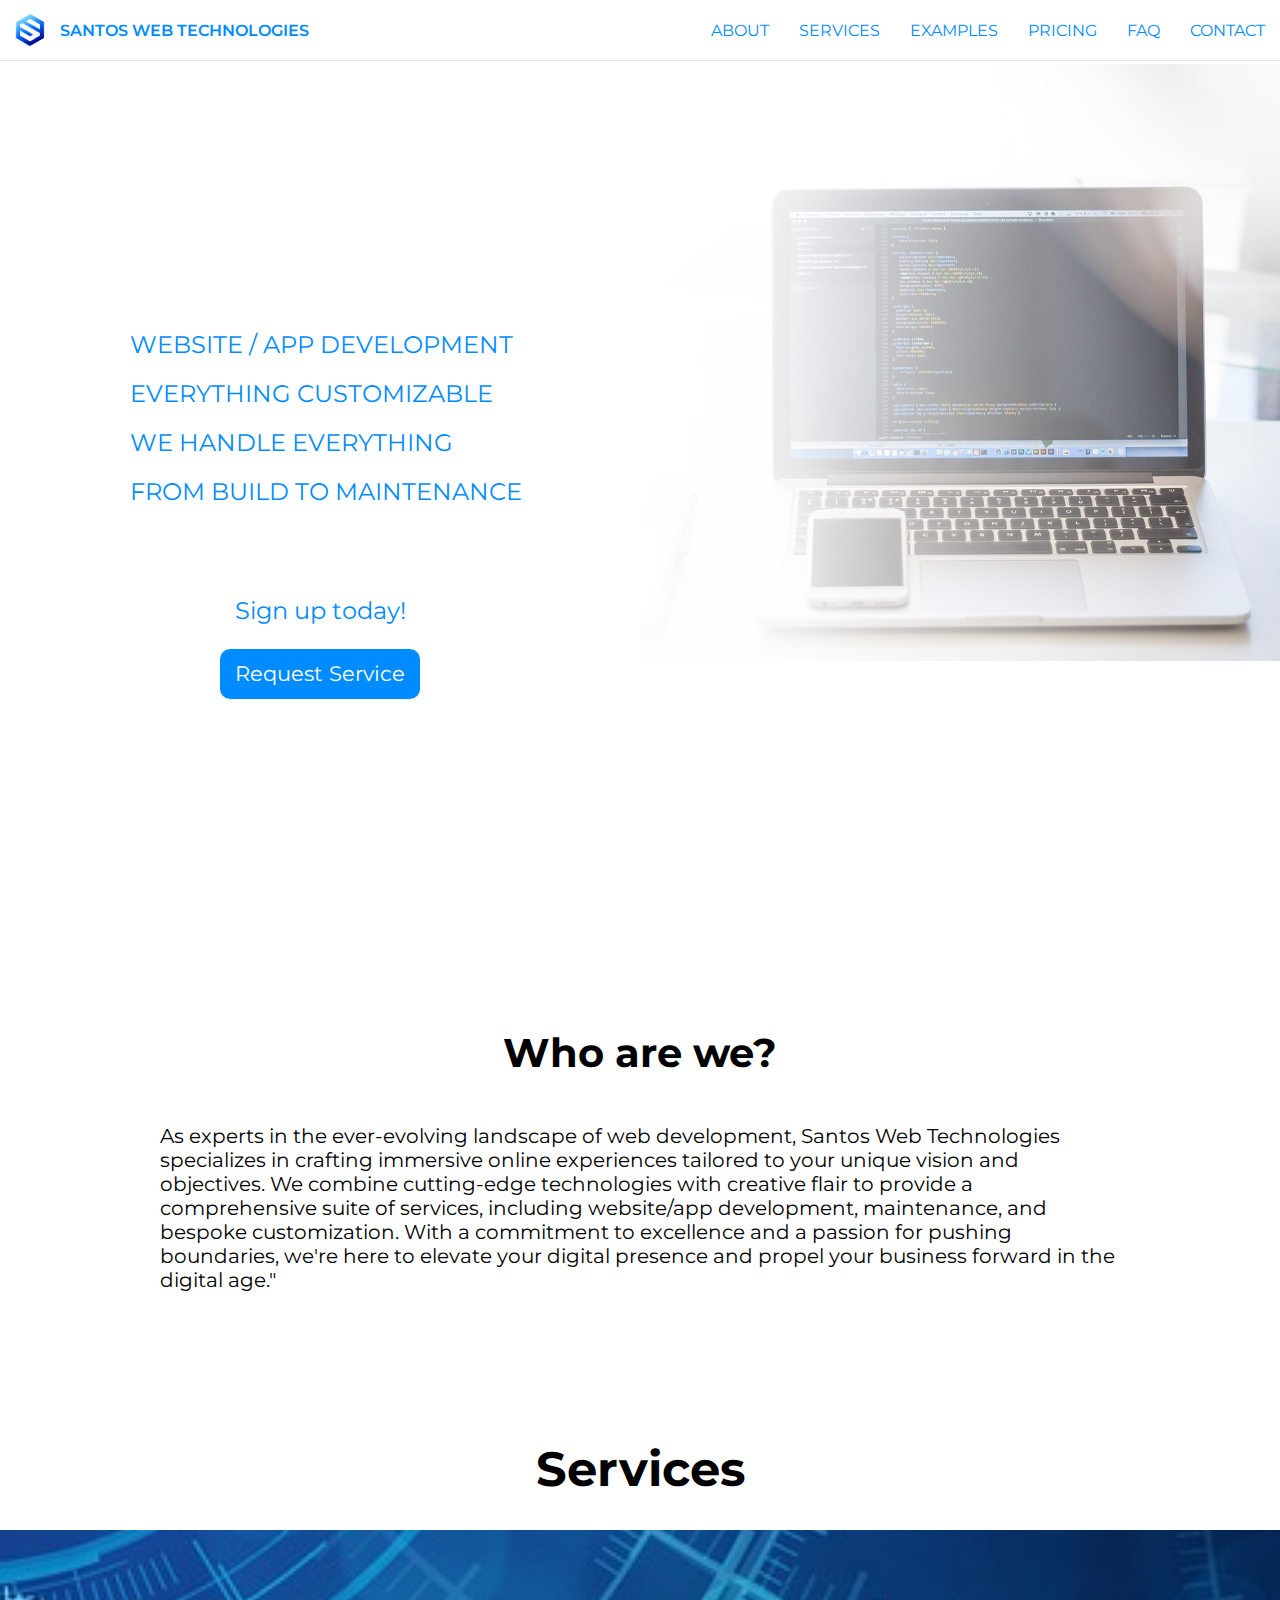
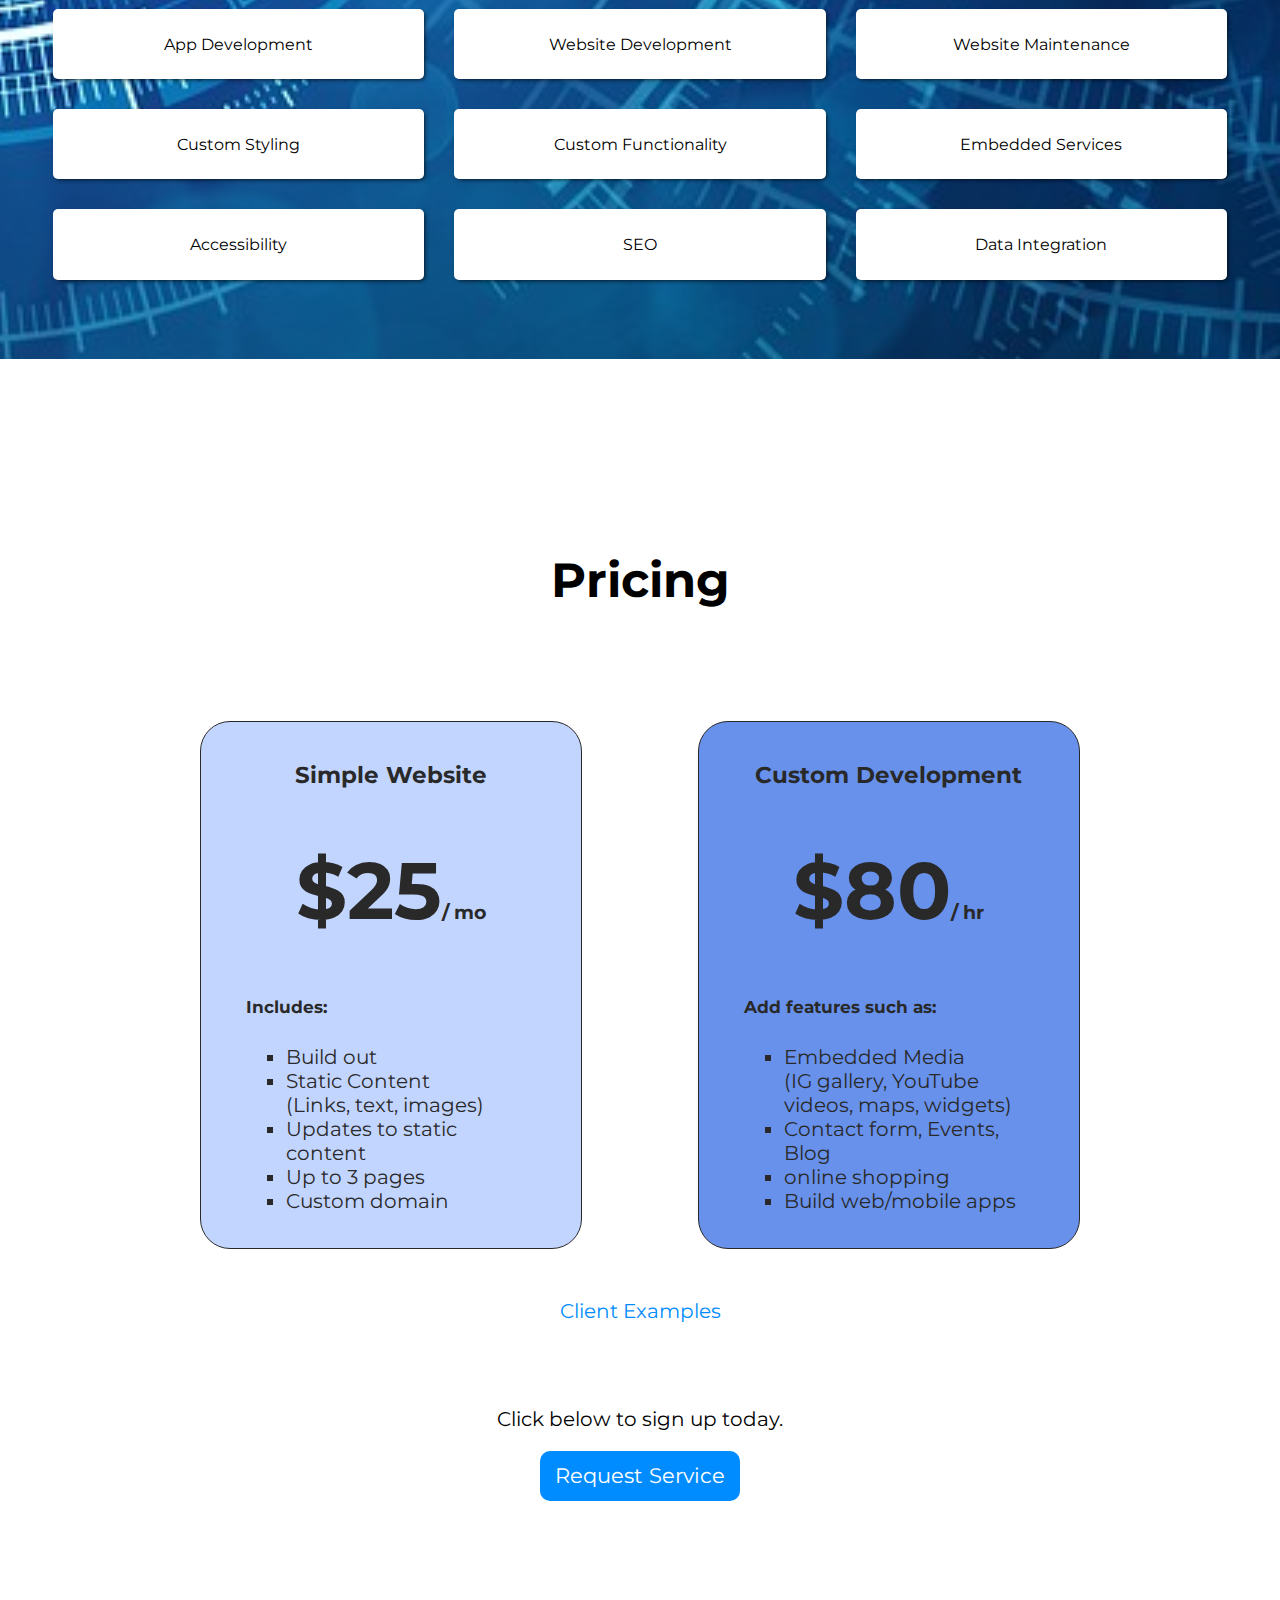
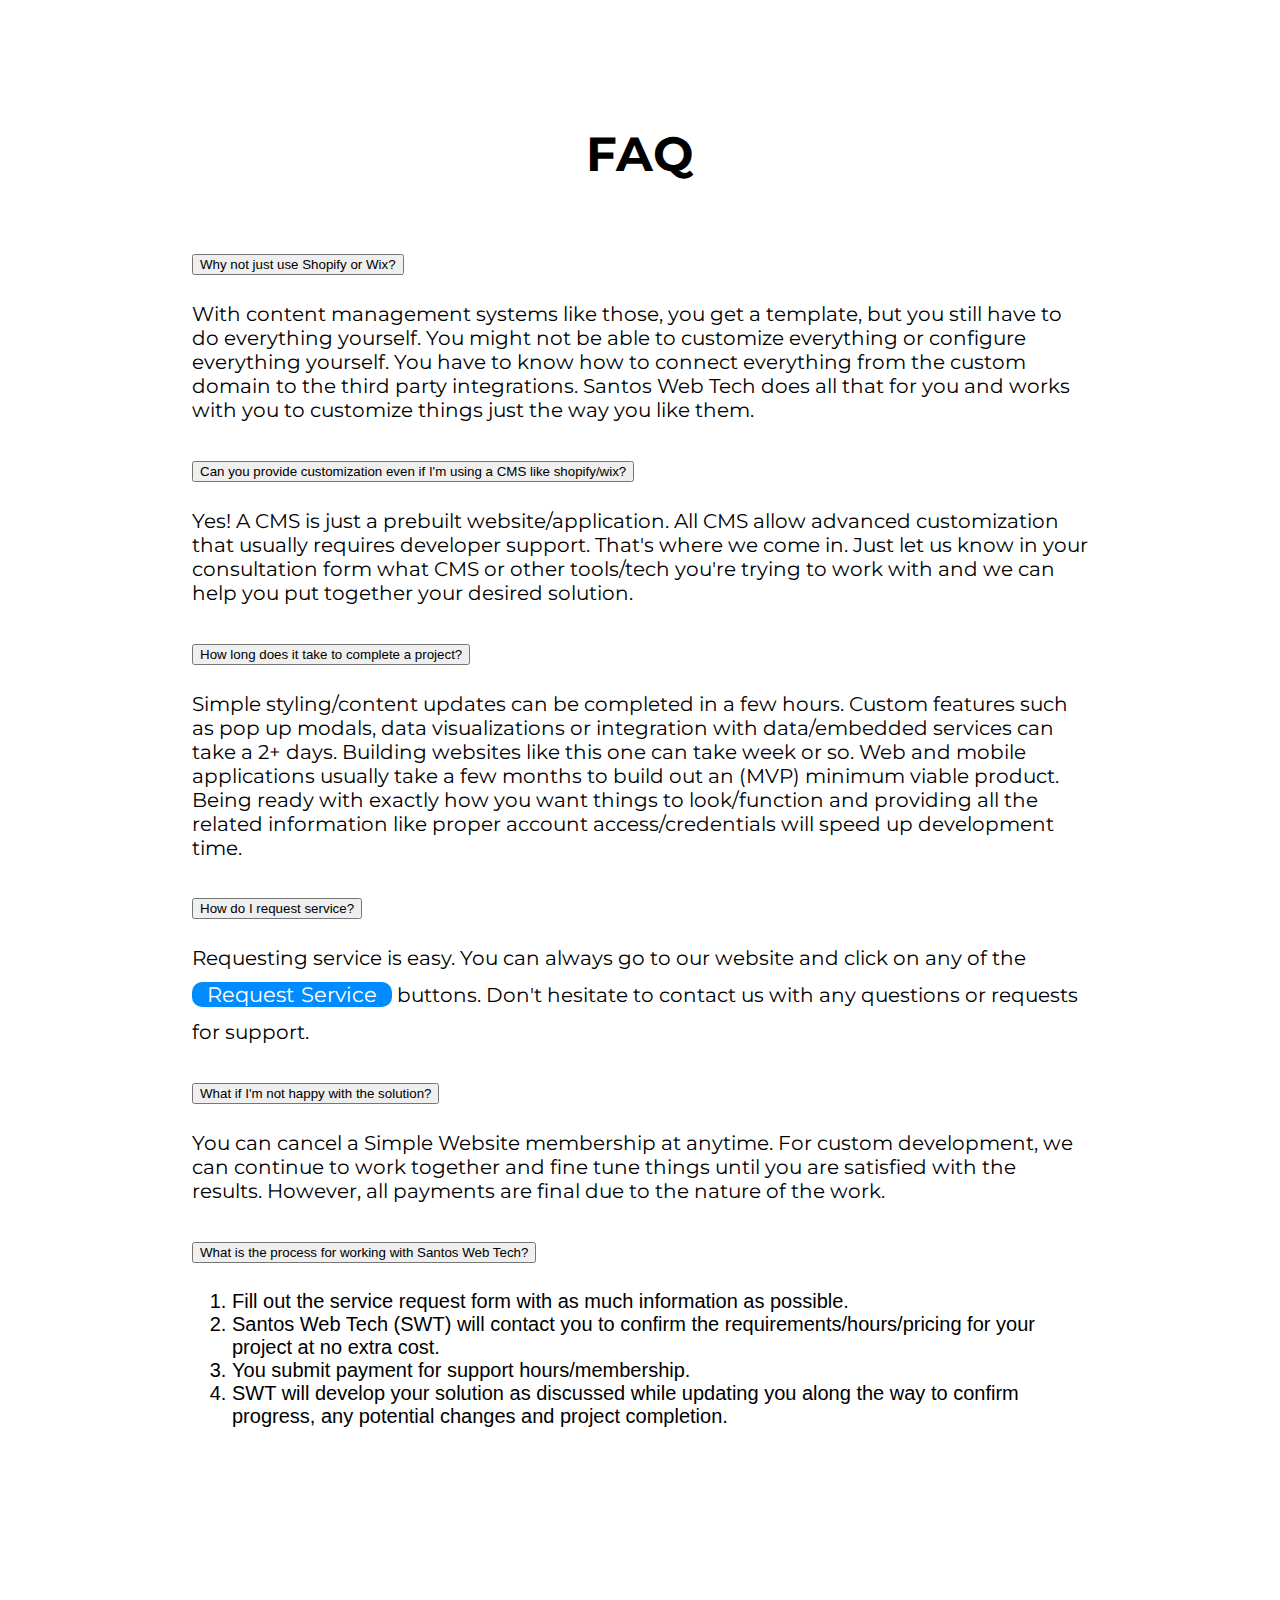
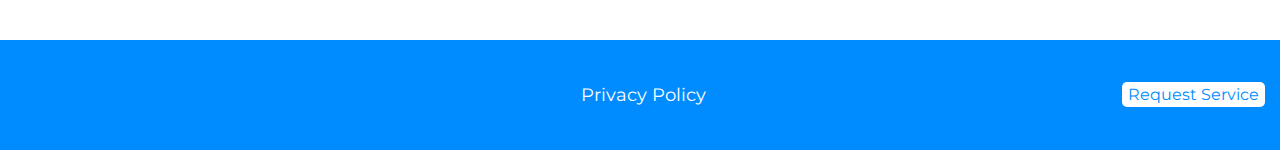
==== public/index.html @ c368f0ec "add og image" ====
<!DOCTYPE html>
<head>
    <meta charset="UTF-8">
    <meta name="viewport" content="width=device-width, initial-scale=1.0">
    <meta name="description" content="Home page for Santos Web Technologies">
    <meta property="og:image" content="./Assets/swtNoWords.png">
    <title>Santos Web Technologies</title>
    <link rel="icon" type="image/x-icon" href="Assets/favicon.png">
    <!-- Add your CSS link here -->
    <link rel="preconnect" href="https://fonts.googleapis.com">
    <link rel="preconnect" href="https://fonts.gstatic.com" crossorigin>
    <link href="https://fonts.googleapis.com/css2?family=Montserrat:ital,wght@0,100..900;1,100..900&display=swap" rel="stylesheet">
    <link href="https://cdn.jsdelivr.net/npm/bootstrap@5.0.2/dist/css/bootstrap.min.css" rel="stylesheet" integrity="sha384-EVSTQN3/azprG1Anm3QDgpJLIm9Nao0Yz1ztcQTwFspd3yD65VohhpuuCOmLASjC" crossorigin="anonymous">
    <link rel="stylesheet" href="styles.css">
    <link rel="stylesheet" href="https://cdnjs.cloudflare.com/ajax/libs/font-awesome/6.5.2/css/all.min.css" integrity="sha512-SnH5WK+bZxgPHs44uWIX+LLJAJ9/2PkPKZ5QiAj6Ta86w+fsb2TkcmfRyVX3pBnMFcV7oQPJkl9QevSCWr3W6A==" crossorigin="anonymous" referrerpolicy="no-referrer" />
</head>
<body>
    <!-- Navbar -->
    <header>
        <div>
            <img id="logo" src="./Assets/swtNoWords.png" alt="Logo for Santos Web Technologies">
            <span>SANTOS WEB TECHNOLOGIES</span>
        </div>
        <nav id="nav">
            <a href="#about">ABOUT</a>
            <a href="#serviceHeading">SERVICES</a>
            <a onclick="openDemo()">EXAMPLES</a>
            <a href="#pricing">PRICING</a>
            <a href="#faq">FAQ</a>
            <a onclick="openConsult()">CONTACT</a>
        </nav>
        <a id="navToggle" href="javascript:void(0);" class="icon" onclick="toggleNav()">
            <i class="fa fa-bars"></i>
        </a>
    </header>
    <nav id="mobileNav">
        <a href="#about" onclick="toggleNav()">ABOUT</a>
        <a href="#serviceHeading" onclick="toggleNav()">SERVICES</a>
        <a onclick="openDemo()">EXAMPLES</a>
        <a href="#pricing" onclick="toggleNav()">PRICING</a>
        <a href="#faq" onclick="toggleNav()">FAQ</a>
        <a onclick="openConsult()">CONTACT</a>
    </nav>
    
    <section id="hero">
        <div id="heroLeft">
            <div>
                <span><i class="fa-light fa-greater-than"></i>&nbsp;&nbsp;WEBSITE / APP DEVELOPMENT</span>
                <span><i class="fa-light fa-greater-than"></i>&nbsp;&nbsp;EVERYTHING CUSTOMIZABLE</span>
                <span><i class="fa-light fa-greater-than"></i>&nbsp;&nbsp;WE HANDLE EVERYTHING</span>
                <span><i class="fa-light fa-greater-than"></i>&nbsp;&nbsp;FROM BUILD TO MAINTENANCE</span>
            </div>
            <p>Sign up today!</p>
            <a class="consultBtn" onclick="openConsult()">Request Service</a>
        </div>
        <div id="heroImage" src="Assets/laptop.jpg" alt="Laptop on a desk"></div>
    </section>

    <section id="about">
        <h1 style="text-align: center; font-size: 2.5rem;">Who are we?</h1>
        <p style="padding: 20px;">As experts in the ever-evolving landscape of web development, Santos Web Technologies specializes in crafting immersive online experiences tailored to your unique vision and objectives. We combine cutting-edge technologies with creative flair to provide a comprehensive suite of services, including website/app development, maintenance, and bespoke customization. With a commitment to excellence and a passion for pushing boundaries, we're here to elevate your digital presence and propel your business forward in the digital age."</p>
    </section>

    <h1 id="serviceHeading" style="text-align: center; margin-top: 10%;">Services</h1>
    <div id="servicesBox">
        <section id="services">
            <div id="serviceCardWrapper">
                <div id="serviceCardBox">
                    <div class="serviceCard" onclick="openModal(this)">App Development</div>
                    <div class="serviceCard" onclick="openModal(this)">Website Development</div>
                    <div class="serviceCard" onclick="openModal(this)">Website Maintenance</div>
                </div>
                <div id="serviceCardBox">
                    <div class="serviceCard" onclick="openModal(this)">Custom Styling</div>
                    <div class="serviceCard" onclick="openModal(this)">Custom Functionality</div>
                    <div class="serviceCard" onclick="openModal(this)">Embedded Services</div>
                </div>
                <div id="serviceCardBox">
                    <div class="serviceCard" onclick="openModal(this)">Accessibility</div>
                    <div class="serviceCard" onclick="openModal(this)">SEO</div>
                    <div class="serviceCard" onclick="openModal(this)">Data Integration</div>
                </div>
            </div>
        </section>
    </div>

    <aside id="serviceModal">
        <a id="modalClose" href="javascript:void(0);" class="icon" onclick="closeModal(this)">
            <p>CLOSE &nbsp;&nbsp;<i class="fa-regular fa-x"></i></p>
        </a>
        <h2></h2>
        <p></p>
    </aside>

    <section id="pricing">
        <h1 style="text-align: center;">Pricing</h2>
        <div id=
        "pricingBox">
            <div class="pricingCol" style="background-color: rgb(194 213 255);">
              <h3>Simple Website</h3>
              <div class="priceTag">$25<span class="priceSuffix">/ mo</span></div>
              <div class="priceDesc">
                <h5>Includes:</h5>
                <ul>
                  <li>Build out</li>
                  <li>Static Content<br>(Links, text, images)</li>
                  <li>Updates to static content</li>
                  <li>Up to 3 pages</li>
                  <li>Custom domain</li>
                </ul>
              </div>
            </div>
            <div class="pricingCol" style="background-color: rgb(103 145 235);">
              <h3>Custom Development</h3>
              <div class="priceTag">$80<span class="priceSuffix">/ hr</span></div>
              <div class="priceDesc">
                  <h5>Add features such as:</h5>
                  <ul>
                    <li>Embedded Media<br>(IG gallery, YouTube videos, maps, widgets)</li>
                    <li>Contact form, Events, Blog</li>
                    <li>online shopping</li>
                    <li>Build web/mobile apps</li>
                  </ul>
              </div>
            </div>
        </div>
        <a id="demo-toggle" onclick="openDemo()">Client Examples</a>
    </section>
    <section style="
    display: flex;
    align-items: center;
    flex-direction: column;
    padding: 0 5%;
    ">
        <p>Click below to sign up today.</p>
        <a class="consultBtn" style="bottom: 0;" onclick="openConsult()">Request Service</a>
    </section>

    <aside id="consultModal">
        <a id="consultClose" href="javascript:void(0);" class="icon" onclick="closeConsult(this)">
            <p>CLOSE &nbsp;&nbsp;<i class="fa-regular fa-x"></i></p>
        </a>
        <!-- <iframe src="https://docs.google.com/forms/d/e/1FAIpQLScTOm5bVchqRZCAxS4Muar12C_pXbF00WUi56LRsc5dLMpn9g/viewform?embedded=true" width="100%" height="100%" frameborder="0" marginheight="0" marginwidth="0" onload="allowModalClose()">Loading…</iframe> -->
         
        <form action="https://formsubmit.co/0c6c4bac964a2ee1c815103558b8c1cd" method="POST" style="width: 90%; max-width: 600px;">
          <div class="mb-3 row">
            <div class="col-6">
              <label for="name" class="form-label">Your Name</label>
              <input type="name" name="name" class="form-control" id="name" required>
            </div>
            <div class="col-6">
              <label for="phone" class="form-label">Phone #</label>
              <input type="phone" name="phone" class="form-control" id="phone" required>
            </div>
          </div>
          <div class="mb-3">
            <label for="email" class="form-label">Email</label>
            <input type="email" name="email" class="form-control" id="email" required>
          </div>
          <div class="mb-3">
            <label for="description" class="form-label">Description</label>
            <textarea name="description" id="description" style="height: 150px; width: 100%;" placeholder="What are you trying to accomplish?&nbsp;&nbsp;What do you need help with?&nbsp;&nbsp;What tools/technology are you working with?&nbsp;&nbsp;Are you signing up for a Simple Website Membership?"></textarea>
          </div>
          <button type="submit" class="btn btn-secondary">Submit</button>
        </form>
    </aside>

    <section id="faq">
        <h1>FAQ</h1>
        <div class="accordion" id="accordionExample">
            <div class="accordion-item">
              <h2 class="accordion-header" id="headingOne">
                <button class="accordion-button collapsed" type="button" data-bs-toggle="collapse" data-bs-target="#collapseOne" aria-expanded="false" aria-controls="collapseOne">
                    Why not just use Shopify or Wix?
                </button>
              </h2>
              <div id="collapseOne" class="accordion-collapse collapse" aria-labelledby="headingOne" data-bs-parent="#accordionExample">
                <div class="accordion-body">
                  With content management systems like those, you get a template, but you still have to do everything yourself. You might not be able to customize everything or configure everything yourself. You have to know how to connect everything from the custom domain to the third party integrations. Santos Web Tech does all that for you and works with you to customize things just the way you like them.
                </div>
              </div>
            </div>
            <div class="accordion-item">
              <h2 class="accordion-header" id="headingTwo">
                <button class="accordion-button collapsed" type="button" data-bs-toggle="collapse" data-bs-target="#collapseTwo" aria-expanded="false" aria-controls="collapseTwo">
                    Can you provide customization even if I'm using a CMS like shopify/wix?
                </button>
              </h2>
              <div id="collapseTwo" class="accordion-collapse collapse" aria-labelledby="headingTwo" data-bs-parent="#accordionExample">
                <div class="accordion-body">
                  Yes! A CMS is just a prebuilt website/application. All CMS allow advanced customization that usually requires developer support. That's where we come in. Just let us know in your consultation form what CMS or other tools/tech you're trying to work with and we can help you put together your desired solution.
                </div>
              </div>
            </div>
            <div class="accordion-item">
              <h2 class="accordion-header" id="headingThree">
                <button class="accordion-button collapsed" type="button" data-bs-toggle="collapse" data-bs-target="#collapseThree" aria-expanded="false" aria-controls="collapseThree">
                    How long does it take to complete a project?
                </button>
              </h2>
              <div id="collapseThree" class="accordion-collapse collapse" aria-labelledby="headingThree" data-bs-parent="#accordionExample">
                <div class="accordion-body">
                  Simple styling/content updates can be completed in a few hours. Custom features such as pop up modals, data visualizations or integration with data/embedded services can take a 2+ days. Building websites like this one can take week or so. Web and mobile applications usually take a few months to build out an (MVP) minimum viable product. Being ready with exactly how you want things to look/function and providing all the related information like proper account access/credentials will speed up development time.
                </div>
              </div>
            </div>
            <div class="accordion-item">
              <h2 class="accordion-header" id="headingFour">
                <button class="accordion-button collapsed" type="button" data-bs-toggle="collapse" data-bs-target="#collapseFour" aria-expanded="false" aria-controls="collapseFour">
                    How do I request service?
                </button>
              </h2>
              <div id="collapseFour" class="accordion-collapse collapse" aria-labelledby="headingFour" data-bs-parent="#accordionExample">
                <div class="accordion-body">
                  Requesting service is easy. You can always go to our website and click on any of the <a class="consultBtn" style="bottom: 0;" onclick="openConsult()">Request Service</a> buttons. Don't hesitate to contact us with any questions or requests for support.
                </div>
              </div>
            </div>
            <div class="accordion-item">
              <h2 class="accordion-header" id="headingFive">
                <button class="accordion-button collapsed" type="button" data-bs-toggle="collapse" data-bs-target="#collapseFive" aria-expanded="false" aria-controls="collapseFive">
                    What if I'm not happy with the solution?
                </button>
              </h2>
              <div id="collapseFive" class="accordion-collapse collapse" aria-labelledby="headingFive" data-bs-parent="#accordionExample">
                <div class="accordion-body">
                  You can cancel a Simple Website membership at anytime. For custom development, we can continue to work together and fine tune things until you are satisfied with the results. However, all payments are final due to the nature of the work.
                </div>
              </div>
            </div>
            <div class="accordion-item">
              <h2 class="accordion-header" id="headingSix"
              
              >
                <button class="accordion-button collapsed" type="button" data-bs-toggle="collapse" data-bs-target="#collapseSix" aria-expanded="false" aria-controls="collapseSix">
                    What is the process for working with Santos Web Tech?
                </button>
              </h2>
              <div id="collapseSix" class="accordion-collapse collapse" aria-labelledby="headingSix" data-bs-parent="#accordionExample">
                <div class="accordion-body">
                  <ol>
                    <li>Fill out the service request form with as much information as possible.</li>
                    <li>Santos Web Tech (SWT) will contact you to confirm the requirements/hours/pricing for your project at no extra cost.</li>
                    <li>You submit payment for support hours/membership.</li>
                    <li>SWT will develop your solution as discussed while updating you along the way to confirm progress, any potential changes and project completion.</li>
                  </ol>
                </div>
              </div>
            </div>
          </div>
    </section>

    <a href="#logo" id="topJumpLink" >
      <i class="fa-solid fa-chevron-up"></i>
      <span style="display: block;">Top</span>
    </a>

    <footer>
      <div id="socials">
        <a class="socialLink" href="https://www.facebook.com/profile.php?id=61560946928748"><i class="fa-brands fa-facebook-f"></i></a>
        <a class="socialLink" href="https://www.instagram.com/santoswebtech"><i class="fa-brands fa-instagram"></i></a>
        <a class="socialLink" href="https://www.youtube.com/@SantosWebTech"><i class="fa-brands fa-youtube"></i></a>
      </div>
      <div id="footerText" onclick="openPrivacy()">Privacy Policy</div>
      <div id="footerBtn"><a class="footerConsult" onclick="openConsult()">Request Service</a></div>
    </footer>
    
    <aside id="privacyModal">
      <a id="privacyClose" href="javascript:void(0);" class="icon" onclick="closePrivacy(this)">
          <p>CLOSE &nbsp;&nbsp;<i class="fa-regular fa-x"></i></p>
      </a>
      <!-- #region privacy content  -->
      <style>
        [data-custom-class='body'], [data-custom-class='body'] * {
                background: transparent !important;
              }
      [data-custom-class='title'], [data-custom-class='title'] * {
                font-family: Arial !important;
      font-size: 26px !important;
      color: #000000 !important;
              }
      [data-custom-class='subtitle'], [data-custom-class='subtitle'] * {
                font-family: Arial !important;
      color: #595959 !important;
      font-size: 14px !important;
              }
      [data-custom-class='heading_1'], [data-custom-class='heading_1'] * {
                font-family: Arial !important;
      font-size: 19px !important;
      color: #000000 !important;
              }
      [data-custom-class='heading_2'], [data-custom-class='heading_2'] * {
                font-family: Arial !important;
      font-size: 17px !important;
      color: #000000 !important;
              }
      [data-custom-class='body_text'], [data-custom-class='body_text'] * {
                color: #595959 !important;
      font-size: 14px !important;
      font-family: Arial !important;
              }
      [data-custom-class='link'], [data-custom-class='link'] * {
                color: #3030F1 !important;
      font-size: 14px !important;
      font-family: Arial !important;
      word-break: break-word !important;
              }
      </style>
            <span style="display: block;margin: 0 auto 3.125rem;width: 11.125rem;height: 2.375rem;background: url([data-uri]) center no-repeat;"></span>
      
            <div data-custom-class="body">
            <div><strong><span style="font-size: 26px;"><span data-custom-class="title"><bdt class="block-component"></bdt><bdt class="question">PRIVACY POLICY</bdt><bdt class="statement-end-if-in-editor"></bdt></span></span></strong></div><div><br></div><div><span style="color: rgb(127, 127, 127);"><strong><span style="font-size: 15px;"><span data-custom-class="subtitle">Last updated <bdt class="question">October 01, 2024</bdt></span></span></strong></span></div><div><br></div><div><br></div><div><br></div><div style="line-height: 1.5;"><span style="color: rgb(127, 127, 127);"><span style="color: rgb(89, 89, 89); font-size: 15px;"><span data-custom-class="body_text">This Privacy Notice for <bdt class="question">Varsan LLC<bdt class="block-component"></bdt> (doing business as <bdt class="question">Santos Web Technologies</bdt>)<bdt class="statement-end-if-in-editor"></bdt></bdt> (<bdt class="block-component"></bdt>"<strong>we</strong>," "<strong>us</strong>," or "<strong>our</strong>"<bdt class="statement-end-if-in-editor"></bdt></span><span data-custom-class="body_text">), describes how and why we might access, collect, store, use, and/or share (<bdt class="block-component"></bdt>"<strong>process</strong>"<bdt class="statement-end-if-in-editor"></bdt>) your personal information when you use our services (<bdt class="block-component"></bdt>"<strong>Services</strong>"<bdt class="statement-end-if-in-editor"></bdt>), including when you:</span></span></span><span style="font-size: 15px;"><span style="color: rgb(127, 127, 127);"><span data-custom-class="body_text"><span style="color: rgb(89, 89, 89);"><span data-custom-class="body_text"><bdt class="block-component"></bdt></span></span></span></span></span></div><ul><li data-custom-class="body_text" style="line-height: 1.5;"><span style="font-size: 15px; color: rgb(89, 89, 89);"><span style="font-size: 15px; color: rgb(89, 89, 89);"><span data-custom-class="body_text">Visit our website<bdt class="block-component"></bdt> at <span style="color: rgb(0, 58, 250);"><bdt class="question"><a href="https://www.santosweb.tech/" target="_blank" data-custom-class="link">https://www.santosweb.tech/</a></bdt></span><span style="font-size: 15px;"><span style="color: rgb(89, 89, 89);"><span data-custom-class="body_text"><span style="font-size: 15px;"><span style="color: rgb(89, 89, 89);"><bdt class="statement-end-if-in-editor">, or any website of ours that links to this Privacy Notice</bdt></span></span></span></span></span></span></span></span></li></ul><div><bdt class="block-component"><span style="font-size: 15px;"><span style="font-size: 15px;"><span style="color: rgb(127, 127, 127);"><span data-custom-class="body_text"><span style="color: rgb(89, 89, 89);"><span data-custom-class="body_text"><bdt class="block-component"></bdt></bdt></span></span></span></span></span></span></span></span></li></ul><div style="line-height: 1.5;"><bdt class="block-component"><span style="font-size: 15px;"></span></bdt></div><ul><li data-custom-class="body_text" style="line-height: 1.5;"><span style="font-size: 15px;">Use <bdt class="question">Web Development Service</bdt>. <bdt class="question">Santos Web Technologies provides services to customers who need custom web development solutions for websites and web applications.</bdt></span><bdt class="statement-end-if-in-editor"><span style="font-size: 15px;"></span></bdt></li></ul><div style="line-height: 1.5;"><span style="font-size: 15px;"><span style="color: rgb(127, 127, 127);"><span data-custom-class="body_text"><span style="color: rgb(89, 89, 89);"><span data-custom-class="body_text"><bdt class="block-component"></bdt></span></span></span></span></span></div><ul><li data-custom-class="body_text" style="line-height: 1.5;"><span style="font-size: 15px; color: rgb(89, 89, 89);"><span style="font-size: 15px; color: rgb(89, 89, 89);"><span data-custom-class="body_text">Engage with us in other related ways, including any sales, marketing, or events<span style="font-size: 15px;"><span style="color: rgb(89, 89, 89);"><span data-custom-class="body_text"><span style="font-size: 15px;"><span style="color: rgb(89, 89, 89);"><bdt class="statement-end-if-in-editor"></bdt></span></span></span></span></span></span></span></span></li></ul><div style="line-height: 1.5;"><span style="font-size: 15px;"><span style="color: rgb(127, 127, 127);"><span data-custom-class="body_text"><strong>Questions or concerns? </strong>Reading this Privacy Notice will help you understand your privacy rights and choices. We are responsible for making decisions about how your personal information is processed. If you do not agree with our policies and practices, please do not use our Services.<bdt class="block-component"></bdt> If you still have any questions or concerns, please contact us at <bdt class="question">joses@santosweb.tech</bdt>.</span></span></span></div><div style="line-height: 1.5;"><br></div><div style="line-height: 1.5;"><br></div><div style="line-height: 1.5;"><strong><span style="font-size: 15px;"><span data-custom-class="heading_1">SUMMARY OF KEY POINTS</span></span></strong></div><div style="line-height: 1.5;"><br></div><div style="line-height: 1.5;"><span style="font-size: 15px;"><span data-custom-class="body_text"><strong><em>This summary provides key points from our Privacy Notice, but you can find out more details about any of these topics by clicking the link following each key point or by using our </em></strong></span></span><a data-custom-class="link" href="#toc"><span style="color: rgb(0, 58, 250); font-size: 15px;"><span data-custom-class="body_text"><strong><em>table of contents</em></strong></span></span></a><span style="font-size: 15px;"><span data-custom-class="body_text"><strong><em> below to find the section you are looking for.</em></strong></span></span></div><div style="line-height: 1.5;"><br></div><div style="line-height: 1.5;"><span style="font-size: 15px;"><span data-custom-class="body_text"><strong>What personal information do we process?</strong> When you visit, use, or navigate our Services, we may process personal information depending on how you interact with us and the Services, the choices you make, and the products and features you use. Learn more about </span></span><a data-custom-class="link" href="#personalinfo"><span style="color: rgb(0, 58, 250); font-size: 15px;"><span data-custom-class="body_text">personal information you disclose to us</span></span></a><span data-custom-class="body_text">.</span></div><div style="line-height: 1.5;"><br></div><div style="line-height: 1.5;"><span style="font-size: 15px;"><span data-custom-class="body_text"><strong>Do we process any sensitive personal information? </strong>Some of the information may be considered <bdt class="block-component"></bdt>"special" or "sensitive"<bdt class="statement-end-if-in-editor"></bdt> in certain jurisdictions, for example your racial or ethnic origins, sexual orientation, and religious beliefs. <bdt class="block-component"></bdt>We do not process sensitive personal information.<bdt class="else-block"></bdt></span></span></div><div style="line-height: 1.5;"><br></div><div style="line-height: 1.5;"><span style="font-size: 15px;"><span data-custom-class="body_text"><strong>Do we collect any information from third parties?</strong> <bdt class="block-component"></bdt>We do not collect any information from third parties.<bdt class="else-block"></bdt></span></span></div><div style="line-height: 1.5;"><br></div><div style="line-height: 1.5;"><span style="font-size: 15px;"><span data-custom-class="body_text"><strong>How do we process your information?</strong> We process your information to provide, improve, and administer our Services, communicate with you, for security and fraud prevention, and to comply with law. We may also process your information for other purposes with your consent. We process your information only when we have a valid legal reason to do so. Learn more about </span></span><a data-custom-class="link" href="#infouse"><span style="color: rgb(0, 58, 250); font-size: 15px;"><span data-custom-class="body_text">how we process your information</span></span></a><span data-custom-class="body_text">.</span></div><div style="line-height: 1.5;"><br></div><div style="line-height: 1.5;"><span style="font-size: 15px;"><span data-custom-class="body_text"><strong>In what situations and with which <bdt class="block-component"></bdt>parties do we share personal information?</strong> We may share information in specific situations and with specific <bdt class="block-component"></bdt>third parties. Learn more about </span></span><a data-custom-class="link" href="#whoshare"><span style="color: rgb(0, 58, 250); font-size: 15px;"><span data-custom-class="body_text">when and with whom we share your personal information</span></span></a><span style="font-size: 15px;"><span data-custom-class="body_text">.<bdt class="block-component"></bdt></span></span></div><div style="line-height: 1.5;"><br></div><div style="line-height: 1.5;"><span style="font-size: 15px;"><span data-custom-class="body_text"><strong>How do we keep your information safe?</strong> We have adequate <bdt class="block-component"></bdt>organizational<bdt class="statement-end-if-in-editor"></bdt> and technical processes and procedures in place to protect your personal information. However, no electronic transmission over the internet or information storage technology can be guaranteed to be 100% secure, so we cannot promise or guarantee that hackers, cybercriminals, or other <bdt class="block-component"></bdt>unauthorized<bdt class="statement-end-if-in-editor"></bdt> third parties will not be able to defeat our security and improperly collect, access, steal, or modify your information. Learn more about </span></span><a data-custom-class="link" href="#infosafe"><span style="color: rgb(0, 58, 250); font-size: 15px;"><span data-custom-class="body_text">how we keep your information safe</span></span></a><span data-custom-class="body_text">.</span><span style="font-size: 15px;"><span data-custom-class="body_text"><bdt class="statement-end-if-in-editor"></bdt></span></span></div><div style="line-height: 1.5;"><br></div><div style="line-height: 1.5;"><span style="font-size: 15px;"><span data-custom-class="body_text"><strong>What are your rights?</strong> Depending on where you are located geographically, the applicable privacy law may mean you have certain rights regarding your personal information. Learn more about </span></span><a data-custom-class="link" href="#privacyrights"><span style="color: rgb(0, 58, 250); font-size: 15px;"><span data-custom-class="body_text">your privacy rights</span></span></a><span data-custom-class="body_text">.</span></div><div style="line-height: 1.5;"><br></div><div style="line-height: 1.5;"><span style="font-size: 15px;"><span data-custom-class="body_text"><strong>How do you exercise your rights?</strong> The easiest way to exercise your rights is by <bdt class="block-component">submitting a </bdt></span></span><a data-custom-class="link" href="https://app.termly.io/notify/c32a2807-b0d5-40d5-b00d-01685ab00cd6" rel="noopener noreferrer" target="_blank"><span style="color: rgb(0, 58, 250); font-size: 15px;"><span data-custom-class="body_text">data subject access request</span></span></a><span style="font-size: 15px;"><span data-custom-class="body_text"><bdt class="block-component"></bdt>, or by contacting us. We will consider and act upon any request in accordance with applicable data protection laws.</span></span></div><div style="line-height: 1.5;"><br></div><div style="line-height: 1.5;"><span style="font-size: 15px;"><span data-custom-class="body_text">Want to learn more about what we do with any information we collect? </span></span><a data-custom-class="link" href="#toc"><span style="color: rgb(0, 58, 250); font-size: 15px;"><span data-custom-class="body_text">Review the Privacy Notice in full</span></span></a><span style="font-size: 15px;"><span data-custom-class="body_text">.</span></span></div><div style="line-height: 1.5;"><br></div><div style="line-height: 1.5;"><br></div><div id="toc" style="line-height: 1.5;"><span style="font-size: 15px;"><span style="color: rgb(127, 127, 127);"><span style="color: rgb(0, 0, 0);"><strong><span data-custom-class="heading_1">TABLE OF CONTENTS</span></strong></span></span></span></div><div style="line-height: 1.5;"><br></div><div style="line-height: 1.5;"><span style="font-size: 15px;"><a data-custom-class="link" href="#infocollect"><span style="color: rgb(0, 58, 250);">1. WHAT INFORMATION DO WE COLLECT?</span></a></span></div><div style="line-height: 1.5;"><span style="font-size: 15px;"><a data-custom-class="link" href="#infouse"><span style="color: rgb(0, 58, 250);">2. HOW DO WE PROCESS YOUR INFORMATION?<bdt class="block-component"></bdt></span></a></span></div><div style="line-height: 1.5;"><span style="font-size: 15px;"><span style="color: rgb(0, 58, 250);"><a data-custom-class="link" href="#whoshare">3. WHEN AND WITH WHOM DO WE SHARE YOUR PERSONAL INFORMATION?</a></span><span data-custom-class="body_text"><bdt class="block-component"></bdt></a><span style="color: rgb(127, 127, 127);"><span style="color: rgb(89, 89, 89);"><span data-custom-class="body_text"><span style="color: rgb(89, 89, 89);"><bdt class="block-component"></bdt></span></span></span></span><bdt class="block-component"></bdt></span></div><div style="line-height: 1.5;"><span style="font-size: 15px;"><span style="color: rgb(127, 127, 127);"><span style="color: rgb(89, 89, 89);"><span data-custom-class="body_text"><span style="color: rgb(89, 89, 89);"><span style="color: rgb(89, 89, 89);"><span style="color: rgb(89, 89, 89);"><bdt class="block-component"></bdt></span></span><bdt class="block-component"></bdt></span></span></span></span></span></div><div style="line-height: 1.5;"><span style="font-size: 15px;"><a data-custom-class="link" href="#intltransfers"><span style="color: rgb(0, 58, 250);">4. IS YOUR INFORMATION TRANSFERRED INTERNATIONALLY?</span></a><span style="color: rgb(127, 127, 127);"><span style="color: rgb(89, 89, 89);"><span data-custom-class="body_text"><span style="color: rgb(89, 89, 89);"><bdt class="statement-end-if-in-editor"></bdt></span></span></span></span></span></div><div style="line-height: 1.5;"><span style="font-size: 15px;"><a data-custom-class="link" href="#inforetain"><span style="color: rgb(0, 58, 250);">5. HOW LONG DO WE KEEP YOUR INFORMATION?</span></a><span style="color: rgb(127, 127, 127);"><span style="color: rgb(89, 89, 89);"><span data-custom-class="body_text"><span style="color: rgb(89, 89, 89);"><span style="color: rgb(89, 89, 89);"><bdt class="block-component"></bdt></span></span></span></span></span></span></div><div style="line-height: 1.5;"><span style="font-size: 15px;"><a data-custom-class="link" href="#infosafe"><span style="color: rgb(0, 58, 250);">6. HOW DO WE KEEP YOUR INFORMATION SAFE?</span></a><span style="color: rgb(127, 127, 127);"><span style="color: rgb(89, 89, 89);"><span data-custom-class="body_text"><span style="color: rgb(89, 89, 89);"><bdt class="statement-end-if-in-editor"></bdt><bdt class="block-component"></bdt></span></span></span></span></span></div><div style="line-height: 1.5;"><span style="font-size: 15px;"><a data-custom-class="link" href="#infominors"><span style="color: rgb(0, 58, 250);">7. DO WE COLLECT INFORMATION FROM MINORS?</span></a><span style="color: rgb(127, 127, 127);"><span style="color: rgb(89, 89, 89);"><span data-custom-class="body_text"><span style="color: rgb(89, 89, 89);"><bdt class="statement-end-if-in-editor"></bdt></span></span></span></span></span></div><div style="line-height: 1.5;"><span style="font-size: 15px;"><span style="color: rgb(0, 58, 250);"><a data-custom-class="link" href="#privacyrights">8. WHAT ARE YOUR PRIVACY RIGHTS?</a></span></span></div><div style="line-height: 1.5;"><span style="font-size: 15px;"><a data-custom-class="link" href="#DNT"><span style="color: rgb(0, 58, 250);">9. CONTROLS FOR DO-NOT-TRACK FEATURES<bdt class="block-component"></bdt></span></a></span></div><div style="line-height: 1.5;"><span style="font-size: 15px;"><a data-custom-class="link" href="#uslaws"><span style="color: rgb(0, 58, 250);">10. DO UNITED STATES RESIDENTS HAVE SPECIFIC PRIVACY RIGHTS?</span></a></span><bdt class="block-component"><span style="font-size: 15px;"><span data-custom-class="body_text"></span></bdt></span></div><div style="line-height: 1.5;"><bdt class="block-component"><span style="font-size: 15px;"></bdt><bdt class="block-component"></bdt><bdt class="block-component"></bdt><bdt class="block-component"></bdt><bdt class="block-component"></bdt><bdt class="block-component"></bdt><bdt class="block-component"></bdt><bdt class="block-component"></bdt><bdt class="block-component"></bdt><bdt class="block-component"></span></bdt></div><div style="line-height: 1.5;"><span style="font-size: 15px;"><a data-custom-class="link" href="#policyupdates"><span style="color: rgb(0, 58, 250);">11. DO WE MAKE UPDATES TO THIS NOTICE?</span></a></span></div><div style="line-height: 1.5;"><a data-custom-class="link" href="#contact"><span style="color: rgb(0, 58, 250); font-size: 15px;">12. HOW CAN YOU CONTACT US ABOUT THIS NOTICE?</span></a></div><div style="line-height: 1.5;"><a data-custom-class="link" href="#request"><span style="color: rgb(0, 58, 250);">13. HOW CAN YOU REVIEW, UPDATE, OR DELETE THE DATA WE COLLECT FROM YOU?</span></a></div><div style="line-height: 1.5;"><br></div><div style="line-height: 1.5;"><br></div><div id="infocollect" style="line-height: 1.5;"><span style="color: rgb(0, 0, 0);"><span style="color: rgb(0, 0, 0); font-size: 15px;"><span style="font-size: 15px; color: rgb(0, 0, 0);"><span style="font-size: 15px; color: rgb(0, 0, 0);"><span id="control" style="color: rgb(0, 0, 0);"><strong><span data-custom-class="heading_1">1. WHAT INFORMATION DO WE COLLECT?</span></strong></span></span></span></span></span></div><div style="line-height: 1.5;"><br></div><div id="personalinfo" style="line-height: 1.5;"><span data-custom-class="heading_2" style="color: rgb(0, 0, 0);"><span style="font-size: 15px;"><strong>Personal information you disclose to us</strong></span></span></div><div><div><br></div><div style="line-height: 1.5;"><span style="color: rgb(127, 127, 127);"><span style="color: rgb(89, 89, 89); font-size: 15px;"><span data-custom-class="body_text"><span style="font-size: 15px; color: rgb(89, 89, 89);"><span style="font-size: 15px; color: rgb(89, 89, 89);"><span data-custom-class="body_text"><strong><em>In Short:</em></strong></span></span></span></span><span data-custom-class="body_text"><span style="font-size: 15px; color: rgb(89, 89, 89);"><span style="font-size: 15px; color: rgb(89, 89, 89);"><span data-custom-class="body_text"><strong><em> </em></strong><em>We collect personal information that you provide to us.</em></span></span></span></span></span></span></div></div><div style="line-height: 1.5;"><br></div><div style="line-height: 1.5;"><span style="font-size: 15px; color: rgb(89, 89, 89);"><span style="font-size: 15px; color: rgb(89, 89, 89);"><span data-custom-class="body_text">We collect personal information that you voluntarily provide to us when you <span style="font-size: 15px;"><bdt class="block-component"></bdt></span></span><span data-custom-class="body_text">express an interest in obtaining information about us or our products and Services, when you participate in activities on the Services, or otherwise when you contact us.</span></span></span></span></div><div style="line-height: 1.5;"><br></div><div style="line-height: 1.5;"><span style="font-size: 15px; color: rgb(89, 89, 89);"><span style="font-size: 15px; color: rgb(89, 89, 89);"><span data-custom-class="body_text"><span style="font-size: 15px;"><bdt class="block-component"></bdt></span></span></span></span></div><div style="line-height: 1.5;"><span style="font-size: 15px; color: rgb(89, 89, 89);"><span style="font-size: 15px; color: rgb(89, 89, 89);"><span data-custom-class="body_text"><strong>Personal Information Provided by You.</strong> The personal information that we collect depends on the context of your interactions with us and the Services, the choices you make, and the products and features you use. The personal information we collect may include the following:<span style="font-size: 15px;"><span data-custom-class="body_text"><bdt class="forloop-component"></bdt></span></span></span></span></span></div><ul><li data-custom-class="body_text" style="line-height: 1.5;"><span style="font-size: 15px; color: rgb(89, 89, 89);"><span style="font-size: 15px; color: rgb(89, 89, 89);"><span data-custom-class="body_text"><span style="font-size: 15px;"><span data-custom-class="body_text"><bdt class="question">names</bdt></span></span></span></span></span></li></ul><div style="line-height: 1.5;"><span style="font-size: 15px; color: rgb(89, 89, 89);"><span style="font-size: 15px; color: rgb(89, 89, 89);"><span data-custom-class="body_text"><span style="font-size: 15px;"><span data-custom-class="body_text"><bdt class="forloop-component"></bdt></span></span></span></span></span></div><ul><li data-custom-class="body_text" style="line-height: 1.5;"><span style="font-size: 15px; color: rgb(89, 89, 89);"><span style="font-size: 15px; color: rgb(89, 89, 89);"><span data-custom-class="body_text"><span style="font-size: 15px;"><span data-custom-class="body_text"><bdt class="question">phone numbers</bdt></span></span></span></span></span></li></ul><div style="line-height: 1.5;"><span style="font-size: 15px; color: rgb(89, 89, 89);"><span style="font-size: 15px; color: rgb(89, 89, 89);"><span data-custom-class="body_text"><span style="font-size: 15px;"><span data-custom-class="body_text"><bdt class="forloop-component"></bdt></span></span></span></span></span></div><ul><li data-custom-class="body_text" style="line-height: 1.5;"><span style="font-size: 15px; color: rgb(89, 89, 89);"><span style="font-size: 15px; color: rgb(89, 89, 89);"><span data-custom-class="body_text"><span style="font-size: 15px;"><span data-custom-class="body_text"><bdt class="question">email addresses</bdt></span></span></span></span></span></li></ul><div style="line-height: 1.5;"><span style="font-size: 15px; color: rgb(89, 89, 89);"><span style="font-size: 15px; color: rgb(89, 89, 89);"><span data-custom-class="body_text"><span style="font-size: 15px;"><span data-custom-class="body_text"><bdt class="forloop-component"></bdt></span><span data-custom-class="body_text"><bdt class="statement-end-if-in-editor"></bdt></span></span></span></span></span></div><div id="sensitiveinfo" style="line-height: 1.5;"><span style="font-size: 15px;"><span data-custom-class="body_text"><strong>Sensitive Information.</strong> <bdt class="block-component"></bdt>We do not process sensitive information.</span></span></div><div style="line-height: 1.5;"><br></div><div style="line-height: 1.5;"><span style="font-size: 15px;"><span data-custom-class="body_text"><bdt class="else-block"></bdt></span></span><span style="font-size: 15px; color: rgb(89, 89, 89);"><span style="font-size: 15px; color: rgb(89, 89, 89);"><span data-custom-class="body_text"><span style="font-size: 15px;"><span data-custom-class="body_text"><bdt class="block-component"><bdt class="block-component"></bdt></bdt></span></span></span></span><bdt class="block-component"></span></span></bdt></div><div style="line-height: 1.5;"><span style="font-size: 15px; color: rgb(89, 89, 89);"><span style="font-size: 15px; color: rgb(89, 89, 89);"><span data-custom-class="body_text">All personal information that you provide to us must be true, complete, and accurate, and you must notify us of any changes to such personal information.</span></span></span></div><div style="line-height: 1.5;"><br></div><div style="line-height: 1.5;"><span style="font-size: 15px; color: rgb(89, 89, 89);"><span style="font-size: 15px; color: rgb(89, 89, 89);"><span data-custom-class="body_text"><bdt class="block-component"></bdt></bdt></span></span></span><bdt class="block-component"><span style="font-size: 15px;"></span></bdt><span style="font-size: 15px; color: rgb(89, 89, 89);"><span style="font-size: 15px; color: rgb(89, 89, 89);"><span data-custom-class="body_text"><span style="color: rgb(89, 89, 89); font-size: 15px;"><span data-custom-class="body_text"><span style="color: rgb(89, 89, 89); font-size: 15px;"><span data-custom-class="body_text"><bdt class="statement-end-if-in-editor"><bdt class="block-component"></bdt></bdt></span></span></span></span></bdt></span></span></span></span></span></span></span></span><span style="font-size: 15px;"><span data-custom-class="body_text"><bdt class="block-component"></bdt></span></span></div><div style="line-height: 1.5;"><br></div><div id="infouse" style="line-height: 1.5;"><span style="color: rgb(127, 127, 127);"><span style="color: rgb(89, 89, 89); font-size: 15px;"><span style="font-size: 15px; color: rgb(89, 89, 89);"><span style="font-size: 15px; color: rgb(89, 89, 89);"><span id="control" style="color: rgb(0, 0, 0);"><strong><span data-custom-class="heading_1">2. HOW DO WE PROCESS YOUR INFORMATION?</span></strong></span></span></span></span></span></div><div><div style="line-height: 1.5;"><br></div><div style="line-height: 1.5;"><span style="color: rgb(127, 127, 127);"><span style="color: rgb(89, 89, 89); font-size: 15px;"><span data-custom-class="body_text"><span style="font-size: 15px; color: rgb(89, 89, 89);"><span style="font-size: 15px; color: rgb(89, 89, 89);"><span data-custom-class="body_text"><strong><em>In Short: </em></strong><em>We process your information to provide, improve, and administer our Services, communicate with you, for security and fraud prevention, and to comply with law. We may also process your information for other purposes with your consent.</em></span></span></span></span></span></span></div></div><div style="line-height: 1.5;"><br></div><div style="line-height: 1.5;"><span style="font-size: 15px; color: rgb(89, 89, 89);"><span style="font-size: 15px; color: rgb(89, 89, 89);"><span data-custom-class="body_text"><strong>We process your personal information for a variety of reasons, depending on how you interact with our Services, including:</strong><bdt class="block-component"></bdt></span></span></span></span></span></span></span></span></span></span></span></span></li></ul><div style="line-height: 1.5;"><span style="font-size: 15px; color: rgb(89, 89, 89);"><span style="font-size: 15px; color: rgb(89, 89, 89);"><span data-custom-class="body_text"><bdt class="block-component"></bdt></span></span></span></span></span></span></span></span></span></span></span></span></span></span></span></li></ul><div style="line-height: 1.5;"><span style="font-size: 15px; color: rgb(89, 89, 89);"><span style="font-size: 15px; color: rgb(89, 89, 89);"><span data-custom-class="body_text"><bdt class="block-component"></bdt></span></span></span></span></span></span></span></span></span></span></span></span></span></span></span></span></span></span></span></span></span></li></ul><div style="line-height: 1.5;"><span style="font-size: 15px; color: rgb(89, 89, 89);"><span style="font-size: 15px; color: rgb(89, 89, 89);"><span data-custom-class="body_text"><bdt class="block-component"></bdt></span></span></span></span></span></span></span></span></span></span></span></span></li></ul><div style="line-height: 1.5;"><span style="font-size: 15px; color: rgb(89, 89, 89);"><span style="font-size: 15px; color: rgb(89, 89, 89);"><span data-custom-class="body_text"><bdt class="block-component"></bdt></span></span></span></li></ul><div style="line-height: 1.5;"><bdt class="block-component"><span style="font-size: 15px;"></bdt></span></span></span></span></span></span></li></ul><div style="line-height: 1.5;"><bdt class="block-component"><span style="font-size: 15px;"></bdt></span></span></span></span></span></span></span></span></span></li></ul><div style="line-height: 1.5;"><bdt class="block-component"><span style="font-size: 15px;"></bdt></span></span></span></span></span></span></span></span></span></span></span></span></li></ul><div style="line-height: 1.5;"><bdt class="block-component"><span style="font-size: 15px;"><span data-custom-class="body_text"></span></span></bdt></li></ul><p style="font-size: 15px; line-height: 1.5;"><bdt class="block-component"><span style="font-size: 15px;"></bdt></span></span></span></span></span></span></span></span></span></span></span></li></ul><p style="font-size: 15px; line-height: 1.5;"><bdt class="block-component"><span style="font-size: 15px;"></bdt></span></span></span></span></span></span></span></span></span></span></span></li></ul><p style="font-size: 15px; line-height: 1.5;"><bdt class="block-component"></bdt></span></span></span></span></span></span></span></span></span></span></span></li></ul><p style="font-size: 15px; line-height: 1.5;"><bdt class="block-component"></bdt></span></span></span></span></span></span></span></span></span></span></span></li></ul><div style="line-height: 1.5;"><bdt class="block-component"><span style="font-size: 15px;"><span data-custom-class="body_text"></span></bdt></span></li></ul><div style="line-height: 1.5;"><bdt class="block-component"><span style="font-size: 15px;"></bdt></span></span></span></li></ul><div style="line-height: 1.5;"><bdt class="block-component"><span style="font-size: 15px;"></bdt></span></span></span></li></ul><div style="line-height: 1.5;"><span style="font-size: 15px;"><bdt class="block-component"><span data-custom-class="body_text"></bdt></span></span></li></ul><div style="line-height: 1.5;"><bdt class="block-component"><span style="font-size: 15px;"><span data-custom-class="body_text"></bdt></span></span></li></ul><div style="line-height: 1.5;"><bdt class="block-component"><span style="font-size: 15px;"><span data-custom-class="body_text"></span></span></bdt></li></ul><div style="line-height: 1.5;"><bdt class="block-component"><span style="font-size: 15px;"><span data-custom-class="body_text"></span></span></bdt></li></ul><div style="line-height: 1.5;"><bdt class="block-component"><span style="font-size: 15px;"><span data-custom-class="body_text"></span></span></bdt></li></ul><div style="line-height: 1.5;"><bdt class="block-component"><span style="font-size: 15px;"><span data-custom-class="body_text"></span></span></bdt></li></ul><div style="line-height: 1.5;"><bdt class="block-component"><span style="font-size: 15px;"><span data-custom-class="body_text"></span></span></bdt></li></ul><div style="line-height: 1.5;"><bdt class="block-component"><span style="font-size: 15px;"><span data-custom-class="body_text"></span></span></bdt></li></ul><div style="line-height: 1.5;"><bdt class="block-component"><span style="font-size: 15px;"><span data-custom-class="body_text"></bdt></span></span></li></ul><div style="line-height: 1.5;"><bdt class="block-component"><span style="font-size: 15px;"><span data-custom-class="body_text"></bdt></span></span></li></ul><div style="line-height: 1.5;"><bdt class="block-component"><span style="font-size: 15px;"><span data-custom-class="body_text"></bdt></span></span></li></ul><div style="line-height: 1.5;"><bdt class="block-component"><span style="font-size: 15px;"><span data-custom-class="body_text"></span></span></bdt></li></ul><div style="line-height: 1.5;"><bdt class="block-component"><span style="font-size: 15px;"><span data-custom-class="body_text"></span></span></bdt><bdt class="block-component"><span style="font-size: 15px;"><span data-custom-class="body_text"></bdt></span></span><bdt class="block-component"><span style="font-size: 15px;"><span data-custom-class="body_text"></span></span></bdt><bdt class="block-component"><span style="font-size: 15px;"><span data-custom-class="body_text"></span></span></bdt></div><div style="line-height: 1.5;"><br></div><div id="whoshare" style="line-height: 1.5;"><span style="color: rgb(127, 127, 127);"><span style="color: rgb(89, 89, 89); font-size: 15px;"><span style="font-size: 15px; color: rgb(89, 89, 89);"><span style="font-size: 15px; color: rgb(89, 89, 89);"><span id="control" style="color: rgb(0, 0, 0);"><strong><span data-custom-class="heading_1">3. WHEN AND WITH WHOM DO WE SHARE YOUR PERSONAL INFORMATION?</span></strong></span></span></span></span></span></div><div style="line-height: 1.5;"><br></div><div style="line-height: 1.5;"><span style="font-size: 15px; color: rgb(89, 89, 89);"><span style="font-size: 15px; color: rgb(89, 89, 89);"><span data-custom-class="body_text"><strong><em>In Short:</em></strong><em> We may share information in specific situations described in this section and/or with the following <bdt class="block-component"></bdt>third parties.</em></span></span></span></div><div style="line-height: 1.5;"><span style="font-size: 15px; color: rgb(89, 89, 89);"><span style="font-size: 15px; color: rgb(89, 89, 89);"><span data-custom-class="body_text"><bdt class="block-component"></span></div><div style="line-height: 1.5;"><br></div><div style="line-height: 1.5;"><span style="font-size: 15px;"><span data-custom-class="body_text">We <bdt class="block-component"></bdt>may need to share your personal information in the following situations:</span></span></div><ul><li data-custom-class="body_text" style="line-height: 1.5;"><span style="font-size: 15px;"><span data-custom-class="body_text"><strong>Business Transfers.</strong> We may share or transfer your information in connection with, or during negotiations of, any merger, sale of company assets, financing, or acquisition of all or a portion of our business to another company.</span></span></li></ul><div style="line-height: 1.5;"><span style="font-size: 15px;"><span data-custom-class="body_text"><bdt class="block-component"></bdt></span></span></li></ul><div style="line-height: 1.5;"><span style="font-size: 15px;"><bdt class="block-component"><span data-custom-class="body_text"></span></bdt></span></li></ul><div style="line-height: 1.5;"><bdt class="block-component"><span style="font-size: 15px;"><span data-custom-class="body_text"></span></span></bdt></li></ul><div style="line-height: 1.5;"><bdt class="block-component"><span style="font-size: 15px;"><span data-custom-class="body_text"></bdt></span></span></li></ul><div style="line-height: 1.5;"><bdt class="block-component"><span style="font-size: 15px;"><span data-custom-class="body_text"></span></span></bdt></li></ul><div style="line-height: 1.5;"><bdt class="block-component"><span style="font-size: 15px;"><span data-custom-class="body_text"></span></span></bdt><span style="color: rgb(89, 89, 89); font-size: 15px;"><span style="font-size: 15px;"><span style="color: rgb(89, 89, 89);"><span style="font-size: 15px;"><span style="color: rgb(89, 89, 89);"><bdt class="block-component"><span data-custom-class="heading_1"><bdt class="block-component"></bdt></span></span></span></span></span></span></span></span></span></span><span style="font-size: 15px;"><bdt class="block-component"></bdt></span><span style="font-size: 15px; color: rgb(89, 89, 89);"><span style="font-size: 15px; color: rgb(89, 89, 89);"><span data-custom-class="body_text"><span style="color: rgb(89, 89, 89); font-size: 15px;"><span style="color: rgb(89, 89, 89); font-size: 15px;"><span style="color: rgb(89, 89, 89); font-size: 15px;"><span style="font-size: 15px;"><span style="color: rgb(89, 89, 89);"><span style="font-size: 15px;"><span style="color: rgb(89, 89, 89);"><span data-custom-class="body_text"><bdt class="block-component"></bdt></span><bdt class="block-component"><span data-custom-class="body_text"><bdt class="block-component"></bdt></span></bdt></span></span></span></span></span></span></span></span></span></span></span></div><div style="line-height: 1.5;"><br></div><div id="intltransfers" style="line-height: 1.5;"><span style="color: rgb(127, 127, 127);"><span style="color: rgb(89, 89, 89); font-size: 15px;"><span style="font-size: 15px; color: rgb(89, 89, 89);"><span style="font-size: 15px; color: rgb(89, 89, 89);"><span id="control" style="color: rgb(0, 0, 0);"><strong><span data-custom-class="heading_1">4. IS YOUR INFORMATION TRANSFERRED INTERNATIONALLY?</span></strong></span></span></span></span></span></div><div style="line-height: 1.5;"><br></div><div style="line-height: 1.5;"><span style="font-size: 15px; color: rgb(89, 89, 89);"><span style="font-size: 15px; color: rgb(89, 89, 89);"><span data-custom-class="body_text"><strong><em>In Short: </em></strong><em>We may transfer, store, and process your information in countries other than your own.</em></span></span></span></div><div style="line-height: 1.5;"><br></div><div data-custom-class="body_text" style="line-height: 1.5;"><span style="font-size: 15px; color: rgb(89, 89, 89);"><span style="font-size: 15px; color: rgb(89, 89, 89);"><span data-custom-class="body_text">Our servers are located in<span style="font-size: 15px;"><span style="color: rgb(89, 89, 89);"><span data-custom-class="body_text"><bdt class="forloop-component"></bdt></span></span></span><span style="font-size: 15px; color: rgb(89, 89, 89);"><span style="font-size: 15px; color: rgb(89, 89, 89);"><span data-custom-class="body_text">. If you are accessing our Services from outside</span><span data-custom-class="body_text"><span style="font-size: 15px;"><span style="color: rgb(89, 89, 89);"><span data-custom-class="body_text"><bdt class="forloop-component"></bdt></span></span></span></span><span data-custom-class="body_text">, please be aware that your information may be transferred to, stored by, and processed by us in our facilities and in the facilities of the third parties with whom we may share your personal information (see <bdt class="block-component"></bdt>"<bdt class="statement-end-if-in-editor"></bdt></span></span></span><a data-custom-class="link" href="#whoshare"><span style="font-size: 15px;"><span style="color: rgb(0, 58, 250);">WHEN AND WITH WHOM DO WE SHARE YOUR PERSONAL INFORMATION?</span></span></a><span style="font-size: 15px; color: rgb(89, 89, 89);"><span style="font-size: 15px; color: rgb(89, 89, 89);"><span data-custom-class="body_text"><bdt class="block-component"></bdt>"<bdt class="statement-end-if-in-editor"></bdt> above), in</span></span></span><span style="font-size: 15px;"><span style="color: rgb(89, 89, 89);"><span data-custom-class="body_text"><bdt class="forloop-component"></bdt></span></span></span><span style="font-size: 15px; color: rgb(89, 89, 89);"><span style="font-size: 15px; color: rgb(89, 89, 89);"><span data-custom-class="body_text"> and other countries.</span></span></span></span></span></span></div><div style="line-height: 1.5;"><br></div><div style="line-height: 1.5;"><span style="font-size: 15px; color: rgb(89, 89, 89);"><span style="font-size: 15px; color: rgb(89, 89, 89);"><span data-custom-class="body_text">If you are a resident in the European Economic Area (EEA), United Kingdom (UK), or Switzerland, then these countries may not necessarily have data protection laws or other similar laws as comprehensive as those in your country. However, we will take all necessary measures to protect your personal information in accordance with this Privacy Notice and applicable law.<span style="font-size: 15px;"><span style="color: rgb(89, 89, 89);"><span data-custom-class="body_text"><bdt class="block-component"></bdt></span></span></span></span></span></span></span></span></span><span style="font-size: 15px;"><span style="color: rgb(89, 89, 89);"><span data-custom-class="body_text"><bdt class="block-component"></bdt></span></span></span></span></span><span data-custom-class="body_text"><span style="font-size: 15px;"><span style="color: rgb(89, 89, 89);"><span data-custom-class="body_text"><bdt class="block-component"></bdt></span></span></span></span></span><span style="font-size: 15px; color: rgb(89, 89, 89);"><span style="font-size: 15px; color: rgb(89, 89, 89);"><span data-custom-class="body_text"><span style="color: rgb(89, 89, 89); font-size: 15px;"><span style="color: rgb(89, 89, 89); font-size: 15px;"><span style="color: rgb(89, 89, 89); font-size: 15px;"><span style="color: rgb(89, 89, 89); font-size: 15px;"><span style="color: rgb(89, 89, 89); font-size: 15px;"><span style="font-size: 15px;"><span style="color: rgb(89, 89, 89);"><span style="font-size: 15px;"><span style="color: rgb(89, 89, 89);"><span data-custom-class="body_text"><bdt class="statement-end-if-in-editor"></bdt></span></span></span></span></span></span></span></span></span></span></span></span></span></div><div style="line-height: 1.5;"><br></div><div id="inforetain" style="line-height: 1.5;"><span style="color: rgb(127, 127, 127);"><span style="color: rgb(89, 89, 89); font-size: 15px;"><span style="font-size: 15px; color: rgb(89, 89, 89);"><span style="font-size: 15px; color: rgb(89, 89, 89);"><span id="control" style="color: rgb(0, 0, 0);"><strong><span data-custom-class="heading_1">5. HOW LONG DO WE KEEP YOUR INFORMATION?</span></strong></span></span></span></span></span></div><div style="line-height: 1.5;"><br></div><div style="line-height: 1.5;"><span style="font-size: 15px; color: rgb(89, 89, 89);"><span style="font-size: 15px; color: rgb(89, 89, 89);"><span data-custom-class="body_text"><strong><em>In Short: </em></strong><em>We keep your information for as long as necessary to <bdt class="block-component"></bdt>fulfill<bdt class="statement-end-if-in-editor"></bdt> the purposes outlined in this Privacy Notice unless otherwise required by law.</em></span></span></span></div><div style="line-height: 1.5;"><br></div><div style="line-height: 1.5;"><span style="font-size: 15px; color: rgb(89, 89, 89);"><span style="font-size: 15px; color: rgb(89, 89, 89);"><span data-custom-class="body_text">We will only keep your personal information for as long as it is necessary for the purposes set out in this Privacy Notice, unless a longer retention period is required or permitted by law (such as tax, accounting, or other legal requirements).<bdt class="block-component"></span></span></span></div><div style="line-height: 1.5;"><br></div><div style="line-height: 1.5;"><span style="font-size: 15px; color: rgb(89, 89, 89);"><span style="font-size: 15px; color: rgb(89, 89, 89);"><span data-custom-class="body_text">When we have no ongoing legitimate business need to process your personal information, we will either delete or <bdt class="block-component"></bdt>anonymize<bdt class="statement-end-if-in-editor"></bdt> such information, or, if this is not possible (for example, because your personal information has been stored in backup archives), then we will securely store your personal information and isolate it from any further processing until deletion is possible.<span style="color: rgb(89, 89, 89);"><bdt class="block-component"></bdt></span></span></span></span></div><div style="line-height: 1.5;"><br></div><div id="infosafe" style="line-height: 1.5;"><span style="color: rgb(127, 127, 127);"><span style="color: rgb(89, 89, 89); font-size: 15px;"><span style="font-size: 15px; color: rgb(89, 89, 89);"><span style="font-size: 15px; color: rgb(89, 89, 89);"><span id="control" style="color: rgb(0, 0, 0);"><strong><span data-custom-class="heading_1">6. HOW DO WE KEEP YOUR INFORMATION SAFE?</span></strong></span></span></span></span></span></div><div style="line-height: 1.5;"><br></div><div style="line-height: 1.5;"><span style="font-size: 15px; color: rgb(89, 89, 89);"><span style="font-size: 15px; color: rgb(89, 89, 89);"><span data-custom-class="body_text"><strong><em>In Short: </em></strong><em>We aim to protect your personal information through a system of <bdt class="block-component"></bdt>organizational<bdt class="statement-end-if-in-editor"></bdt> and technical security measures.</em></span></span></span></div><div style="line-height: 1.5;"><br></div><div style="line-height: 1.5;"><span style="font-size: 15px; color: rgb(89, 89, 89);"><span style="font-size: 15px; color: rgb(89, 89, 89);"><span data-custom-class="body_text">We have implemented appropriate and reasonable technical and <bdt class="block-component"></bdt>organizational<bdt class="statement-end-if-in-editor"></bdt> security measures designed to protect the security of any personal information we process. However, despite our safeguards and efforts to secure your information, no electronic transmission over the Internet or information storage technology can be guaranteed to be 100% secure, so we cannot promise or guarantee that hackers, cybercriminals, or other <bdt class="block-component"></bdt>unauthorized<bdt class="statement-end-if-in-editor"></bdt> third parties will not be able to defeat our security and improperly collect, access, steal, or modify your information. Although we will do our best to protect your personal information, transmission of personal information to and from our Services is at your own risk. You should only access the Services within a secure environment.<span style="color: rgb(89, 89, 89);"><bdt class="statement-end-if-in-editor"></bdt></span><span style="color: rgb(89, 89, 89); font-size: 15px;"><span data-custom-class="body_text"><bdt class="block-component"></bdt></span></span></span></span></span></div><div style="line-height: 1.5;"><br></div><div id="infominors" style="line-height: 1.5;"><span style="color: rgb(127, 127, 127);"><span style="color: rgb(89, 89, 89); font-size: 15px;"><span style="font-size: 15px; color: rgb(89, 89, 89);"><span style="font-size: 15px; color: rgb(89, 89, 89);"><span id="control" style="color: rgb(0, 0, 0);"><strong><span data-custom-class="heading_1">7. DO WE COLLECT INFORMATION FROM MINORS?</span></strong></span></span></span></span></span></div><div style="line-height: 1.5;"><br></div><div style="line-height: 1.5;"><span style="font-size: 15px; color: rgb(89, 89, 89);"><span style="font-size: 15px; color: rgb(89, 89, 89);"><span data-custom-class="body_text"><strong><em>In Short:</em></strong><em> We do not knowingly collect data from or market to <bdt class="block-component"></bdt>children under 18 years of age<bdt class="else-block"></bdt>.</em><bdt class="block-component"></bdt></span></span></span></div><div style="line-height: 1.5;"><br></div><div style="line-height: 1.5;"><span style="font-size: 15px; color: rgb(89, 89, 89);"><span style="font-size: 15px; color: rgb(89, 89, 89);"><span data-custom-class="body_text">We do not knowingly collect, solicit data from, or market to children under 18 years of age, nor do we knowingly sell such personal information. By using the Services, you represent that you are at least 18 or that you are the parent or guardian of such a minor and consent to such minor dependent’s use of the Services. If we learn that personal information from users less than 18 years of age has been collected, we will deactivate the account and take reasonable measures to promptly delete such data from our records. If you become aware of any data we may have collected from children under age 18, please contact us at <span style="color: rgb(89, 89, 89); font-size: 15px;"><span data-custom-class="body_text"><bdt class="block-component"></bdt><bdt class="question">joses@santosweb.tech</bdt><bdt class="else-block"></bdt></span></span>.</span><span data-custom-class="body_text"><bdt class="else-block"><bdt class="block-component"></bdt></span></span></span></span></span></span></div><div style="line-height: 1.5;"><br></div><div id="privacyrights" style="line-height: 1.5;"><span style="color: rgb(127, 127, 127);"><span style="color: rgb(89, 89, 89); font-size: 15px;"><span style="font-size: 15px; color: rgb(89, 89, 89);"><span style="font-size: 15px; color: rgb(89, 89, 89);"><span id="control" style="color: rgb(0, 0, 0);"><strong><span data-custom-class="heading_1">8. WHAT ARE YOUR PRIVACY RIGHTS?</span></strong></span></span></span></span></span></div><div style="line-height: 1.5;"><br></div><div style="line-height: 1.5;"><span style="font-size: 15px; color: rgb(89, 89, 89);"><span style="font-size: 15px; color: rgb(89, 89, 89);"><span data-custom-class="body_text"><strong><em>In Short:</em></strong><em> <span style="color: rgb(89, 89, 89);"><span style="font-size: 15px;"><span data-custom-class="body_text"><em><bdt class="block-component"></bdt></em></span></span> </span>You may review, change, or terminate your account at any time, depending on your country, province, or state of residence.</em><span style="color: rgb(89, 89, 89);"><span style="font-size: 15px;"><bdt class="block-component"><bdt class="block-component"></span></span></span></div><div style="line-height: 1.5;"><br></div><div id="withdrawconsent" style="line-height: 1.5;"><span style="font-size: 15px; color: rgb(89, 89, 89);"><span style="font-size: 15px; color: rgb(89, 89, 89);"><span data-custom-class="body_text"><strong><u>Withdrawing your consent:</u></strong> If we are relying on your consent to process your personal information,<bdt class="block-component"></bdt> which may be express and/or implied consent depending on the applicable law,<bdt class="statement-end-if-in-editor"></bdt> you have the right to withdraw your consent at any time. You can withdraw your consent at any time by contacting us by using the contact details provided in the section <bdt class="block-component"></bdt>"<bdt class="statement-end-if-in-editor"></bdt></span></span></span><a data-custom-class="link" href="#contact"><span style="font-size: 15px; color: rgb(0, 58, 250);"><span style="font-size: 15px; color: rgb(0, 58, 250);"><span data-custom-class="body_text">HOW CAN YOU CONTACT US ABOUT THIS NOTICE?</span></span></span></a><span style="font-size: 15px; color: rgb(89, 89, 89);"><span style="font-size: 15px; color: rgb(89, 89, 89);"><span data-custom-class="body_text"><bdt class="block-component"></bdt>"<bdt class="statement-end-if-in-editor"></bdt> below<bdt class="block-component"></bdt>.</span></span></span></div><div style="line-height: 1.5;"><br></div><div style="line-height: 1.5;"><span style="font-size: 15px;"><span data-custom-class="body_text">However, please note that this will not affect the lawfulness of the processing before its withdrawal nor,<bdt class="block-component"></bdt> when applicable law allows,<bdt class="statement-end-if-in-editor"></bdt> will it affect the processing of your personal information conducted in reliance on lawful processing grounds other than consent.<bdt class="block-component"></bdt></span></span><bdt class="block-component"><span style="font-size: 15px;"><span data-custom-class="body_text"></span></span></bdt><span style="font-size: 15px; color: rgb(89, 89, 89);"><span style="font-size: 15px; color: rgb(89, 89, 89);"><span data-custom-class="body_text"><span style="font-size: 15px;"><span style="color: rgb(89, 89, 89);"><span style="font-size: 15px;"><span style="color: rgb(89, 89, 89);"><span data-custom-class="body_text"><span style="font-size: 15px;"><span style="color: rgb(89, 89, 89);"><bdt class="block-component"></bdt></span></span></span></span></span></span></span></span></span></span></span></span><bdt class="block-component"><span style="font-size: 15px;"><span data-custom-class="body_text"></span></span></bdt></div><div style="line-height: 1.5;"><br></div><div style="line-height: 1.5;"><span data-custom-class="body_text"><span style="font-size: 15px;">If you have questions or comments about your privacy rights, you may email us at <bdt class="question">joses@santosweb.tech</bdt>.</span></span><bdt class="statement-end-if-in-editor"><span style="font-size: 15px;"><span data-custom-class="body_text"></span></span></bdt></div><div style="line-height: 1.5;"><br></div><div id="DNT" style="line-height: 1.5;"><span style="color: rgb(127, 127, 127);"><span style="color: rgb(89, 89, 89); font-size: 15px;"><span style="font-size: 15px; color: rgb(89, 89, 89);"><span style="font-size: 15px; color: rgb(89, 89, 89);"><span id="control" style="color: rgb(0, 0, 0);"><strong><span data-custom-class="heading_1">9. CONTROLS FOR DO-NOT-TRACK FEATURES</span></strong></span></span></span></span></span></div><div style="line-height: 1.5;"><br></div><div style="line-height: 1.5;"><span style="font-size: 15px; color: rgb(89, 89, 89);"><span style="font-size: 15px; color: rgb(89, 89, 89);"><span data-custom-class="body_text">Most web browsers and some mobile operating systems and mobile applications include a Do-Not-Track (<bdt class="block-component"></bdt>"DNT"<bdt class="statement-end-if-in-editor"></bdt>) feature or setting you can activate to signal your privacy preference not to have data about your online browsing activities monitored and collected. At this stage, no uniform technology standard for <bdt class="block-component"></bdt>recognizing<bdt class="statement-end-if-in-editor"></bdt> and implementing DNT signals has been <bdt class="block-component"></bdt>finalized<bdt class="statement-end-if-in-editor"></bdt>. As such, we do not currently respond to DNT browser signals or any other mechanism that automatically communicates your choice not to be tracked online. If a standard for online tracking is adopted that we must follow in the future, we will inform you about that practice in a revised version of this Privacy Notice.</span></span></span><bdt class="block-component"><span style="font-size: 15px;"></span></bdt></div><div style="line-height: 1.5;"><span style="font-size: 15px;"><br></span></div><div style="line-height: 1.5;"><span style="font-size: 15px;"><span data-custom-class="body_text">California law requires us to let you know how we respond to web browser DNT signals. Because there currently is not an industry or legal standard for <bdt class="block-component"></bdt>recognizing<bdt class="statement-end-if-in-editor"></bdt> or <bdt class="block-component"></bdt>honoring<bdt class="statement-end-if-in-editor"></bdt> DNT signals, we do not respond to them at this time.</span></span><bdt class="statement-end-if-in-editor"><span style="font-size: 15px;"></span></bdt></div><div style="line-height: 1.5;"><span style="font-size: 15px; color: rgb(89, 89, 89);"><span style="font-size: 15px; color: rgb(89, 89, 89);"><span data-custom-class="body_text"><bdt class="block-component"></bdt></span></span></span></div><div style="line-height: 1.5;"><br></div><div id="uslaws" style="line-height: 1.5;"><span style="color: rgb(127, 127, 127);"><span style="color: rgb(89, 89, 89); font-size: 15px;"><span style="font-size: 15px; color: rgb(89, 89, 89);"><span style="font-size: 15px; color: rgb(89, 89, 89);"><span id="control" style="color: rgb(0, 0, 0);"><strong><span data-custom-class="heading_1">10. DO UNITED STATES RESIDENTS HAVE SPECIFIC PRIVACY RIGHTS?</span></strong></span></span></span></span></span></div><div style="line-height: 1.5;"><br></div><div style="line-height: 1.5;"><span style="font-size: 15px; color: rgb(89, 89, 89);"><span style="font-size: 15px; color: rgb(89, 89, 89);"><span data-custom-class="body_text"><strong><em>In Short: </em></strong><em>If you are a resident of<bdt class="block-component"></bdt> California, Colorado, Connecticut, Delaware, Florida, Indiana, Iowa, Kentucky, Montana, New Hampshire, New Jersey, Oregon, Tennessee, Texas, Utah, or Virginia<bdt class="else-block"></bdt>, you may have the right to request access to and receive details about the personal information we maintain about you and how we have processed it, correct inaccuracies, get a copy of, or delete your personal information. You may also have the right to withdraw your consent to our processing of your personal information. These rights may be limited in some circumstances by applicable law. More information is provided below.</em></span></span></span></div><div style="line-height: 1.5;"><br></div><div style="line-height: 1.5;"><span style="font-size: 15px; color: rgb(89, 89, 89);"><span style="font-size: 15px; color: rgb(89, 89, 89);"><strong><span data-custom-class="heading_2">Categories of Personal Information We Collect</span></strong></span></span></div><div style="line-height: 1.5;"><br></div><div style="line-height: 1.5;"><span style="font-size: 15px; color: rgb(89, 89, 89);"><span style="font-size: 15px; color: rgb(89, 89, 89);"><span data-custom-class="body_text">We have collected the following categories of personal information in the past twelve (12) months:</span></span></span></div><div style="line-height: 1.5;"><br></div><table style="width: 100%;"><tbody><tr><td style="width: 33.8274%; border-left: 1px solid black; border-right: 1px solid black; border-top: 1px solid black;"><span style="font-size: 15px; color: rgb(89, 89, 89);"><span style="font-size: 15px; color: rgb(89, 89, 89);"><span data-custom-class="body_text"><strong>Category</strong></span></span></span></td><td style="width: 51.4385%; border-top: 1px solid black; border-right: 1px solid black;"><span style="font-size: 15px; color: rgb(89, 89, 89);"><span style="font-size: 15px; color: rgb(89, 89, 89);"><span data-custom-class="body_text"><strong>Examples</strong></span></span></span></td><td style="width: 14.9084%; border-right: 1px solid black; border-top: 1px solid black; text-align: center;"><span style="font-size: 15px; color: rgb(89, 89, 89);"><span style="font-size: 15px; color: rgb(89, 89, 89);"><span data-custom-class="body_text"><strong>Collected</strong></span></span></span></td></tr><tr><td style="width: 33.8274%; border-left: 1px solid black; border-right: 1px solid black; border-top: 1px solid black;"><div style="line-height: 1.5;"><span style="font-size: 15px; color: rgb(89, 89, 89);"><span style="font-size: 15px; color: rgb(89, 89, 89);"><span data-custom-class="body_text">A. Identifiers</span></span></span></div></td><td style="width: 51.4385%; border-top: 1px solid black; border-right: 1px solid black;"><div style="line-height: 1.5;"><span style="font-size: 15px; color: rgb(89, 89, 89);"><span style="font-size: 15px; color: rgb(89, 89, 89);"><span data-custom-class="body_text">Contact details, such as real name, alias, postal address, telephone or mobile contact number, unique personal identifier, online identifier, Internet Protocol address, email address, and account name</span></span></span></div></td><td style="width: 14.9084%; text-align: center; vertical-align: middle; border-right: 1px solid black; border-top: 1px solid black;"><div style="line-height: 1.5;"><br></div><div style="line-height: 1.5;"><span style="font-size: 15px; color: rgb(89, 89, 89);"><span style="font-size: 15px; color: rgb(89, 89, 89);"><span data-custom-class="body_text"><bdt class="block-component"><bdt class="block-component"></bdt></bdt>NO<bdt class="statement-end-if-in-editor"><bdt class="block-component"></bdt></span></span></span></div><div style="line-height: 1.5;"><br></div></td></tr></tbody></table><div style="line-height: 1.5;"><bdt class="block-component"></bdt></div><table style="width: 100%;"><tbody><tr><td style="width: 33.8274%; border-left: 1px solid black; border-right: 1px solid black; border-top: 1px solid black;"><div style="line-height: 1.5;"><span style="font-size: 15px; color: rgb(89, 89, 89);"><span style="font-size: 15px; color: rgb(89, 89, 89);"><span data-custom-class="body_text">B. Personal information as defined in the California Customer Records statute</span></span></span></div></td><td style="width: 51.4385%; border-right: 1px solid black; border-top: 1px solid black;"><div style="line-height: 1.5;"><span style="font-size: 15px; color: rgb(89, 89, 89);"><span style="font-size: 15px; color: rgb(89, 89, 89);"><span data-custom-class="body_text">Name, contact information, education, employment, employment history, and financial information</span></span></span></div></td><td style="width: 14.9084%; text-align: center; border-right: 1px solid black; border-top: 1px solid black;"><div style="line-height: 1.5;"><br></div><div style="line-height: 1.5;"><span style="font-size: 15px; color: rgb(89, 89, 89);"><span style="font-size: 15px; color: rgb(89, 89, 89);"><span data-custom-class="body_text"><bdt class="forloop-component"><bdt class="block-component"><bdt class="block-component">NO<bdt class="statement-end-if-in-editor"><bdt class="block-component"></bdt></bdt></span></span></span></div><div style="line-height: 1.5;"><br></div></td></tr></tbody></table><div style="line-height: 1.5;"><bdt class="block-component"></bdt></div><table style="width: 100%;"><tbody><tr><td style="width: 33.8274%; border-left: 1px solid black; border-right: 1px solid black; border-top: 1px solid black;"><div style="line-height: 1.5;"><span style="font-size: 15px; color: rgb(89, 89, 89);"><span style="font-size: 15px; color: rgb(89, 89, 89);"><span data-custom-class="body_text"><bdt class="block-component"></bdt>C<bdt class="else-block"></bdt>. Protected classification characteristics under state or federal law</span></span></span></div></td><td style="width: 51.4385%; border-right: 1px solid black; border-top: 1px solid black;"><div style="line-height: 1.5;"><span style="font-size: 15px; color: rgb(89, 89, 89);"><span style="font-size: 15px; color: rgb(89, 89, 89);"><span data-custom-class="body_text">Gender, age, date of birth, race and ethnicity, national origin, marital status, and other demographic data</span></span></span></div></td><td style="width: 14.9084%; text-align: center; border-right: 1px solid black; border-top: 1px solid black;"><div style="line-height: 1.5;"><br></div><div data-custom-class="body_text" style="line-height: 1.5;"><bdt class="forloop-component"><span data-custom-class="body_text"><bdt class="block-component"></bdt><bdt class="block-component"></bdt>NO<bdt class="statement-end-if-in-editor"></bdt><bdt class="block-component"></span></bdt></div><div style="line-height: 1.5;"><br></div></td></tr><tr><td style="width: 33.8274%; border-left: 1px solid black; border-right: 1px solid black; border-top: 1px solid black;"><div style="line-height: 1.5;"><span style="font-size: 15px; color: rgb(89, 89, 89);"><span style="font-size: 15px; color: rgb(89, 89, 89);"><span data-custom-class="body_text"><bdt class="block-component"></bdt>D<bdt class="else-block"></bdt>. Commercial information</span></span></span></div></td><td style="width: 51.4385%; border-right: 1px solid black; border-top: 1px solid black;"><div style="line-height: 1.5;"><span style="font-size: 15px; color: rgb(89, 89, 89);"><span style="font-size: 15px; color: rgb(89, 89, 89);"><span data-custom-class="body_text">Transaction information, purchase history, financial details, and payment information</span></span></span></div></td><td style="width: 14.9084%; text-align: center; border-right: 1px solid black; border-top: 1px solid black;"><div style="line-height: 1.5;"><br></div><div data-custom-class="body_text" style="line-height: 1.5;"><bdt class="forloop-component"><span data-custom-class="body_text"><bdt class="block-component"></bdt><bdt class="block-component"></bdt>NO<bdt class="statement-end-if-in-editor"><bdt class="block-component"></span></bdt></div><div style="line-height: 1.5;"><br></div></td></tr><tr><td style="width: 33.8274%; border-left: 1px solid black; border-right: 1px solid black; border-top: 1px solid black;"><div style="line-height: 1.5;"><span style="font-size: 15px; color: rgb(89, 89, 89);"><span style="font-size: 15px; color: rgb(89, 89, 89);"><span data-custom-class="body_text"><bdt class="block-component"></bdt>E<bdt class="else-block"></bdt>. Biometric information</span></span></span></div></td><td style="width: 51.4385%; border-right: 1px solid black; border-top: 1px solid black;"><div style="line-height: 1.5;"><span style="font-size: 15px; color: rgb(89, 89, 89);"><span style="font-size: 15px; color: rgb(89, 89, 89);"><span data-custom-class="body_text">Fingerprints and voiceprints</span></span></span></div></td><td style="width: 14.9084%; text-align: center; border-right: 1px solid black; border-top: 1px solid black;"><div style="line-height: 1.5;"><br></div><div data-custom-class="body_text" style="line-height: 1.5;"><bdt class="forloop-component"><span data-custom-class="body_text"><bdt class="block-component"><bdt class="block-component">NO</bdt><bdt class="statement-end-if-in-editor"></bdt><bdt class="block-component"></span></bdt></div><div style="line-height: 1.5;"><br></div></td></tr><tr><td style="width: 33.8274%; border-left: 1px solid black; border-right: 1px solid black; border-top: 1px solid black;"><div style="line-height: 1.5;"><span style="font-size: 15px; color: rgb(89, 89, 89);"><span style="font-size: 15px; color: rgb(89, 89, 89);"><span data-custom-class="body_text"><bdt class="block-component"></bdt>F<bdt class="else-block"></bdt>. Internet or other similar network activity</span></span></span></div></td><td style="width: 51.4385%; border-right: 1px solid black; border-top: 1px solid black;"><div style="line-height: 1.5;"><span style="font-size: 15px; color: rgb(89, 89, 89);"><span style="font-size: 15px; color: rgb(89, 89, 89);"><span data-custom-class="body_text">Browsing history, search history, online <bdt class="block-component"></bdt>behavior<bdt class="statement-end-if-in-editor"></bdt>, interest data, and interactions with our and other websites, applications, systems, and advertisements</span></span></span></div></td><td style="width: 14.9084%; text-align: center; border-right: 1px solid black; border-top: 1px solid black;"><div style="line-height: 1.5;"><br></div><div data-custom-class="body_text" style="line-height: 1.5;"><bdt class="forloop-component"><span data-custom-class="body_text"><bdt class="block-component"></bdt><bdt class="block-component"></bdt>NO<bdt class="statement-end-if-in-editor"></bdt><bdt class="block-component"></span></bdt></div><div style="line-height: 1.5;"><br></div></td></tr><tr><td style="width: 33.8274%; border-left: 1px solid black; border-right: 1px solid black; border-top: 1px solid black;"><div style="line-height: 1.5;"><span style="font-size: 15px; color: rgb(89, 89, 89);"><span style="font-size: 15px; color: rgb(89, 89, 89);"><span data-custom-class="body_text"><bdt class="block-component"></bdt>G<bdt class="else-block"></bdt>. Geolocation data</span></span></span></div></td><td style="width: 51.4385%; border-right: 1px solid black; border-top: 1px solid black;"><div style="line-height: 1.5;"><span style="font-size: 15px; color: rgb(89, 89, 89);"><span style="font-size: 15px; color: rgb(89, 89, 89);"><span data-custom-class="body_text">Device location</span></span></span></div></td><td style="width: 14.9084%; text-align: center; border-right: 1px solid black; border-top: 1px solid black;"><div style="line-height: 1.5;"><br></div><div data-custom-class="body_text" style="line-height: 1.5;"><bdt class="forloop-component"><span data-custom-class="body_text"><bdt class="block-component"></bdt><bdt class="block-component"></bdt>NO<bdt class="statement-end-if-in-editor"></bdt><bdt class="block-component"></span></bdt></div><div style="line-height: 1.5;"><br></div></td></tr><tr><td style="width: 33.8274%; border-left: 1px solid black; border-right: 1px solid black; border-top: 1px solid black;"><div style="line-height: 1.5;"><span style="font-size: 15px; color: rgb(89, 89, 89);"><span style="font-size: 15px; color: rgb(89, 89, 89);"><span data-custom-class="body_text"><bdt class="block-component"></bdt>H<bdt class="else-block"></bdt>. Audio, electronic, sensory, or similar information</span></span></span></div></td><td style="width: 51.4385%; border-right: 1px solid black; border-top: 1px solid black;"><div style="line-height: 1.5;"><span style="font-size: 15px; color: rgb(89, 89, 89);"><span style="font-size: 15px; color: rgb(89, 89, 89);"><span data-custom-class="body_text">Images and audio, video or call recordings created in connection with our business activities</span></span></span></div></td><td style="width: 14.9084%; text-align: center; border-right: 1px solid black; border-top: 1px solid black;"><div style="line-height: 1.5;"><br></div><div data-custom-class="body_text" style="line-height: 1.5;"><bdt class="forloop-component"><span data-custom-class="body_text"><bdt class="block-component"></bdt><bdt class="block-component"></bdt>NO<bdt class="statement-end-if-in-editor"></bdt><bdt class="block-component"></span></bdt></div><div style="line-height: 1.5;"><br></div></td></tr><tr><td style="width: 33.8274%; border-left: 1px solid black; border-right: 1px solid black; border-top: 1px solid black;"><div style="line-height: 1.5;"><span style="font-size: 15px; color: rgb(89, 89, 89);"><span style="font-size: 15px; color: rgb(89, 89, 89);"><span data-custom-class="body_text"><bdt class="block-component"></bdt>I<bdt class="else-block"></bdt>. Professional or employment-related information</span></span></span></div></td><td style="width: 51.4385%; border-right: 1px solid black; border-top: 1px solid black;"><div style="line-height: 1.5;"><span style="font-size: 15px; color: rgb(89, 89, 89);"><span style="font-size: 15px; color: rgb(89, 89, 89);"><span data-custom-class="body_text">Business contact details in order to provide you our Services at a business level or job title, work history, and professional qualifications if you apply for a job with us</span></span></span></div></td><td style="width: 14.9084%; text-align: center; border-right: 1px solid black; border-top: 1px solid black;"><div style="line-height: 1.5;"><br></div><div data-custom-class="body_text" style="line-height: 1.5;"><bdt class="forloop-component"><span data-custom-class="body_text"><bdt class="block-component"></bdt><bdt class="block-component"></bdt>NO<bdt class="statement-end-if-in-editor"></bdt><bdt class="block-component"></span></bdt></div><div style="line-height: 1.5;"><br></div></td></tr><tr><td style="border-left: 1px solid black; border-right: 1px solid black; border-top: 1px solid black; width: 33.8274%;"><div style="line-height: 1.5;"><span style="font-size: 15px; color: rgb(89, 89, 89);"><span style="font-size: 15px; color: rgb(89, 89, 89);"><span data-custom-class="body_text"><bdt class="block-component"></bdt>J<bdt class="else-block"></bdt>. Education Information</span></span></span></div></td><td style="border-right: 1px solid black; border-top: 1px solid black; width: 51.4385%;"><div style="line-height: 1.5;"><span style="font-size: 15px; color: rgb(89, 89, 89);"><span style="font-size: 15px; color: rgb(89, 89, 89);"><span data-custom-class="body_text">Student records and directory information</span></span></span></div></td><td style="text-align: center; border-right: 1px solid black; border-top: 1px solid black; width: 14.9084%;"><div style="line-height: 1.5;"><br></div><div data-custom-class="body_text" style="line-height: 1.5;"><bdt class="forloop-component"><span data-custom-class="body_text"><bdt class="block-component"></bdt><bdt class="block-component"></bdt>NO<bdt class="statement-end-if-in-editor"></bdt><bdt class="block-component"></span></bdt></div><div style="line-height: 1.5;"><br></div></td></tr><tr><td style="border-width: 1px; border-color: black; border-style: solid; width: 33.8274%;"><div style="line-height: 1.5;"><span style="font-size: 15px; color: rgb(89, 89, 89);"><span style="font-size: 15px; color: rgb(89, 89, 89);"><span data-custom-class="body_text"><bdt class="block-component"></bdt>K<bdt class="else-block"></bdt>. Inferences drawn from collected personal information</span></span></span></div></td><td style="border-bottom: 1px solid black; border-top: 1px solid black; border-right: 1px solid black; width: 51.4385%;"><div style="line-height: 1.5;"><span style="font-size: 15px; color: rgb(89, 89, 89);"><span style="font-size: 15px; color: rgb(89, 89, 89);"><span data-custom-class="body_text">Inferences drawn from any of the collected personal information listed above to create a profile or summary about, for example, an individual’s preferences and characteristics</span></span></span></div></td><td style="text-align: center; border-right: 1px solid black; border-bottom: 1px solid black; border-top: 1px solid black; width: 14.9084%;"><div style="line-height: 1.5;"><br></div><div data-custom-class="body_text" style="line-height: 1.5;"><span data-custom-class="body_text"><bdt class="block-component"></bdt>NO<span style="font-size: 15px; color: rgb(89, 89, 89);"><span style="font-size: 15px; color: rgb(89, 89, 89);"><span data-custom-class="body_text"><span style="color: rgb(89, 89, 89);"><span data-custom-class="body_text"><bdt class="statement-end-if-in-editor"></bdt></span></span></span></span></span></span></span></span></div><div style="line-height: 1.5;"><br></div></td></tr><tr><td style="border-left: 1px solid black; border-right: 1px solid black; border-bottom: 1px solid black; line-height: 1.5;"><span data-custom-class="body_text"><bdt class="block-component"></bdt>L<bdt class="else-block"></bdt>. Sensitive personal Information</span></td><td style="border-right: 1px solid black; border-bottom: 1px solid black; line-height: 1.5;"><bdt class="block-component"><span data-custom-class="body_text"></span></bdt></td><td style="border-right: 1px solid black; border-bottom: 1px solid black;"><div data-empty="true" style="text-align: center;"><br></div><div data-custom-class="body_text" data-empty="true" style="text-align: center; line-height: 1.5;"><bdt class="block-component"><span data-custom-class="body_text"></bdt>NO</span><bdt class="statement-end-if-in-editor"><span data-custom-class="body_text"></span></bdt></div><div data-empty="true" style="text-align: center;"><br></div></td></tr></tbody></table><div style="line-height: 1.5;"><bdt class="block-component"><span style="font-size: 15px;"></bdt></span></div><div style="line-height: 1.5;"><br></div><div style="line-height: 1.5;"><span style="font-size: 15px;"><span data-custom-class="body_text">We may also collect other personal information outside of these categories through instances where you interact with us in person, online, or by phone or mail in the context of:</span><bdt class="block-component"></bdt></span></div><ul><li data-custom-class="body_text" style="line-height: 1.5;"><span style="font-size: 15px;">Receiving help through our customer support channels;<bdt class="statement-end-if-in-editor"></bdt></span></li></ul><div><span style="font-size: 15px;"><bdt class="block-component"></bdt></span></div><ul><li data-custom-class="body_text"><span style="font-size: 15px;">Participation in customer surveys or contests; and<bdt class="statement-end-if-in-editor"></bdt></span></li></ul><div><span style="font-size: 15px;"><bdt class="block-component"></bdt></span></div><ul><li data-custom-class="body_text"><span style="font-size: 15px;">Facilitation in the delivery of our Services and to respond to your inquiries.</span><bdt class="statement-end-if-in-editor"><span style="font-size: 15px;"></span></bdt></li></ul><div style="line-height: 1.5;"><bdt class="block-component"><span data-custom-class="body_text"></span></bdt></li></ul><div style="line-height: 1.5;"><strong><span style="font-size: 15px;"><span data-custom-class="heading_2">Sources of Personal Information</span></span></strong></div><div style="line-height: 1.5;"><br></div><div style="line-height: 1.5;"><span style="font-size: 15px;"><span data-custom-class="body_text">Learn more about the sources of personal information we collect in <bdt class="block-component"></bdt>"<bdt class="statement-end-if-in-editor"></bdt></span></span><span data-custom-class="body_text"><a data-custom-class="link" href="#infocollect"><span style="color: rgb (0, 58, 250); font-size: 15px;">WHAT INFORMATION DO WE COLLECT?</span></a></span><span style="font-size: 15px;"><span data-custom-class="body_text"><bdt class="block-component"></bdt>"</span><bdt class="statement-end-if-in-editor"><span data-custom-class="body_text"></span></bdt></span></div><div style="line-height: 1.5;"><br></div><div style="line-height: 1.5;"><span style="font-size: 15px; color: rgb(89, 89, 89);"><span style="font-size: 15px; color: rgb(89, 89, 89);"><strong><span data-custom-class="heading_2">How We Use and Share Personal Information</span></strong></span></span></div><div style="line-height: 1.5;"><br></div><div style="line-height: 1.5;"><span data-custom-class="body_text" style="font-size: 15px;">Learn about how we use your personal information in the section, <bdt class="block-component"></bdt>"<bdt class="statement-end-if-in-editor"></bdt></span><a data-custom-class="link" href="#infouse"><span style="color: rgb(0, 58, 250); font-size: 15px;">HOW DO WE PROCESS YOUR INFORMATION?</span></a><span data-custom-class="body_text" style="font-size: 15px;"><bdt class="block-component"></bdt>"</span><bdt class="statement-end-if-in-editor"><span data-custom-class="body_text" style="font-size: 15px;"></span></bdt></div><div style="line-height: 1.5;"><br></div><div style="line-height: 1.5;"><span style="font-size: 15px; color: rgb(89, 89, 89);"><span style="font-size: 15px; color: rgb(89, 89, 89);"><span data-custom-class="body_text"><span style="color: rgb(89, 89, 89); font-size: 15px;"><span data-custom-class="body_text"><bdt class="block-component"></bdt></span></span></span></span></span></span></span></span></span></span></span></span></span></span></span></span></bdt></bdt></span></span></div><div style="line-height: 1.5;"><span style="font-size: 15px; color: rgb(89, 89, 89);"><span style="font-size: 15px; color: rgb(89, 89, 89);"><span data-custom-class="body_text"><strong>Will your information be shared with anyone else?</strong></span></span></span></div><div style="line-height: 1.5;"><br></div><div style="line-height: 1.5;"><span style="font-size: 15px; color: rgb(89, 89, 89);"><span style="font-size: 15px; color: rgb(89, 89, 89);"><span data-custom-class="body_text">We may disclose your personal information with our service providers pursuant to a written contract between us and each service provider. Learn more about how we disclose personal information to in the section, <bdt class="block-component"></bdt>"<bdt class="statement-end-if-in-editor"></bdt></span></span></span><a data-custom-class="link" href="#whoshare"><span style="font-size: 15px; color: rgb(0, 58, 250);"><span style="font-size: 15px; color: rgb(0, 58, 250);">WHEN AND WITH WHOM DO WE SHARE YOUR PERSONAL INFORMATION?</span></span></a><span style="font-size: 15px; color: rgb(89, 89, 89);"><span style="font-size: 15px; color: rgb(89, 89, 89);"><span data-custom-class="body_text"><bdt class="block-component"></bdt>"<bdt class="statement-end-if-in-editor"></bdt></span></span></span></div><div style="line-height: 1.5;"><br></div><div style="line-height: 1.5;"><span style="font-size: 15px; color: rgb(89, 89, 89);"><span style="font-size: 15px; color: rgb(89, 89, 89);"><span data-custom-class="body_text">We may use your personal information for our own business purposes, such as for undertaking internal research for technological development and demonstration. This is not considered to be <bdt class="block-component"></bdt>"selling"<bdt class="statement-end-if-in-editor"></bdt> of your personal information.<span style="color: rgb(89, 89, 89); font-size: 15px;"><span data-custom-class="body_text"><bdt class="block-component"></bdt></span></span></span></span></span></div><div style="line-height: 1.5;"><br></div><div style="line-height: 1.5;"><span style="font-size: 15px; color: rgb(89, 89, 89);"><span style="font-size: 15px; color: rgb(89, 89, 89);"><span data-custom-class="body_text">We have not disclosed, sold, or shared any personal information to third parties for a business or commercial purpose in the preceding twelve (12) months. We<span style="color: rgb(89, 89, 89);"> </span>will not sell or share personal information in the future belonging to website visitors, users, and other consumers.<span style="color: rgb(89, 89, 89);"><span data-custom-class="body_text"><span style="color: rgb(89, 89, 89);"><span data-custom-class="body_text"><span style="color: rgb(89, 89, 89);"><span data-custom-class="body_text"><bdt class="statement-end-if-in-editor"></bdt></span></span></span></span><bdt class="block-component"></bdt></span></span></span></span></span></span></span></span></span></bdt></span></span></span></span></span></span></span></span></span></span></span></span></span></span></span></span></span></span></span></span><span data-custom-class="body_text"><span style="color: rgb(0, 0, 0);"><span data-custom-class="body_text"><bdt class="block-component"></bdt></span></span></span></span></span></div><div style="line-height: 1.5;"><br></div><div style="line-height: 1.5;"><span style="font-size: 15px;"><strong><span data-custom-class="heading_2">Your Rights</span></strong></span></div><div style="line-height: 1.5;"><span style="font-size: 15px;"><br></span></div><div style="line-height: 1.5;"><span style="font-size: 15px;"><span data-custom-class="body_text">You have rights under certain US state data protection laws. However, these rights are not absolute, and in certain cases, we may decline your request as permitted by law. These rights include:</span><bdt class="block-component"></bdt></span></div><ul><li data-custom-class="body_text" style="line-height: 1.5;"><span style="font-size: 15px;"><strong>Right to know</strong> whether or not we are processing your personal data<bdt class="statement-end-if-in-editor"></bdt></span></li></ul><div style="line-height: 1.5;"><span style="font-size: 15px;"><bdt class="block-component"></bdt></span></div><ul><li data-custom-class="body_text" style="line-height: 1.5;"><span style="font-size: 15px;"><strong>Right to access </strong>your personal data<bdt class="statement-end-if-in-editor"></bdt></span></li></ul><div style="line-height: 1.5;"><span style="font-size: 15px;"><bdt class="block-component"></bdt></span></div><ul><li data-custom-class="body_text" style="line-height: 1.5;"><span style="font-size: 15px;"><strong>Right to correct </strong>inaccuracies in your personal data<bdt class="statement-end-if-in-editor"></bdt></span></li></ul><div style="line-height: 1.5;"><span style="font-size: 15px;"><bdt class="block-component"></bdt></span></div><ul><li data-custom-class="body_text" style="line-height: 1.5;"><span style="font-size: 15px;"><strong>Right to request</strong> the deletion of your personal data<bdt class="statement-end-if-in-editor"></bdt></span></li></ul><div style="line-height: 1.5;"><span style="font-size: 15px;"><bdt class="block-component"></bdt></span></div><ul><li data-custom-class="body_text" style="line-height: 1.5;"><span style="font-size: 15px;"><strong>Right to obtain a copy </strong>of the personal data you previously shared with us<bdt class="statement-end-if-in-editor"></bdt></span></li></ul><div style="line-height: 1.5;"><span style="font-size: 15px;"><bdt class="block-component"></bdt></span></div><ul><li data-custom-class="body_text" style="line-height: 1.5;"><span style="font-size: 15px;"><strong>Right to non-discrimination</strong> for exercising your rights<bdt class="statement-end-if-in-editor"></bdt></span></li></ul><div style="line-height: 1.5;"><span style="font-size: 15px;"><bdt class="block-component"></bdt></span></div><ul><li data-custom-class="body_text" style="line-height: 1.5;"><span style="font-size: 15px;"><strong>Right to opt out</strong> of the processing of your personal data if it is used for targeted advertising<bdt class="block-component"></bdt> (or sharing as defined under California’s privacy law)<bdt class="statement-end-if-in-editor"></bdt>, the sale of personal data, or profiling in furtherance of decisions that produce legal or similarly significant effects (<bdt class="block-component"></bdt>"profiling"<bdt class="statement-end-if-in-editor"></bdt>)<bdt class="statement-end-if-in-editor"></bdt></span></li></ul><div style="line-height: 1.5;"><span style="font-size: 15px;"><bdt class="block-component"></bdt></span></div><div style="line-height: 1.5;"><span style="font-size: 15px;"><span data-custom-class="body_text">Depending upon the state where you live, you may also have the following rights:</span><bdt class="block-component"></bdt></span></div><ul><li data-custom-class="body_text" style="line-height: 1.5;"><span style="font-size: 15px;">Right to obtain a list of the categories of third parties to which we have disclosed personal data (as permitted by applicable law, including<bdt class="block-component"></bdt> California's and Delaware's<bdt class="else-block"></bdt> privacy law)<bdt class="statement-end-if-in-editor"></bdt></span></li></ul><div style="line-height: 1.5;"><bdt class="block-component"><span style="font-size: 15px;"></span></bdt></div><ul><li data-custom-class="body_text" style="line-height: 1.5;"><span style="font-size: 15px;">Right to obtain a list of specific third parties to which we have disclosed personal data (as permitted by applicable law, including Oregon’s privacy law)</span><bdt class="statement-end-if-in-editor"><span style="font-size: 15px;"></span></bdt></li></ul><div style="line-height: 1.5;"><bdt class="block-component"><span style="font-size: 15px;"></span></bdt></div><ul><li data-custom-class="body_text" style="line-height: 1.5;"><span style="font-size: 15px;">Right to limit use and disclosure of sensitive personal data (as permitted by applicable law, including California’s privacy law)</span><bdt class="statement-end-if-in-editor"><span style="font-size: 15px;"></span></bdt></li></ul><div style="line-height: 1.5;"><bdt class="block-component"><span style="font-size: 15px;"></span></bdt></div><ul><li data-custom-class="body_text" style="line-height: 1.5;"><span style="font-size: 15px;">Right to opt out of the collection of sensitive data and personal data collected through the operation of a voice or facial recognition feature (as permitted by applicable law, including Florida’s privacy law)</span><bdt class="statement-end-if-in-editor"><span style="font-size: 15px;"></span></bdt></li></ul><div style="line-height: 1.5;"><span style="font-size: 15px;"><bdt class="statement-end-if-in-editor"></bdt></span></div><div style="line-height: 1.5;"><strong><span style="font-size: 15px;"><span data-custom-class="heading_2">How to Exercise Your Rights</span></span></strong></div><div style="line-height: 1.5;"><br></div><div style="line-height: 1.5;"><span style="font-size: 15px; color: rgb(89, 89, 89);"><span style="font-size: 15px; color: rgb(89, 89, 89);"><span data-custom-class="body_text">To exercise these rights, you can contact us <bdt class="block-component"></bdt>by submitting a </span></span></span><a data-custom-class="link" href="https://app.termly.io/notify/c32a2807-b0d5-40d5-b00d-01685ab00cd6" rel="noopener noreferrer" target="_blank"><span style="font-size: 15px; color: rgb(0, 58, 250);"><span style="font-size: 15px; color: rgb(0, 58, 250);">data subject access request</span></span></a><span style="font-size: 15px; color: rgb(89, 89, 89);"><span style="font-size: 15px; color: rgb(89, 89, 89);"><span data-custom-class="body_text">, <bdt class="block-component"></bdt></span><span style="color: rgb(89, 89, 89); font-size: 15px;"><span data-custom-class="body_text"><span style="color: rgb(89, 89, 89); font-size: 15px;"><span data-custom-class="body_text"><bdt class="block-component"></bdt>by emailing us at <bdt class="question">joses@santosweb.tech</bdt>, <bdt class="statement-end-if-in-editor"></bdt><bdt class="block-component"></bdt></span><span data-custom-class="body_text"><bdt class="block-component"></bdt><bdt class="block-component"><span data-custom-class="body_text"><bdt class="block-component"></bdt></bdt></span></span></span></span></span></span></span></span></span></span></span></span><span data-custom-class="body_text">or by referring to the contact details at the bottom of this document.</span></span></span><bdt class="block-component"><span style="font-size: 15px;"></span></bdt><bdt class="block-component"><span style="font-size: 15px;"></span></bdt></div><div style="line-height: 1.5;"><br></div><div style="line-height: 1.5;"><span style="font-size: 15px;"><span data-custom-class="body_text">Under certain US state data protection laws, you can designate an <bdt class="block-component"></bdt>authorized<bdt class="statement-end-if-in-editor"></bdt> agent to make a request on your behalf. We may deny a request from an <bdt class="block-component"></bdt>authorized<bdt class="statement-end-if-in-editor"></bdt> agent that does not submit proof that they have been validly <bdt class="block-component"></bdt>authorized<bdt class="statement-end-if-in-editor"></bdt> to act on your behalf in accordance with applicable laws.</span><br></span></div><div style="line-height: 1.5;"><br></div><div style="line-height: 1.5;"><span style="font-size: 15px;"><strong><span data-custom-class="heading_2">Request Verification</span></strong></span></div><div style="line-height: 1.5;"><span style="font-size: 15px;"><br></span></div><div style="line-height: 1.5;"><span style="font-size: 15px;"><span data-custom-class="body_text">Upon receiving your request, we will need to verify your identity to determine you are the same person about whom we have the information in our system. We will only use personal information provided in your request to verify your identity or authority to make the request. However, if we cannot verify your identity from the information already maintained by us, we may request that you provide additional information for the purposes of verifying your identity and for security or fraud-prevention purposes.</span></span></div><div style="line-height: 1.5;"><span style="font-size: 15px;"><br></span></div><div style="line-height: 1.5;"><span style="font-size: 15px;"><span data-custom-class="body_text">If you submit the request through an <bdt class="block-component"></bdt>authorized<bdt class="statement-end-if-in-editor"></bdt> agent, we may need to collect additional information to verify your identity before processing your request and the agent will need to provide a written and signed permission from you to submit such request on your behalf.</span></span><bdt class="block-component"><span style="font-size: 15px;"></span></bdt></div><div style="line-height: 1.5;"><span style="font-size: 15px;"><br></span></div><div style="line-height: 1.5;"><span style="font-size: 15px;"><span data-custom-class="heading_2"><strong>Appeals</strong></span></span></div><div style="line-height: 1.5;"><span style="font-size: 15px;"><br></span></div><div style="line-height: 1.5;"><span style="font-size: 15px;"><span data-custom-class="body_text">Under certain US state data protection laws, if we decline to take action regarding your request, you may appeal our decision by emailing us at <bdt class="block-component"></bdt><bdt class="question">joses@santosweb.tech</bdt><bdt class="else-block"></bdt>. We will inform you in writing of any action taken or not taken in response to the appeal, including a written explanation of the reasons for the decisions. If your appeal is denied, you may submit a complaint to your state attorney general.</span><bdt class="statement-end-if-in-editor"></bdt></span><span style="font-size: 15px; color: rgb(89, 89, 89);"><span style="font-size: 15px; color: rgb(89, 89, 89);"><span style="color: rgb(89, 89, 89); font-size: 15px;"><span data-custom-class="body_text"><bdt class="block-component"><bdt class="block-component"></span></bdt></span></span></span></span></span></span></span></span></span></span><bdt class="block-component"><span style="font-size: 15px;"></span></bdt></div><div style="line-height: 1.5;"><span style="font-size: 15px;"><br></span></div><div style="line-height: 1.5;"><span style="font-size: 15px;"><strong><span data-custom-class="heading_2">California <bdt class="block-component"></bdt>"Shine The Light"<bdt class="statement-end-if-in-editor"></bdt> Law</span></strong></span></div><div style="line-height: 1.5;"><span style="font-size: 15px;"><br></span></div><div style="line-height: 1.5;"><span style="font-size: 15px;"><span data-custom-class="body_text">California Civil Code Section 1798.83, also known as the <bdt class="block-component"></bdt>"Shine The Light"<bdt class="statement-end-if-in-editor"></bdt> law, permits our users who are California residents to request and obtain from us, once a year and free of charge, information about categories of personal information (if any) we disclosed to third parties for direct marketing purposes and the names and addresses of all third parties with which we shared personal information in the immediately preceding calendar year. If you are a California resident and would like to make such a request, please submit your request in writing to us by using the contact details provided in the section <bdt class="block-component"></bdt>"<bdt class="statement-end-if-in-editor"></bdt></span></span><span data-custom-class="body_text"><a data-custom-class="link" href="#contact"><span style="color: rgb(0, 58, 250); font-size: 15px;">HOW CAN YOU CONTACT US ABOUT THIS NOTICE?</span></a></span><span style="font-size: 15px;"><span data-custom-class="body_text"><bdt class="block-component"></bdt>"</span><bdt class="statement-end-if-in-editor"><span data-custom-class="body_text"></span></bdt></span><bdt class="statement-end-if-in-editor"><span style="font-size: 15px;"></span></bdt><span style="font-size: 15px; color: rgb(89, 89, 89);"><span style="font-size: 15px; color: rgb(89, 89, 89);"><span style="color: rgb(89, 89, 89); font-size: 15px;"><span data-custom-class="body_text"><span style="color: rgb(89, 89, 89); font-size: 15px;"><span data-custom-class="body_text"><span style="color: rgb(89, 89, 89); font-size: 15px;"><span data-custom-class="body_text"><span style="color: rgb(89, 89, 89); font-size: 15px;"><span data-custom-class="body_text"><bdt class="statement-end-if-in-editor"><span data-custom-class="body_text"><span style="font-size: 15px; color: rgb(89, 89, 89);"><span style="font-size: 15px; color: rgb(89, 89, 89);"><span style="color: rgb(89, 89, 89); font-size: 15px;"><span data-custom-class="body_text"><span style="color: rgb(89, 89, 89); font-size: 15px;"><span data-custom-class="body_text"><span style="color: rgb(89, 89, 89); font-size: 15px;"><span data-custom-class="body_text"><span style="color: rgb(89, 89, 89); font-size: 15px;"><span data-custom-class="body_text"><bdt class="statement-end-if-in-editor"><bdt class="statement-end-if-in-editor"></bdt></bdt></span></span></span></span></span></span></span></span></span></span></span></bdt></span></span></span></span></span></span></span></span></span></span><bdt class="block-component"><span style="font-size: 15px;"></bdt></span><bdt class="block-component"><span style="font-size: 15px;"></span></bdt></div><div style="line-height: 1.5;"><br></div><div id="policyupdates" style="line-height: 1.5;"><span style="color: rgb(127, 127, 127);"><span style="color: rgb(89, 89, 89); font-size: 15px;"><span style="font-size: 15px; color: rgb(89, 89, 89);"><span style="font-size: 15px; color: rgb(89, 89, 89);"><span id="control" style="color: rgb(0, 0, 0);"><strong><span data-custom-class="heading_1">11. DO WE MAKE UPDATES TO THIS NOTICE?</span></strong></span></span></span></span></span></div><div style="line-height: 1.5;"><br></div><div style="line-height: 1.5;"><span style="font-size: 15px; color: rgb(89, 89, 89);"><span style="font-size: 15px; color: rgb(89, 89, 89);"><span data-custom-class="body_text"><em><strong>In Short: </strong>Yes, we will update this notice as necessary to stay compliant with relevant laws.</em></span></span></span></div><div style="line-height: 1.5;"><br></div><div style="line-height: 1.5;"><span style="font-size: 15px; color: rgb(89, 89, 89);"><span style="font-size: 15px; color: rgb(89, 89, 89);"><span data-custom-class="body_text">We may update this Privacy Notice from time to time. The updated version will be indicated by an updated <bdt class="block-component"></bdt>"Revised"<bdt class="statement-end-if-in-editor"></bdt> date at the top of this Privacy Notice. If we make material changes to this Privacy Notice, we may notify you either by prominently posting a notice of such changes or by directly sending you a notification. We encourage you to review this Privacy Notice frequently to be informed of how we are protecting your information.</span></span></span></div><div style="line-height: 1.5;"><br></div><div id="contact" style="line-height: 1.5;"><span style="color: rgb(127, 127, 127);"><span style="color: rgb(89, 89, 89); font-size: 15px;"><span style="font-size: 15px; color: rgb(89, 89, 89);"><span style="font-size: 15px; color: rgb(89, 89, 89);"><span id="control" style="color: rgb(0, 0, 0);"><strong><span data-custom-class="heading_1">12. HOW CAN YOU CONTACT US ABOUT THIS NOTICE?</span></strong></span></span></span></span></span></div><div style="line-height: 1.5;"><br></div><div style="line-height: 1.5;"><span style="font-size: 15px; color: rgb(89, 89, 89);"><span style="font-size: 15px; color: rgb(89, 89, 89);"><span data-custom-class="body_text">If you have questions or comments about this notice, you may <span style="color: rgb(89, 89, 89); font-size: 15px;"><span data-custom-class="body_text"><bdt class="block-component"><bdt class="block-component"></bdt></bdt>email us at <bdt class="question">joses@santosweb.tech or </bdt><bdt class="statement-end-if-in-editor"><bdt class="block-component"></bdt></bdt></span></span><span style="font-size: 15px; color: rgb(89, 89, 89);"><span style="font-size: 15px; color: rgb(89, 89, 89);"><span data-custom-class="body_text">contact us by post at:</span></span></span></span></span></span></div><div style="line-height: 1.5;"><br></div><div style="line-height: 1.5;"><span style="font-size: 15px; color: rgb(89, 89, 89);"><span style="font-size: 15px; color: rgb(89, 89, 89);"><span data-custom-class="body_text"><span style="font-size: 15px;"><span style="color: rgb(89, 89, 89);"><span style="color: rgb(89, 89, 89);"><span data-custom-class="body_text"><bdt class="question">Varsan LLC</bdt></span></span></span></span></span><span data-custom-class="body_text"><span style="color: rgb(89, 89, 89);"><span data-custom-class="body_text"><bdt class="block-component"></bdt></bdt></span></span></span></span></div><div style="line-height: 1.5;"><span style="font-size: 15px;"><span data-custom-class="body_text"><bdt class="question">1201 SWANBROOKE DR.</bdt><span style="color: rgb(89, 89, 89);"><span style="font-size: 15px;"><bdt class="block-component"></bdt></span></span></span></bdt></span></div><div style="line-height: 1.5;"><span style="font-size: 15px;"><span data-custom-class="body_text"><bdt class="question">Las Vegas</bdt><span style="color: rgb(89, 89, 89);"><span style="font-size: 15px;"><bdt class="block-component"></bdt><bdt class="block-component"></bdt>, <bdt class="question">NV</bdt><bdt class="statement-end-if-in-editor"></bdt><bdt class="block-component"></bdt><bdt class="block-component"></bdt> <bdt class="question">89144</bdt><bdt class="statement-end-if-in-editor"></bdt><bdt class="block-component"></bdt><bdt class="block-component"></bdt><bdt class="block-component"></bdt></span></span></span></span></div><div style="line-height: 1.5;"><span data-custom-class="body_text" style="font-size: 15px;"><bdt class="question">United States<span data-custom-class="body_text"><span style="color: rgb(89, 89, 89);"><span style="font-size: 15px;"><span data-custom-class="body_text"><span style="color: rgb(89, 89, 89);"><span style="font-size: 15px;"><span data-custom-class="body_text"><span style="color: rgb(89, 89, 89);"><span style="font-size: 15px;"><bdt class="statement-end-if-in-editor"></bdt></span></span></span></span></span></span></span></span></span></bdt></span><bdt class="block-component"><span style="font-size: 15px;"><span data-custom-class="body_text"></bdt></span></span></span></bdt><bdt class="statement-end-if-in-editor"></bdt></span></span></span><span data-custom-class="body_text"><span style="color: rgb(89, 89, 89);"><span style="font-size: 15px;"><bdt class="statement-end-if-in-editor"></bdt></span></span></span></bdt></span></span></span></span><span data-custom-class="body_text"><span style="font-size: 15px;"><span data-custom-class="body_text"><span style="color: rgb(89, 89, 89);"><bdt class="statement-end-if-in-editor"><span style="color: rgb(89, 89, 89);"><span style="font-size: 15px;"><span data-custom-class="body_text"><bdt class="block-component"><bdt class="block-component"></bdt></span></span></span></span></span></span><bdt class="block-component"><span style="font-size: 15px;"></span></bdt><span style="font-size: 15px;"><span data-custom-class="body_text"><span style="color: rgb(89, 89, 89); font-size: 15px;"><span style="font-size: 15px;"><span data-custom-class="body_text"><bdt class="statement-end-if-in-editor"><bdt class="block-component"></bdt></span></span></div><div style="line-height: 1.5;"><br></div><div id="request" style="line-height: 1.5;"><span style="color: rgb(127, 127, 127);"><span style="color: rgb(89, 89, 89); font-size: 15px;"><span style="font-size: 15px; color: rgb(89, 89, 89);"><span style="font-size: 15px; color: rgb(89, 89, 89);"><span id="control" style="color: rgb(0, 0, 0);"><strong><span data-custom-class="heading_1">13. HOW CAN YOU REVIEW, UPDATE, OR DELETE THE DATA WE COLLECT FROM YOU?</span></strong></span></span></span></span></span></div><div style="line-height: 1.5;"><br></div><div style="line-height: 1.5;"><span style="font-size: 15px; color: rgb(89, 89, 89);"><span style="font-size: 15px; color: rgb(89, 89, 89);"><span data-custom-class="body_text"><bdt class="block-component"></bdt></bdt>You have the right to request access to the personal information we collect from you, details about how we have processed it, correct inaccuracies, or delete your personal information. You may also have the right to <bdt class="block-component"></bdt>withdraw your consent to our processing of your personal information. These rights may be limited in some circumstances by applicable law. To request to review, update, or delete your personal information, please <bdt class="block-component"></bdt>fill out and submit a </span><span style="color: rgb(0, 58, 250);"><span data-custom-class="body_text"><span style="color: rgb(0, 58, 250); font-size: 15px;"><a data-custom-class="link" href="https://app.termly.io/notify/c32a2807-b0d5-40d5-b00d-01685ab00cd6" rel="noopener noreferrer" target="_blank">data subject access request</a></span></span></span><bdt class="block-component"><span data-custom-class="body_text"></bdt></span></span><span data-custom-class="body_text">.</span></span></span></div><style>
            ul {
              list-style-type: square;
            }
            ul > li > ul {
              list-style-type: circle;
            }
            ul > li > ul > li > ul {
              list-style-type: square;
            }
            ol li {
              font-family: Arial ;
            }
          </style>
        </div>
      <!-- #endregion -->
    </aside>

    <aside id="demoModal">
      <a id="modalClose" href="javascript:void(0);" class="icon" onclick="closeDemo(this)">
        <p>CLOSE &nbsp;&nbsp;<i class="fa-regular fa-x"></i></p>
      </a>
      <h1>Examples</h1>
      <div id="demoTiles">
        <a target="_blank" href="https://cncsite-c1beb.web.app/"><img class="demoTile" src="./Assets/cncDemo.png" alt="thumbnail image of CncDemoSite"></a>
        <a target="_blank" href="https://djmacsite-49c6d.web.app/"><img class="demoTile" src="./Assets/djmacDemo.png" alt="thumbnail image of djmacDemoSite"></a>
        <a target="_blank" href="https://manifest-academy.web.app/"><img class="demoTile" src="./Assets/upriseDemo.png" alt="thumbnail image of upriseDemoSite"></a>
        <a target="_blank" href="https://vgstraf-site.web.app/"><img class="demoTile" src="./Assets/vgstrafDemo.png" alt="thumbnail image of vgstrafDemoSite"></a>
        <a target="_blank" href="https://manifestacademylv.org/"><img class="demoTile" src="./Assets/mfnestDemo.jpg" alt="thumbnail image of manifestDemoSite"></a>
        <a target="_blank" href="https://crysnita.com/"><img class="demoTile" src="./Assets/nitaDemo.jpg" alt="thumbnail image of nitaDemoSite"></a>
      </div>
    </aside>
          
    <script src="script.js"></script>
    <script src="https://cdn.jsdelivr.net/npm/bootstrap@5.0.2/dist/js/bootstrap.bundle.min.js" integrity="sha384-MrcW6ZMFYlzcLA8Nl+NtUVF0sA7MsXsP1UyJoMp4YLEuNSfAP+JcXn/tWtIaxVXM" crossorigin="anonymous"></script>
</body>
</html>
---- public/styles.css ----
body {
    font-family: "Montserrat", sans-serif;
    font-optical-sizing: auto;
    font-style: normal;
    font-size: 20px;
    color: #000000;
    margin: 0;
}

header {
    display: flex;
    justify-content: space-between;
    align-items: center;
    border-bottom: 1px solid rgb(0 0 0 / 0.1);
    margin-bottom: 3px;
    position: relative;
    z-index: 1;
    color: rgb(0, 140, 255);
}

header>div {
    display: flex;
    align-items: center;
    font-size: 1rem;
    font-weight: 600;
}

header>div>img {
    width: 60px;
}

#nav {
    display: flex;
    justify-content: space-evenly;
}

#nav>a {
    color: rgb(0, 140, 255);
    text-decoration: none;
    padding: 15px;
    border-radius: 3px;
    font-size: 1rem;
}

#nav>a:hover {
    background-color: rgb(0, 140, 255);
    color: white;
}

#navToggle, #mobileNav { 
    display: none
}

h1 {
    font-size: 3rem;
}

#hero {
    display: flex;
    justify-content: center;
    align-items: center;
    width: 100%;
    height: 100vh;
}

#heroLeft {
    display: flex;
    flex-direction: column;
    align-items: center;
    width: 50%;
    color: rgb(0, 140, 255);
    font-size: 1.5rem;
}
#heroLeft>div {
    display: flex;
    flex-direction: column;
}
#heroLeft>div>span {
    margin-bottom: 20px;
}
#heroLeft>p {
    margin-top: 70px;
}

@keyframes fadeInAnimation {
    0% {
        opacity: 0;
    }
    100% {
        opacity: 1;
    }
}

.consultBtn {
    text-decoration: none;
    height: 50px;
    color: white;
    background-color: rgb(0, 140, 255);
    border-radius: 10px;
    border-color: white;
    padding: 0 15px;
    line-height: 50px;
    text-align: center;
    font-size: 1.3rem;
    cursor: pointer;
}

.consultBtn:hover {
    background-color: rgb(0, 140, 255, .7);
    color: white;
}

#heroImage {
    height: 100vh;
    width: 50%;
    background: linear-gradient(90deg, white, white, rgba(255, 255, 255, .9), rgba(255, 255, 255, .6), rgba(255, 255, 255, .3), rgba(255, 255, 255, 0)), url(Assets/laptop.jpg);
    background-repeat: no-repeat;
    background-size: 140%;
    background-position-x: -200px;
}

#about {
    max-width: 1000px;
    margin: 5% auto;
}

#servicesBox {
    display: flex;
    justify-content: center;
    background-image: url(Assets/digiCircles.jpg);
    background-blend-mode: lighten;
    background-size: 300%;
    background-position-y: 80%;
    background-position-x: 40%;
    background-repeat: no-repeat;
}

#services {
    margin: 5%;
    text-align: center;
}

#serviceCardWrapper {
    display: flex;
    flex-direction: column;
    justify-content: center;
}

#serviceCardBox {
    display: flex;
    justify-content: center;
    align-items: center;
}

.serviceCard {
    box-shadow: 2px 2px 5px -2px;
    margin: 15px;
    padding: 2vw;
    width: 25vw;
    background-color: white;
    border-radius: 5px;
    font-size: 1rem;
}

.serviceCard:hover {
    box-shadow: inset 0 0 5px 2px rgb(86 86 255);
    cursor: pointer;
}

#serviceModal {
    position: fixed;
    top: 0;
    height: 100vh;
    background: linear-gradient(90deg, white, rgba(255, 255, 255, .9), rgba(255, 255, 255, .6)), url(Assets/laptop.jpg);
    background-repeat: no-repeat;
    background-size: 200%;
    background-position-x: -300px;
    display: none;
    flex-direction: column;
    justify-content: center;
    padding: 0% 15%;
    z-index: 1;
    font-weight: 600;
}

#serviceModal>p {
    font-size: 1.5rem;
}

#modalClose, #consultClose {
    text-decoration: none;
    max-width: 110px;
    z-index: 1;
}

#modalImage {
    height: 500px;
    width: 600px;
    opacity: .09;
    position: absolute;
    top: 10%;
    right: 0;
}

#pricing {
    margin: 15% auto 5%;
    max-width: 1100px;
}

#pricingBox {
    display: flex;
    justify-content: space-evenly;
    flex-wrap: wrap;
}

.pricingCol {
    display: flex;
    flex-direction: column;
    align-items: center;
    margin: 80px 5px 0;
    max-width: 350px;
    border: 1px solid;
    border-radius: 30px;
    padding: 15px;
    color: #292929;
}

.priceTag {
    font-weight: 700;
    font-size: 80px;
    text-align: center;
    margin-top: 30px;
}

.priceSuffix {
    font-size: 1.2rem;
}

.priceDesc {
    margin: 30px 30px 0;
}

#demo-toggle {
    display: block;
    text-align: center;
    text-decoration: none;
    color: rgb(0, 140, 255);
    margin-top: 50px;
}

#demo-toggle:hover {
    color: rgb(0, 0, 197);
}

#demoModal {
    overflow: scroll;
}

#demoTiles {
    display: flex;
    flex-wrap: wrap;
    justify-content: center;
    max-width: 1200px;
}

.demoTile {
    width: 300px;
    height: 150px;
    margin: 10px;
}

#consultModal, #demoModal {
    position: fixed;
    top: 0;
    height: 100vh;
    width: 100vw;
    background-color: white;
    padding: 5% 0;
    display: none;
    flex-direction: column;
    align-items: center;
    z-index: 1;
}

#faq {
    display: flex;
    align-items: center;
    flex-direction: column;
    margin: 15%;
}

.accordion {
    width: 100%;
}

#topJumpLink {
    text-decoration: none;
    background: rgb(0, 140, 255);
    color: white;
    padding: 0px 8px;
    border-radius: 30px;
    position: fixed;
    left: 5px;
    top: 15%;
    border: none;
    font-size: .8rem;
    text-align: center;
    display: none;
}

#topJumpLink:hover {
    background-color: rgb(194 213 255);
}

footer {
    background-color: rgb(0, 140, 255);
    color: white;
    display: flex;
    justify-content: space-between;
    align-items: center;
    font-size: 1.6rem;
    padding: 30px 15px;
}

#socials {
    display: flex;
    justify-content: space-evenly;
    width: 150px;
}

.socialLink {
    color: white;
}

#footerText {
    text-align: center;
    font-size: 1.1rem;
}

.footerConsult {
    background-color: white;
    color: rgb(0, 140, 255);
    padding: 10px 15px;
    text-decoration: none;
    border-radius: 5px;
    border-color: white;
    padding: 3px 6px;
    line-height: 50px;
    text-align: center;
    font-size: 1rem;
    cursor: pointer;
}

.footerConsult:hover {
    background-color: rgb(0, 140, 255);
    color: white;
}

#privacyModal {
    position: fixed;
    top: 0;
    height: 100vh;
    width: 100vw;
    background-color: white;
    padding: 5% 0;
    display: none;
    flex-direction: column;
    align-items: center;
    z-index: 1;
    overflow: scroll;
}

@media screen and (max-width: 1200px) {
    #heroLeft {
        font-size: 1.2rem;
        margin-bottom: 8%;
    }
    #heroLeft>p {
        margin-top: 50px;
    }
}

@media screen and (max-width: 1000px) {
    #hero, #heroImage {
        height: 300px;
    }
    #heroLeft {
        margin-bottom: unset;
        font-size: 1rem;
    }
    #heroLeft>span {
        margin-bottom: 15px;
    }
    #heroLeft>p {
        margin-top: 30px;
    }
}

@media screen and (max-width: 800px) {
    #nav { 
        display: none;
    }
    #navToggle { 
        display: inline;
        padding: 15px;
        border-radius: 3px;
    }
    #navToggle:hover { 
        background-color: rgb(0, 140, 255);
        color: white;
    }
    #mobileNav {
        position: absolute;
        width: 100%;
        height: 100vh;
        background-color: white;
        animation: fadeInAnimation .5s;
        z-index: 1;
    }
    #mobileNav>a {
        display: flex;
        flex-direction: column;
        align-items: center;
        color: rgb(0, 0, 197);
        text-decoration: none;
        padding: 15px;
        border-radius: 3px;
    }
    #mobileNav>a:hover {
        background-color: rgb(0, 140, 255);
        color: white;
    }
    #hero, #heroImage {
        height: 200px;
    }
    #hero {
        height: unset;
    }
    #hero {
        flex-direction: column;
        align-items: center;
    }
    #heroLeft {
        margin: 50px 0;
        font-size: 1rem;
        width: 100%;
    }
    #heroImage {
        height: 60vh;
        width: 100%;
        background-position-x: 80%;
    }
    #about>p {
        font-size: 1rem;
    }
    #servicesBox {
        background-size: cover;
    }
    #serviceCardBox {
        flex-direction: column;
    }
    .serviceCard {
        width: 300px;
        font-size: .7rem;
        padding: 2vw;
    }
    #serviceModal {
        background-size: 320%;
        background-position-x: -300px;
        padding: 0 5%;
        overflow-y: scroll;
        height: 100%;
    }
    .consultBtn {
        display: inline-block;
        width: 180px;
        font-size: 1rem;
        line-height: 30px;
        height: 30px;
    }
    footer {
        flex-direction: column;
    }
    #socials {
        width: 400px;
        margin-bottom: 40px;
        order: 1;
    }
    #footerBtn {
        order: 2;
        margin-bottom: 40px;
    }
    #footerText {
        order: 3;
        font-size: 1rem;
    }
}

@media screen and (max-width: 600px) {
    #serviceCardBox {
        display: flex;
        flex-direction: column;
        align-items: center;
    }
    
    .serviceCard {
        width: 50vw;
    }
    #serviceModal>p {
        font-size: .8rem;
    }
}
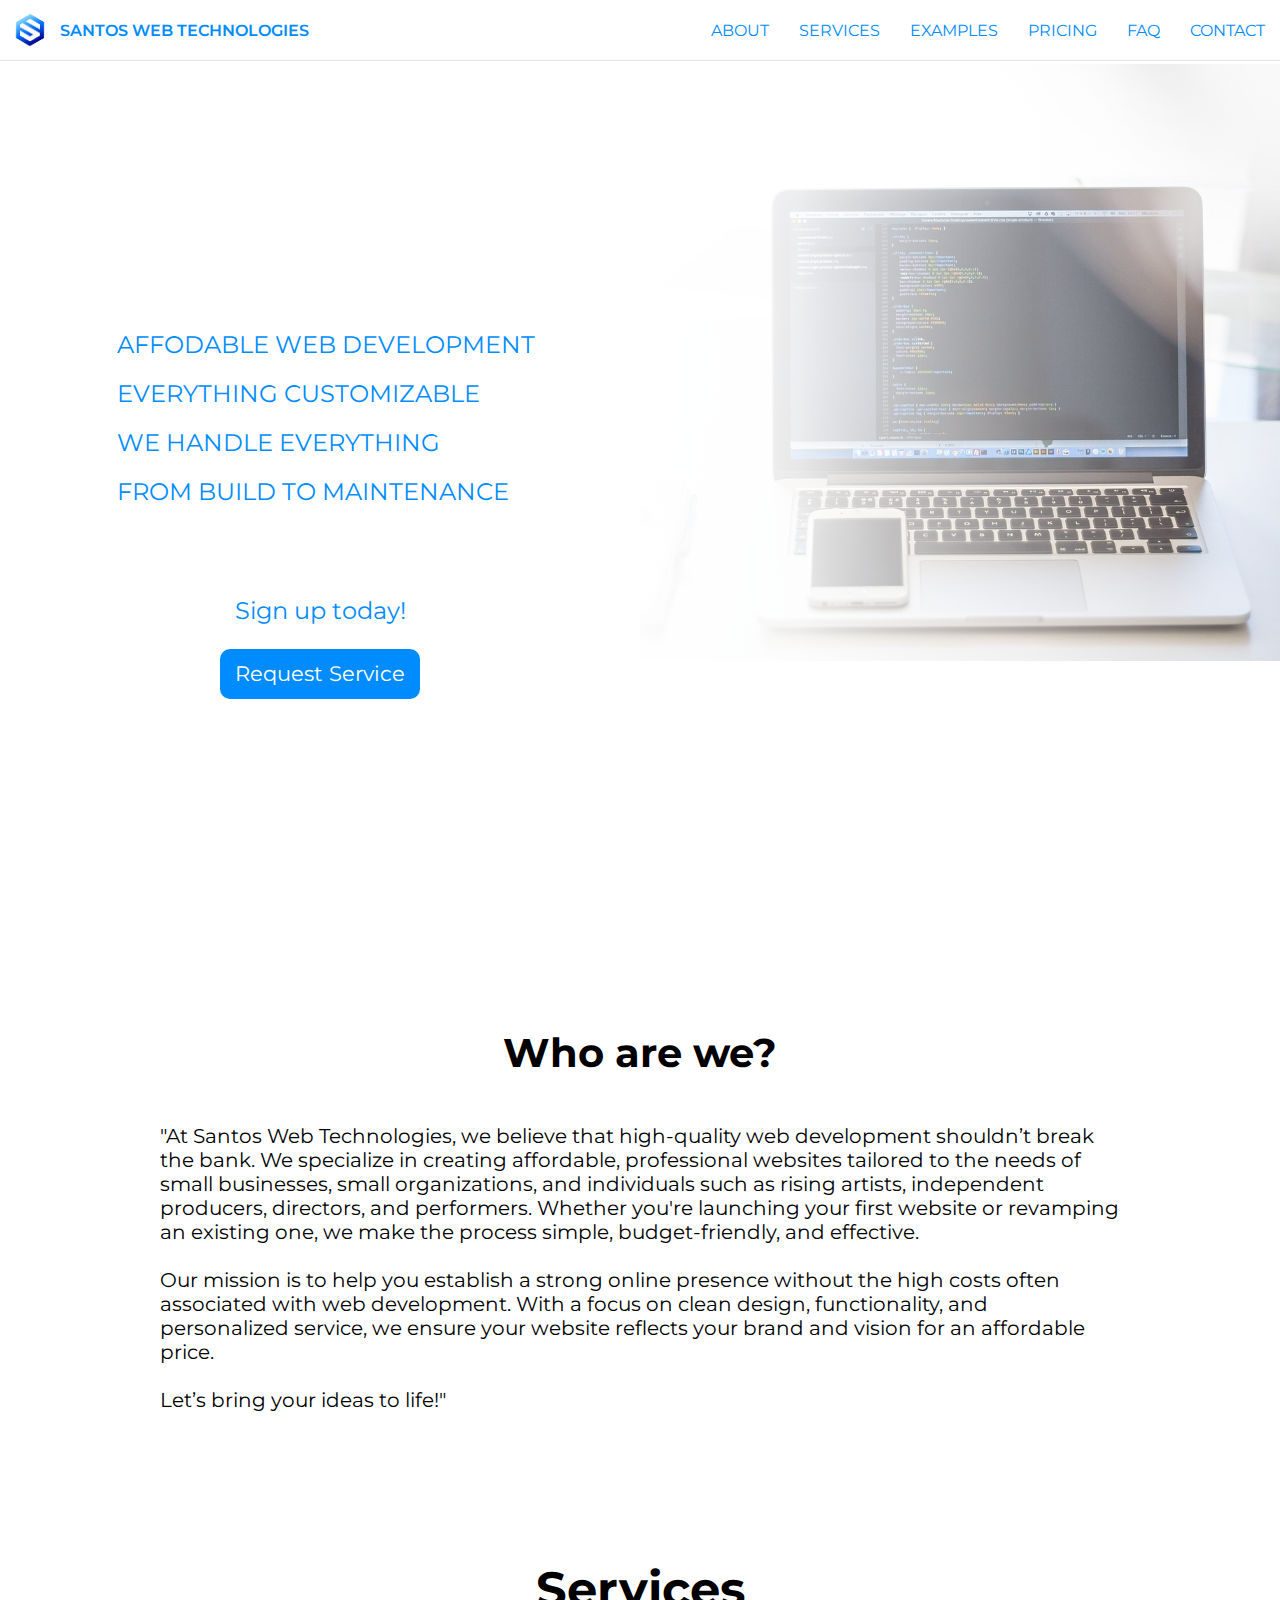
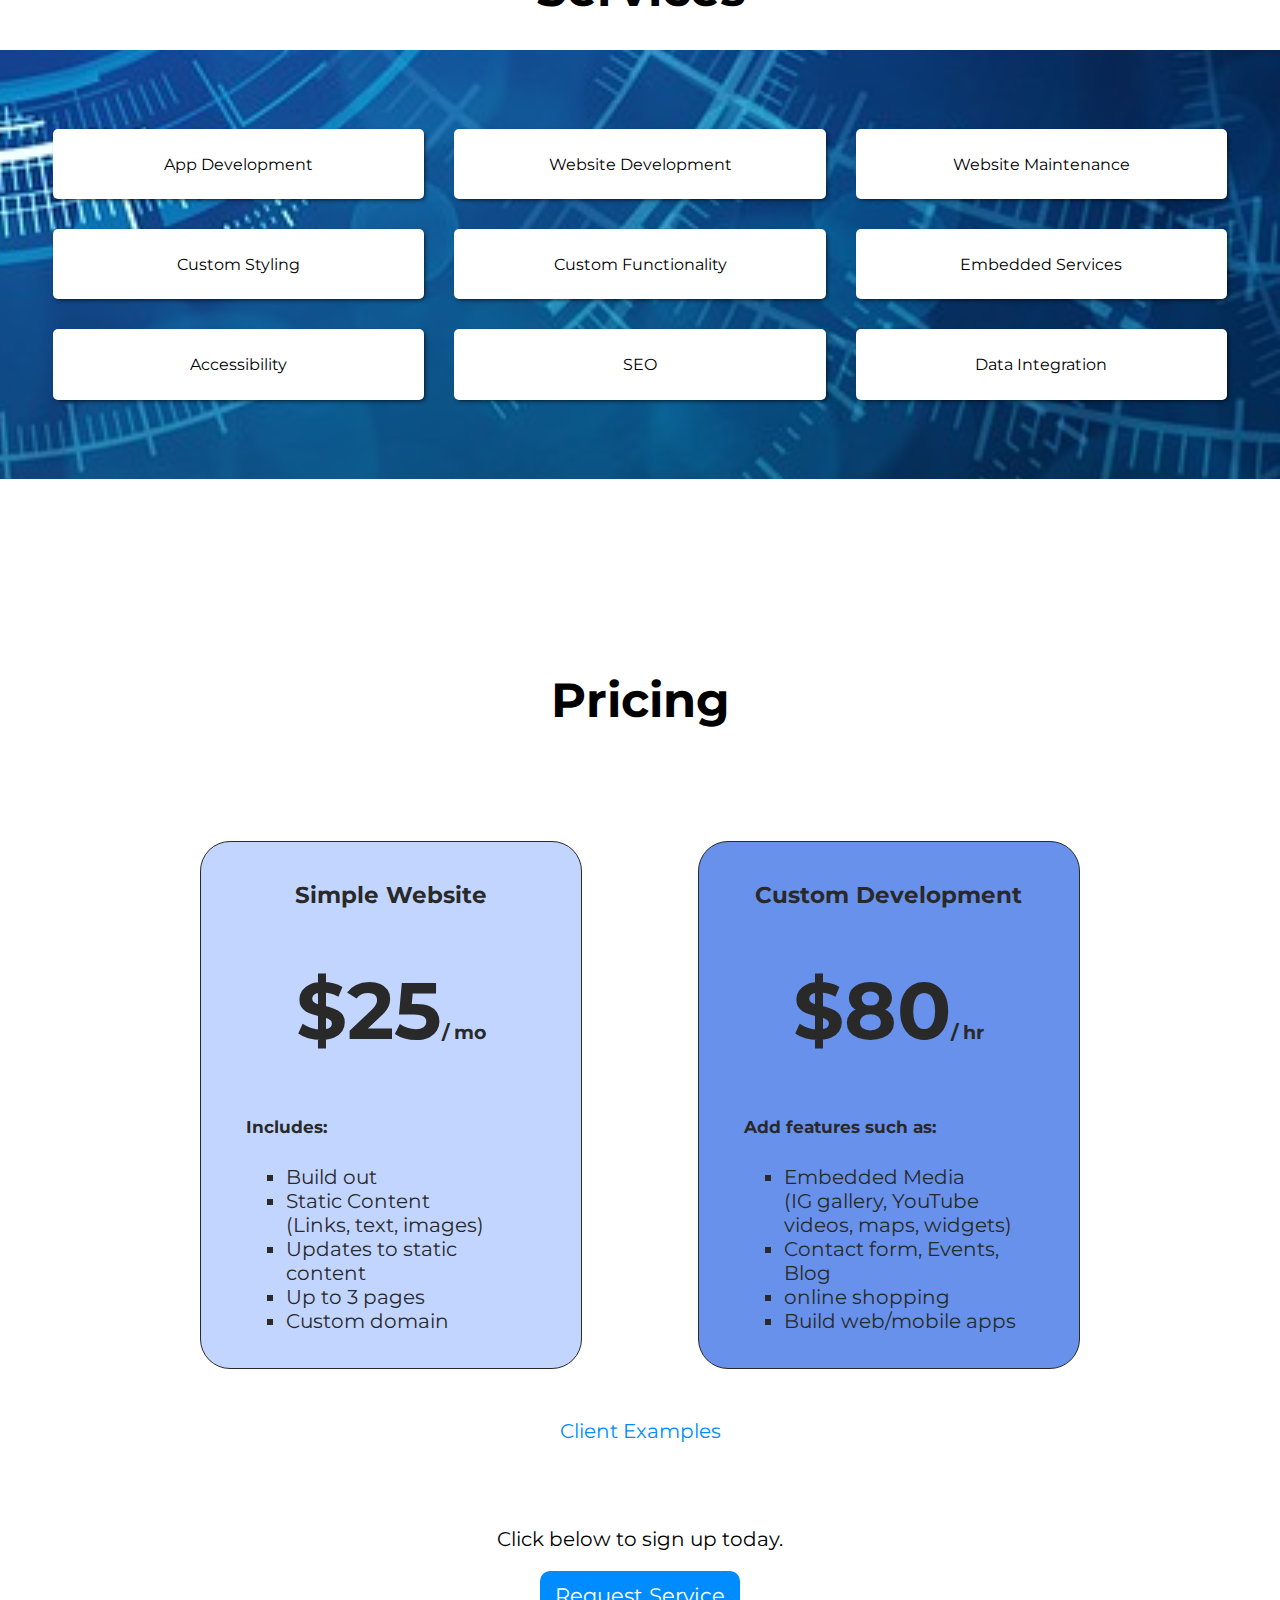
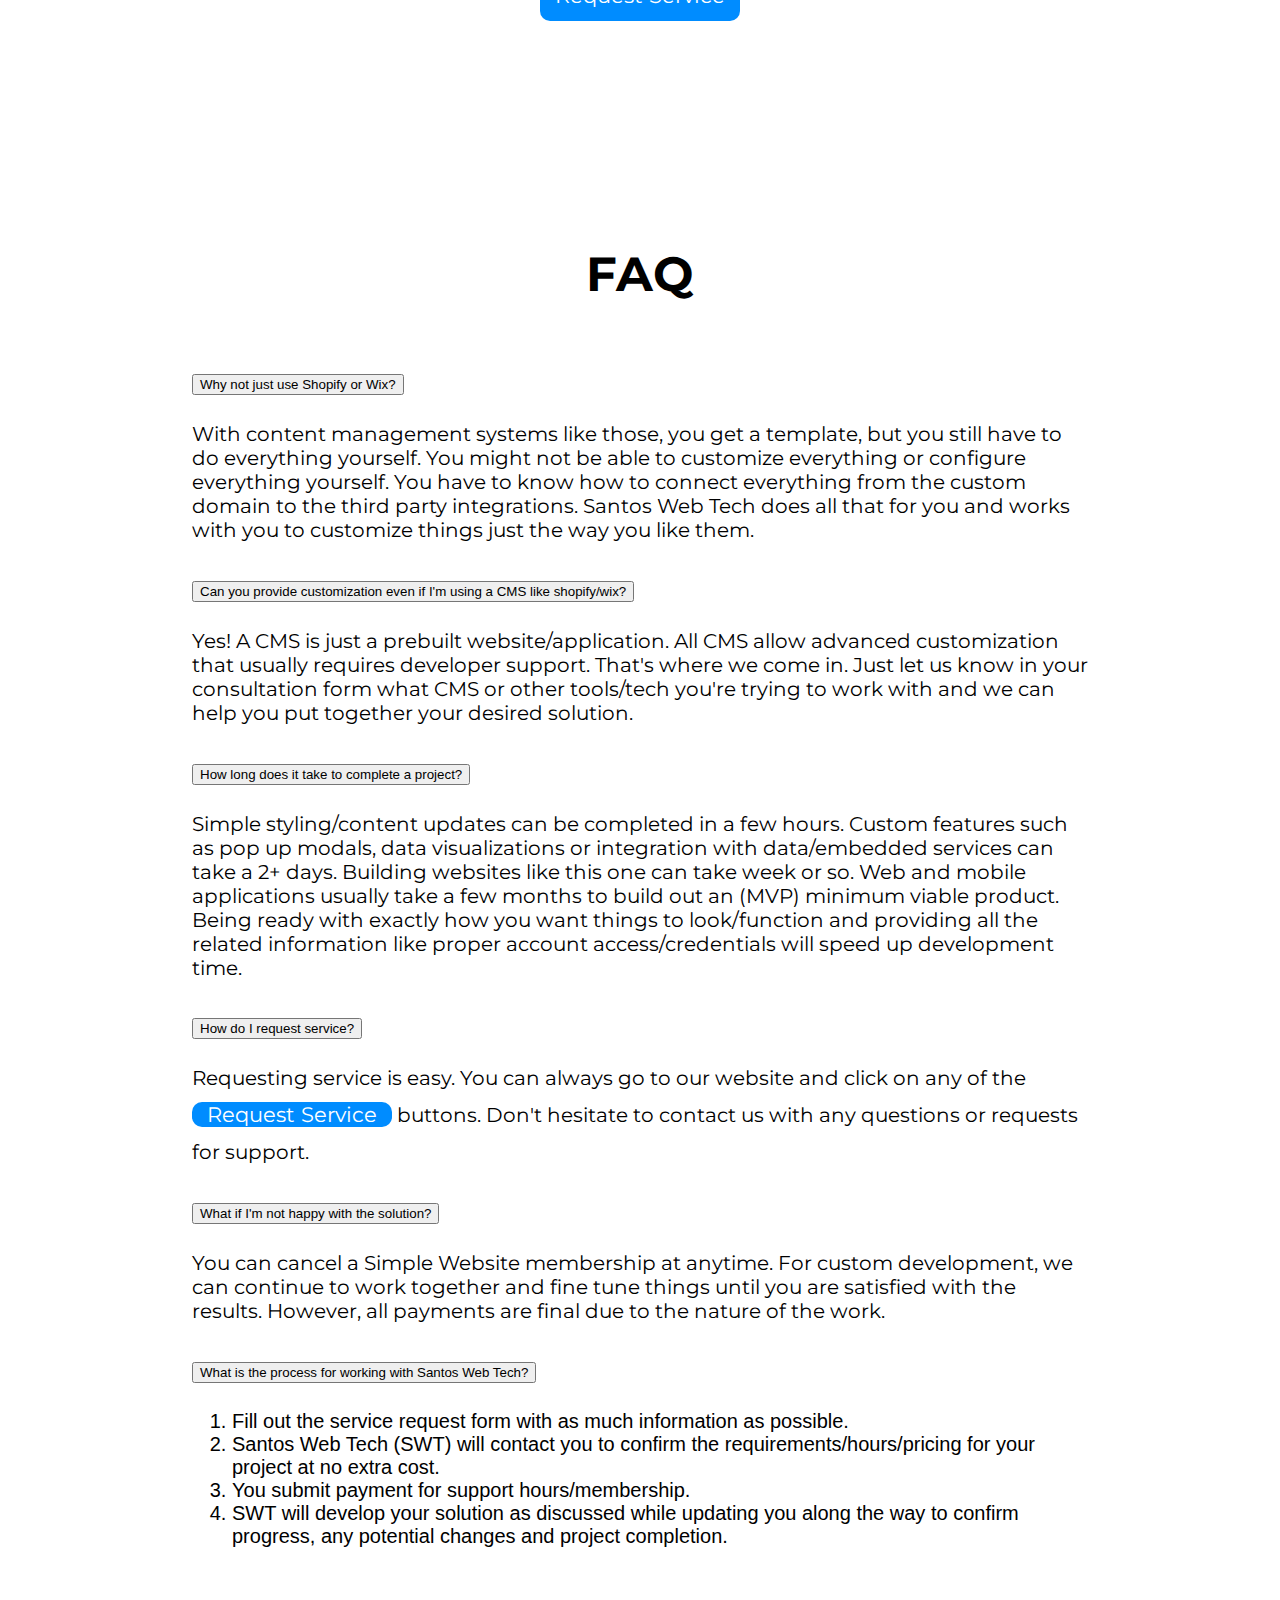
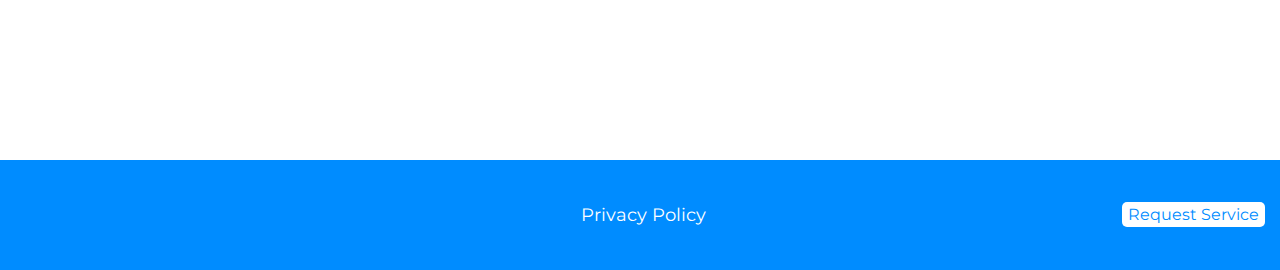
==== commit 8c02580f: "update hero and about" ====
--- a/public/index.html
+++ b/public/index.html
@@ -45,7 +45,7 @@
     <section id="hero">
         <div id="heroLeft">
             <div>
-                <span><i class="fa-light fa-greater-than"></i>&nbsp;&nbsp;WEBSITE / APP DEVELOPMENT</span>
+                <span><i class="fa-light fa-greater-than"></i>&nbsp;&nbsp;AFFODABLE WEB DEVELOPMENT</span>
                 <span><i class="fa-light fa-greater-than"></i>&nbsp;&nbsp;EVERYTHING CUSTOMIZABLE</span>
                 <span><i class="fa-light fa-greater-than"></i>&nbsp;&nbsp;WE HANDLE EVERYTHING</span>
                 <span><i class="fa-light fa-greater-than"></i>&nbsp;&nbsp;FROM BUILD TO MAINTENANCE</span>
@@ -58,7 +58,15 @@
 
     <section id="about">
         <h1 style="text-align: center; font-size: 2.5rem;">Who are we?</h1>
-        <p style="padding: 20px;">As experts in the ever-evolving landscape of web development, Santos Web Technologies specializes in crafting immersive online experiences tailored to your unique vision and objectives. We combine cutting-edge technologies with creative flair to provide a comprehensive suite of services, including website/app development, maintenance, and bespoke customization. With a commitment to excellence and a passion for pushing boundaries, we're here to elevate your digital presence and propel your business forward in the digital age."</p>
+        <p style="padding: 20px;">
+          "At Santos Web Technologies, we believe that high-quality web development shouldn’t break the bank. We specialize in creating affordable, professional websites tailored to the needs of small businesses, small organizations, and individuals such as rising artists, independent producers, directors, and performers. Whether you're launching your first website or revamping an existing one, we make the process simple, budget-friendly, and effective.  
+          <br>
+          <br>
+          Our mission is to help you establish a strong online presence without the high costs often associated with web development. With a focus on clean design, functionality, and personalized service, we ensure your website reflects your brand and vision for an affordable price.  
+          <br>
+          <br>
+          Let’s bring your ideas to life!"
+        </p>
     </section>
 
     <h1 id="serviceHeading" style="text-align: center; margin-top: 10%;">Services</h1>
@@ -339,6 +347,8 @@
         <a target="_blank" href="https://vgstraf-site.web.app/"><img class="demoTile" src="./Assets/vgstrafDemo.png" alt="thumbnail image of vgstrafDemoSite"></a>
         <a target="_blank" href="https://manifestacademylv.org/"><img class="demoTile" src="./Assets/mfnestDemo.jpg" alt="thumbnail image of manifestDemoSite"></a>
         <a target="_blank" href="https://crysnita.com/"><img class="demoTile" src="./Assets/nitaDemo.jpg" alt="thumbnail image of nitaDemoSite"></a>
+        <a target="_blank" href="https://xxivviiproduction.com/"><img class="demoTile" src="./Assets/twenFoSevDemo.jpg" alt="thumbnail image of 247Productions Site"></a>
+        <a target="_blank" href="https://shineart-47730.web.app/"><img class="demoTile" src="./Assets/shineArtDemo.jpg" alt="thumbnail image of shindArtDemoSite"></a>
       </div>
     </aside>
           
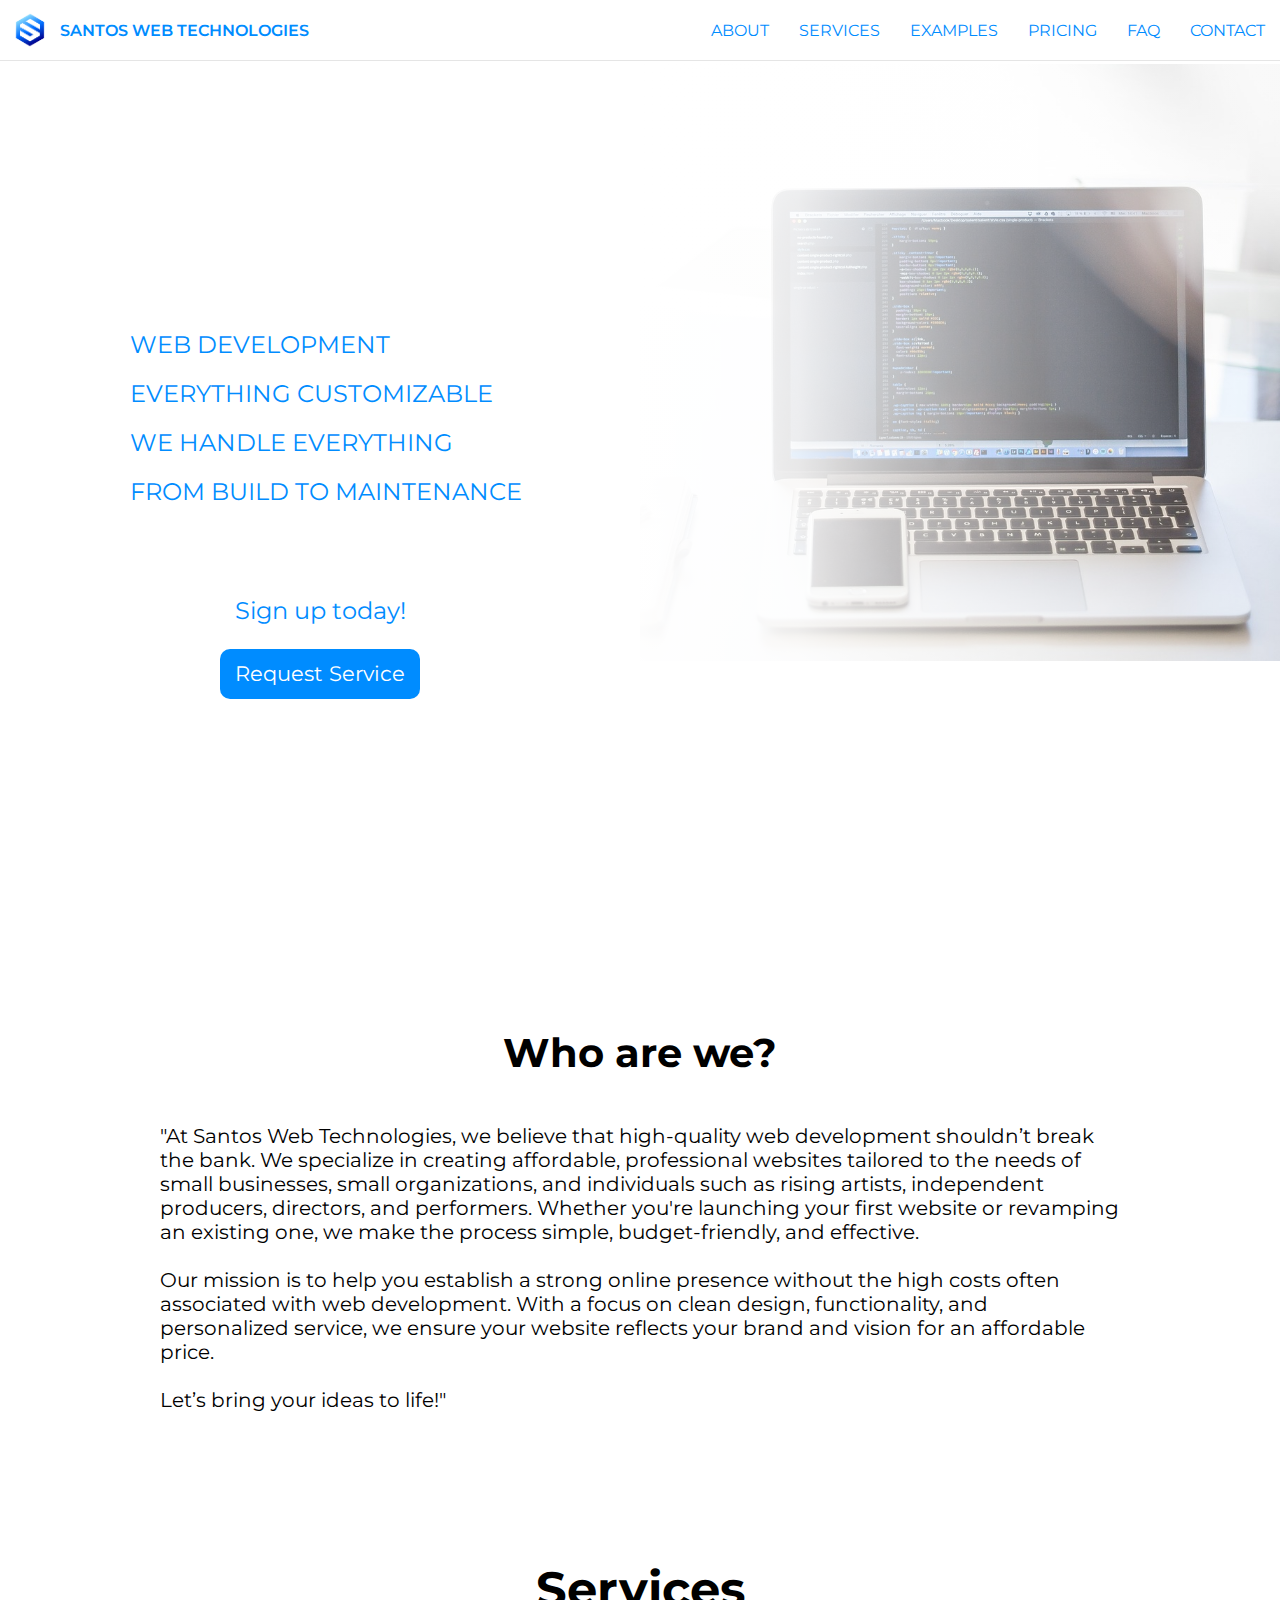
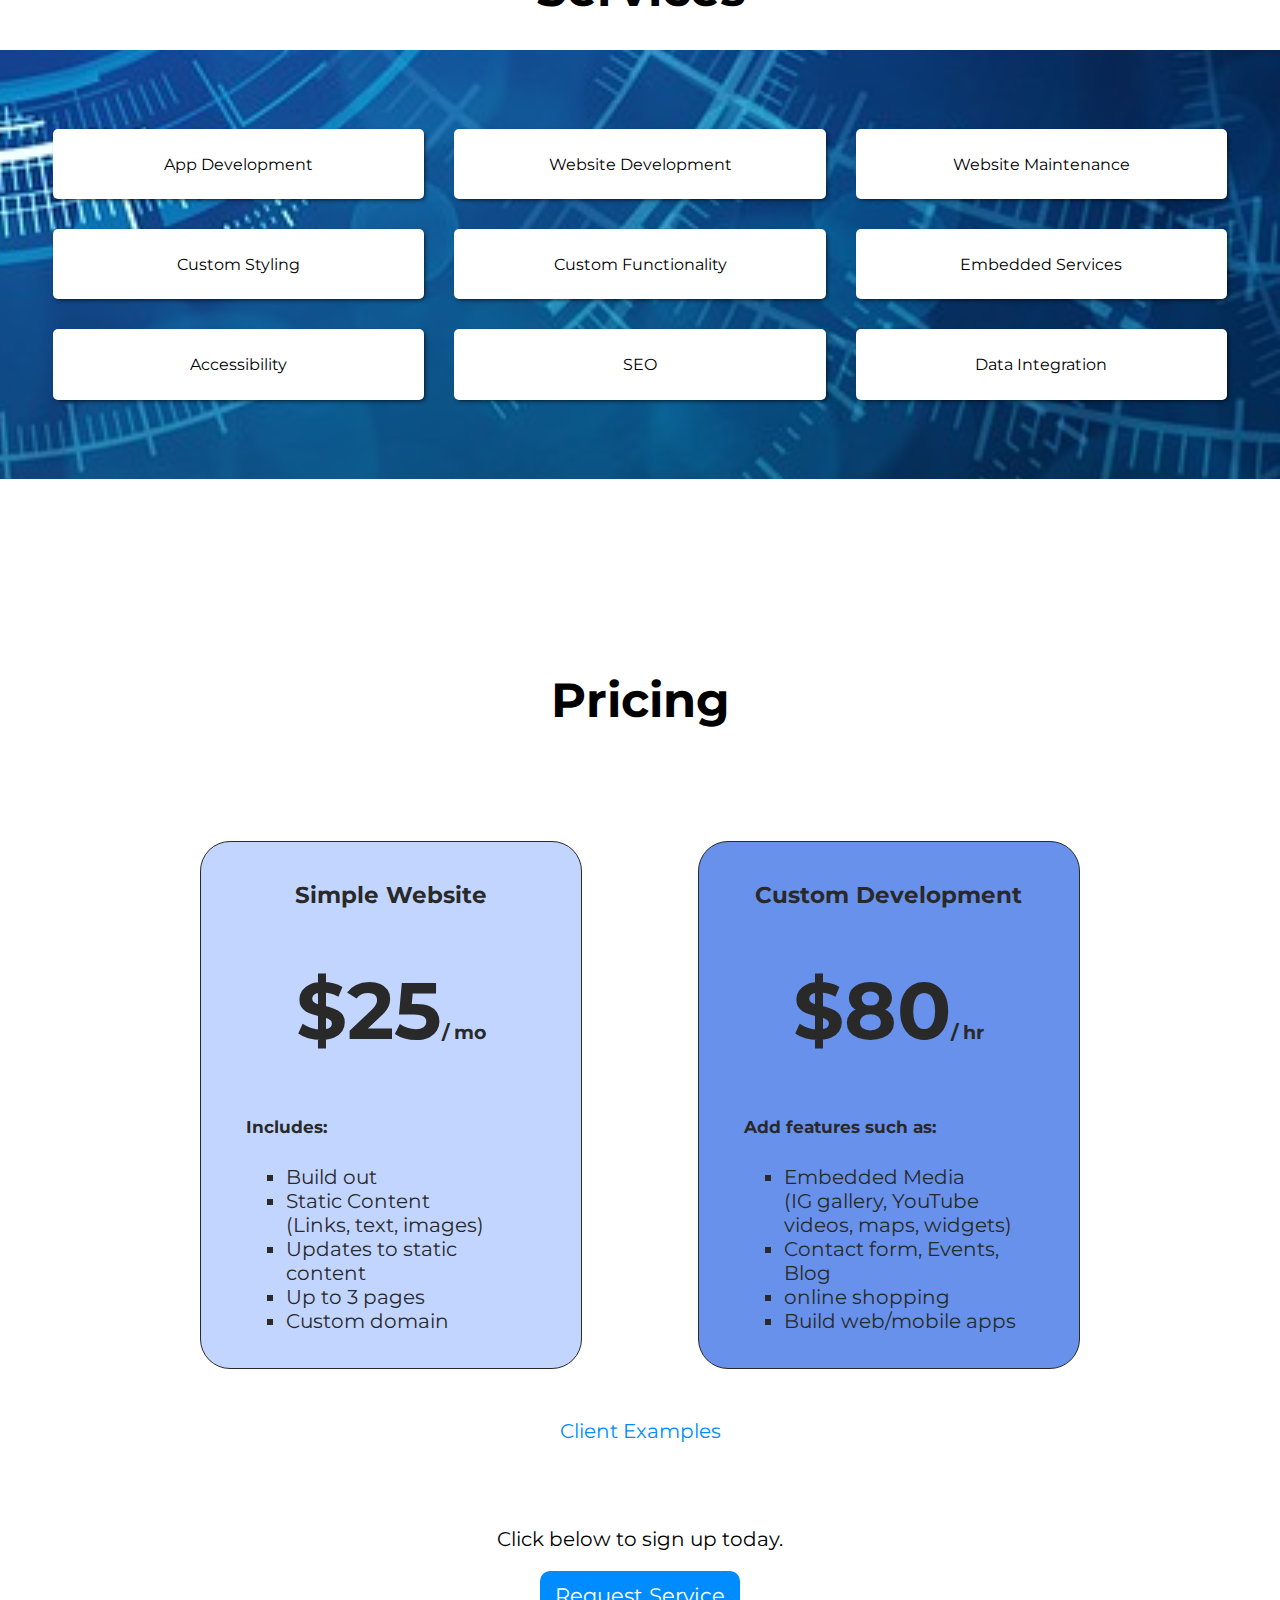
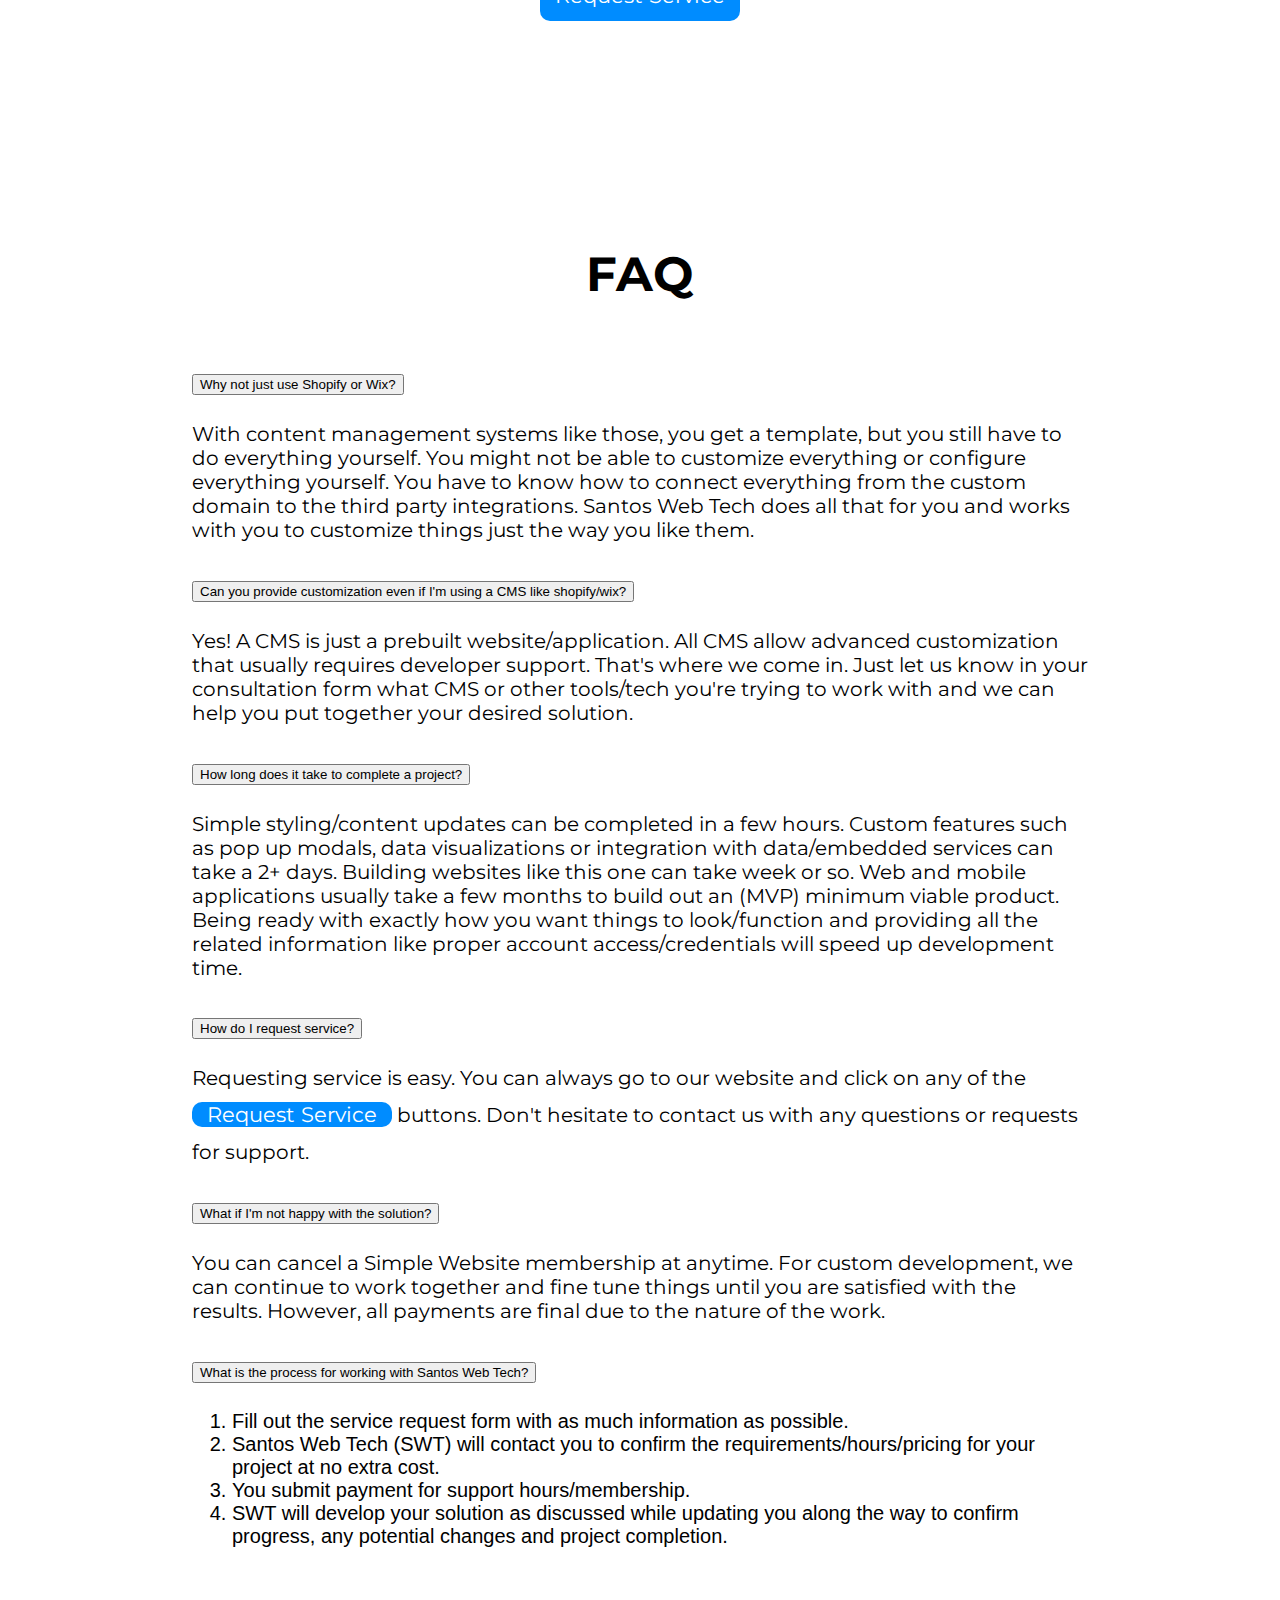
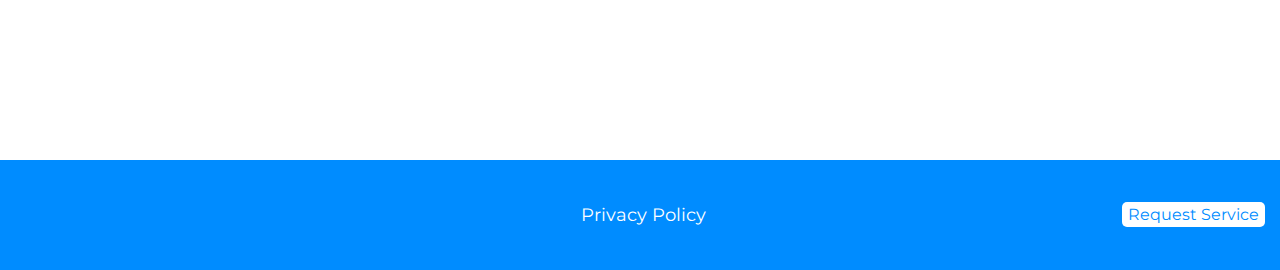
==== commit 57be64bd: "updat hero text" ====
--- a/public/index.html
+++ b/public/index.html
@@ -45,7 +45,7 @@
     <section id="hero">
         <div id="heroLeft">
             <div>
-                <span><i class="fa-light fa-greater-than"></i>&nbsp;&nbsp;AFFODABLE WEB DEVELOPMENT</span>
+                <span><i class="fa-light fa-greater-than"></i>&nbsp;&nbsp;WEB DEVELOPMENT</span>
                 <span><i class="fa-light fa-greater-than"></i>&nbsp;&nbsp;EVERYTHING CUSTOMIZABLE</span>
                 <span><i class="fa-light fa-greater-than"></i>&nbsp;&nbsp;WE HANDLE EVERYTHING</span>
                 <span><i class="fa-light fa-greater-than"></i>&nbsp;&nbsp;FROM BUILD TO MAINTENANCE</span>
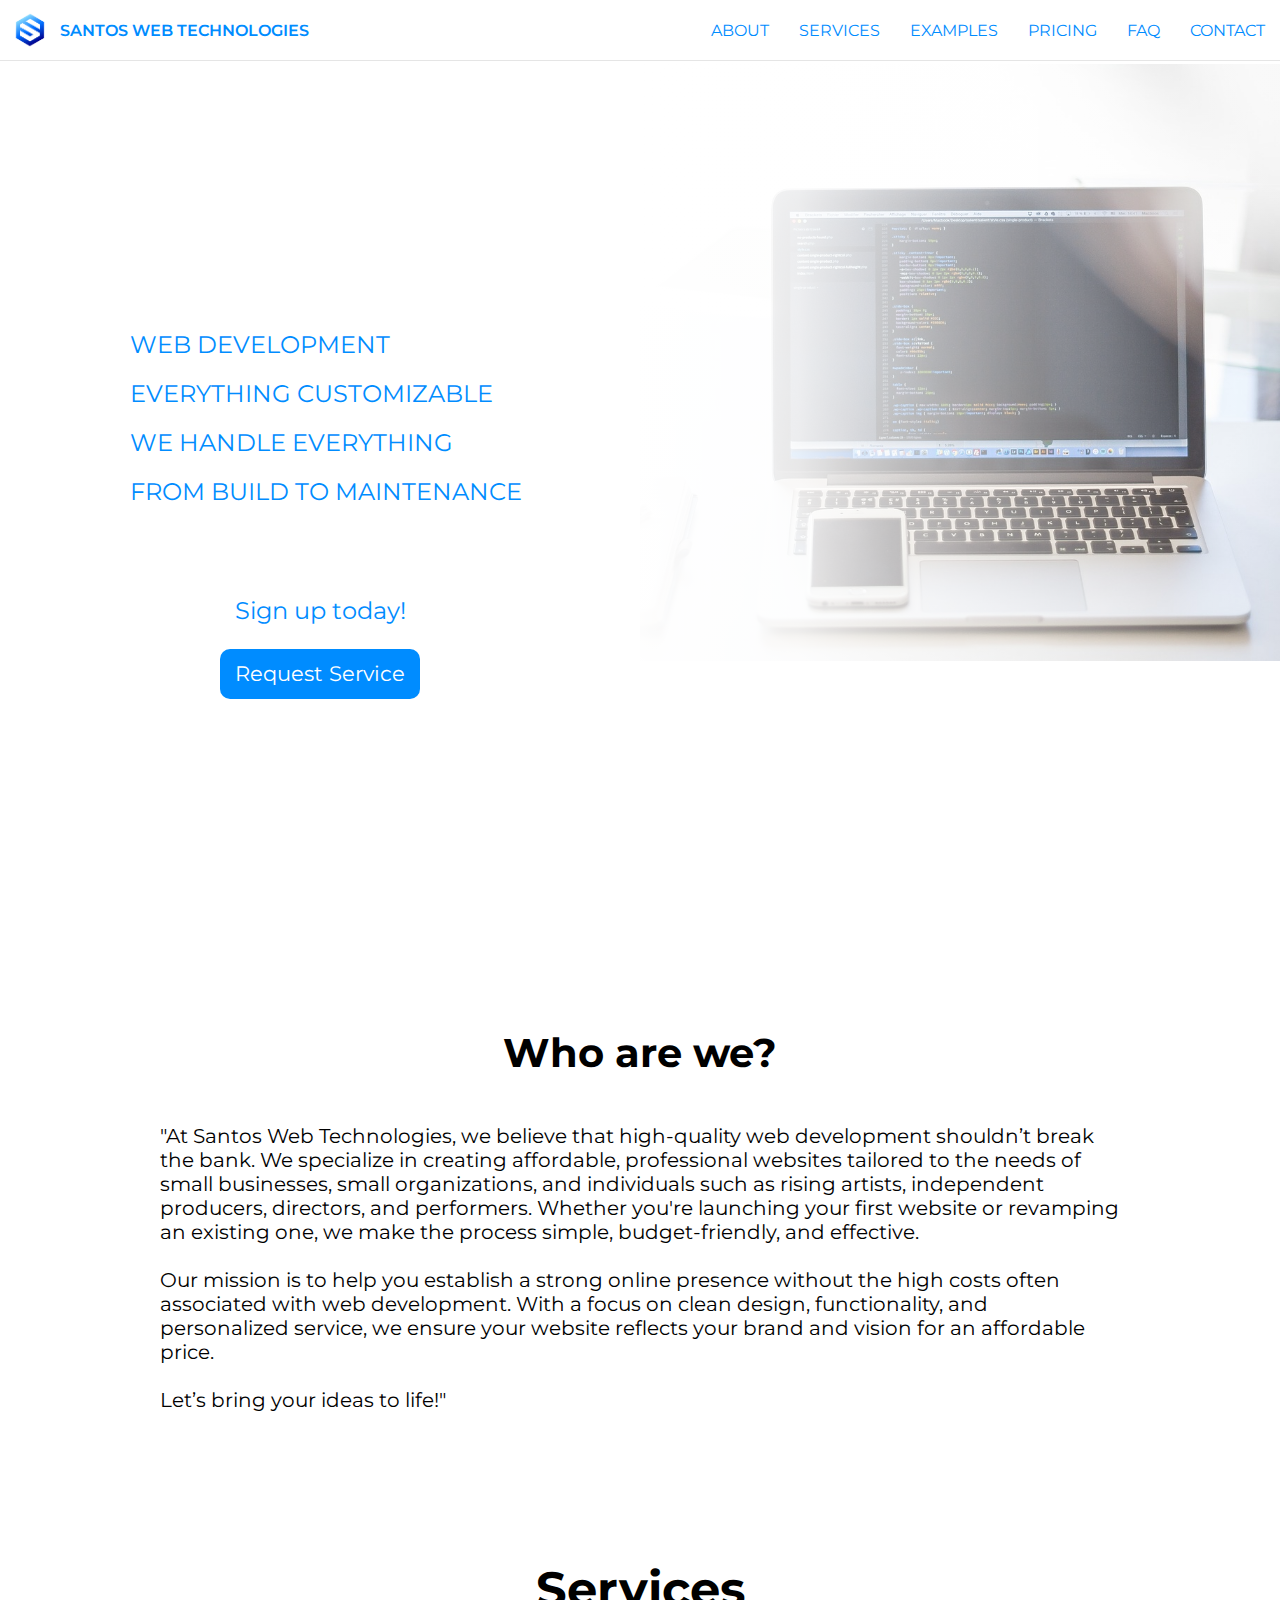
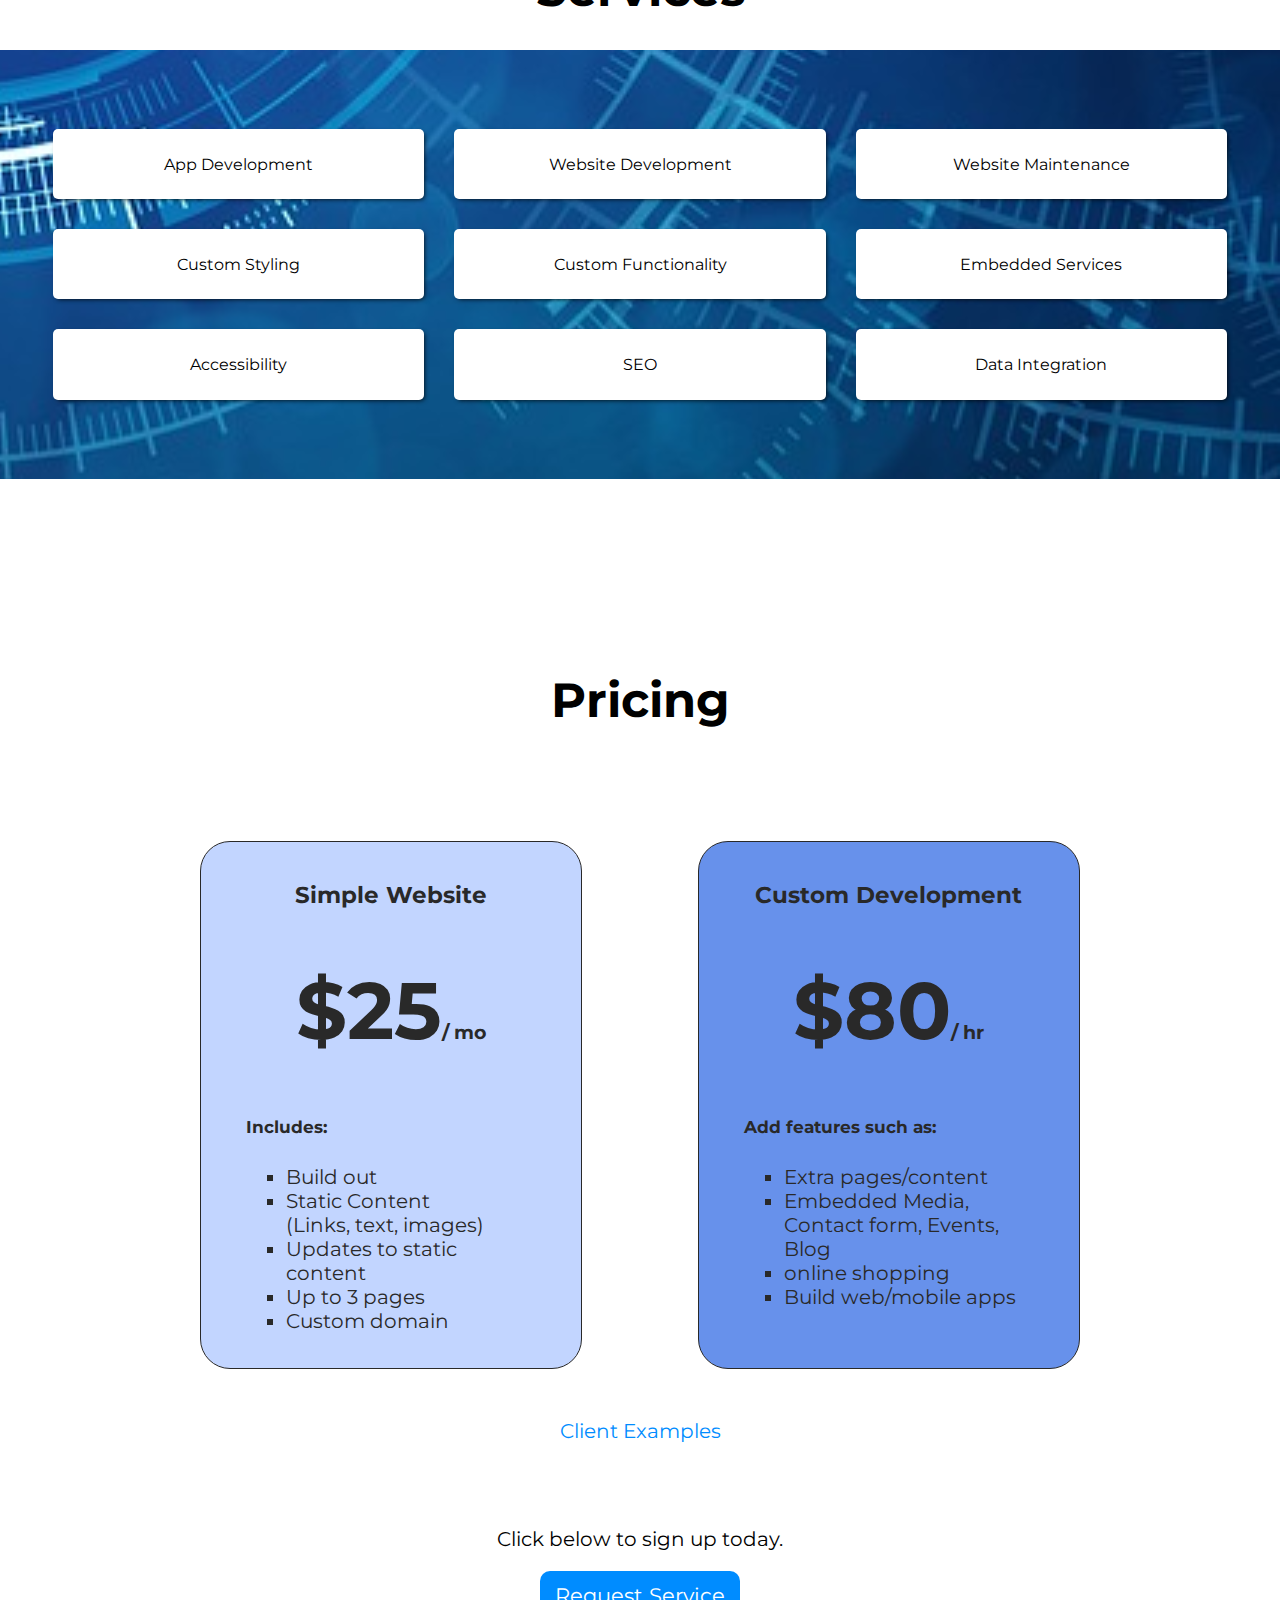
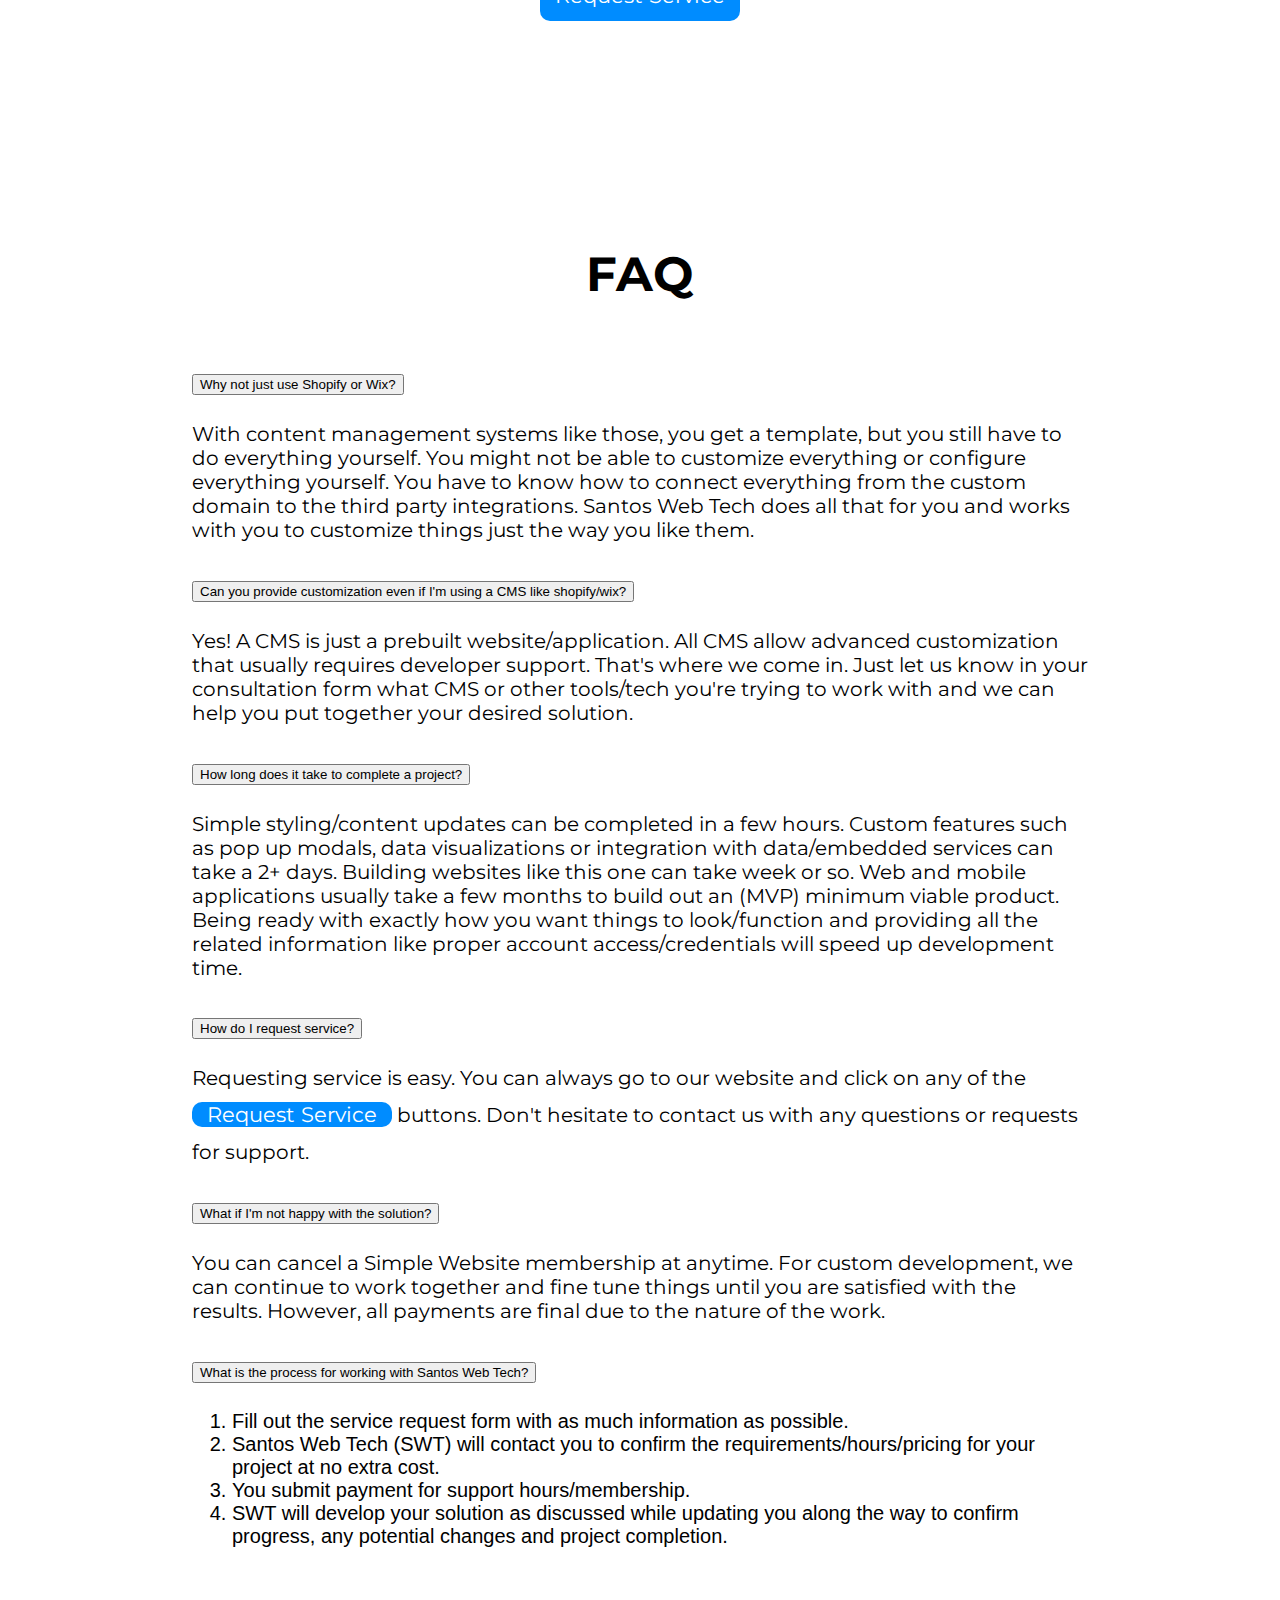
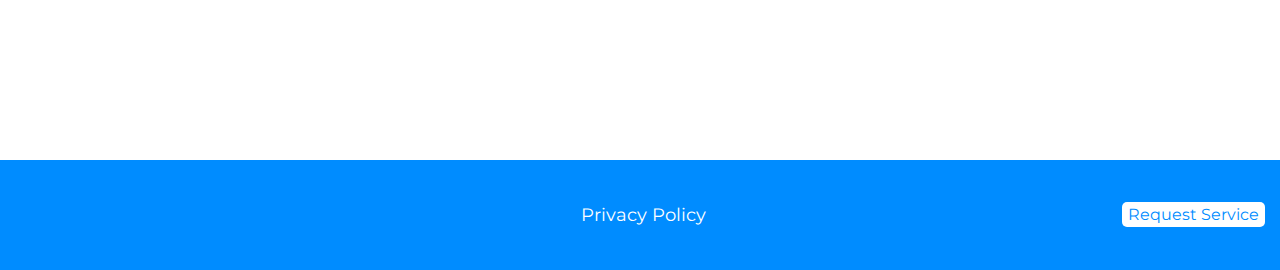
==== commit 41d4aaf2: "update custom dev pricing details" ====
--- a/public/index.html
+++ b/public/index.html
@@ -124,8 +124,8 @@
               <div class="priceDesc">
                   <h5>Add features such as:</h5>
                   <ul>
-                    <li>Embedded Media<br>(IG gallery, YouTube videos, maps, widgets)</li>
-                    <li>Contact form, Events, Blog</li>
+                    <li>Extra pages/content</li>
+                    <li>Embedded Media, Contact form, Events, Blog</li>
                     <li>online shopping</li>
                     <li>Build web/mobile apps</li>
                   </ul>
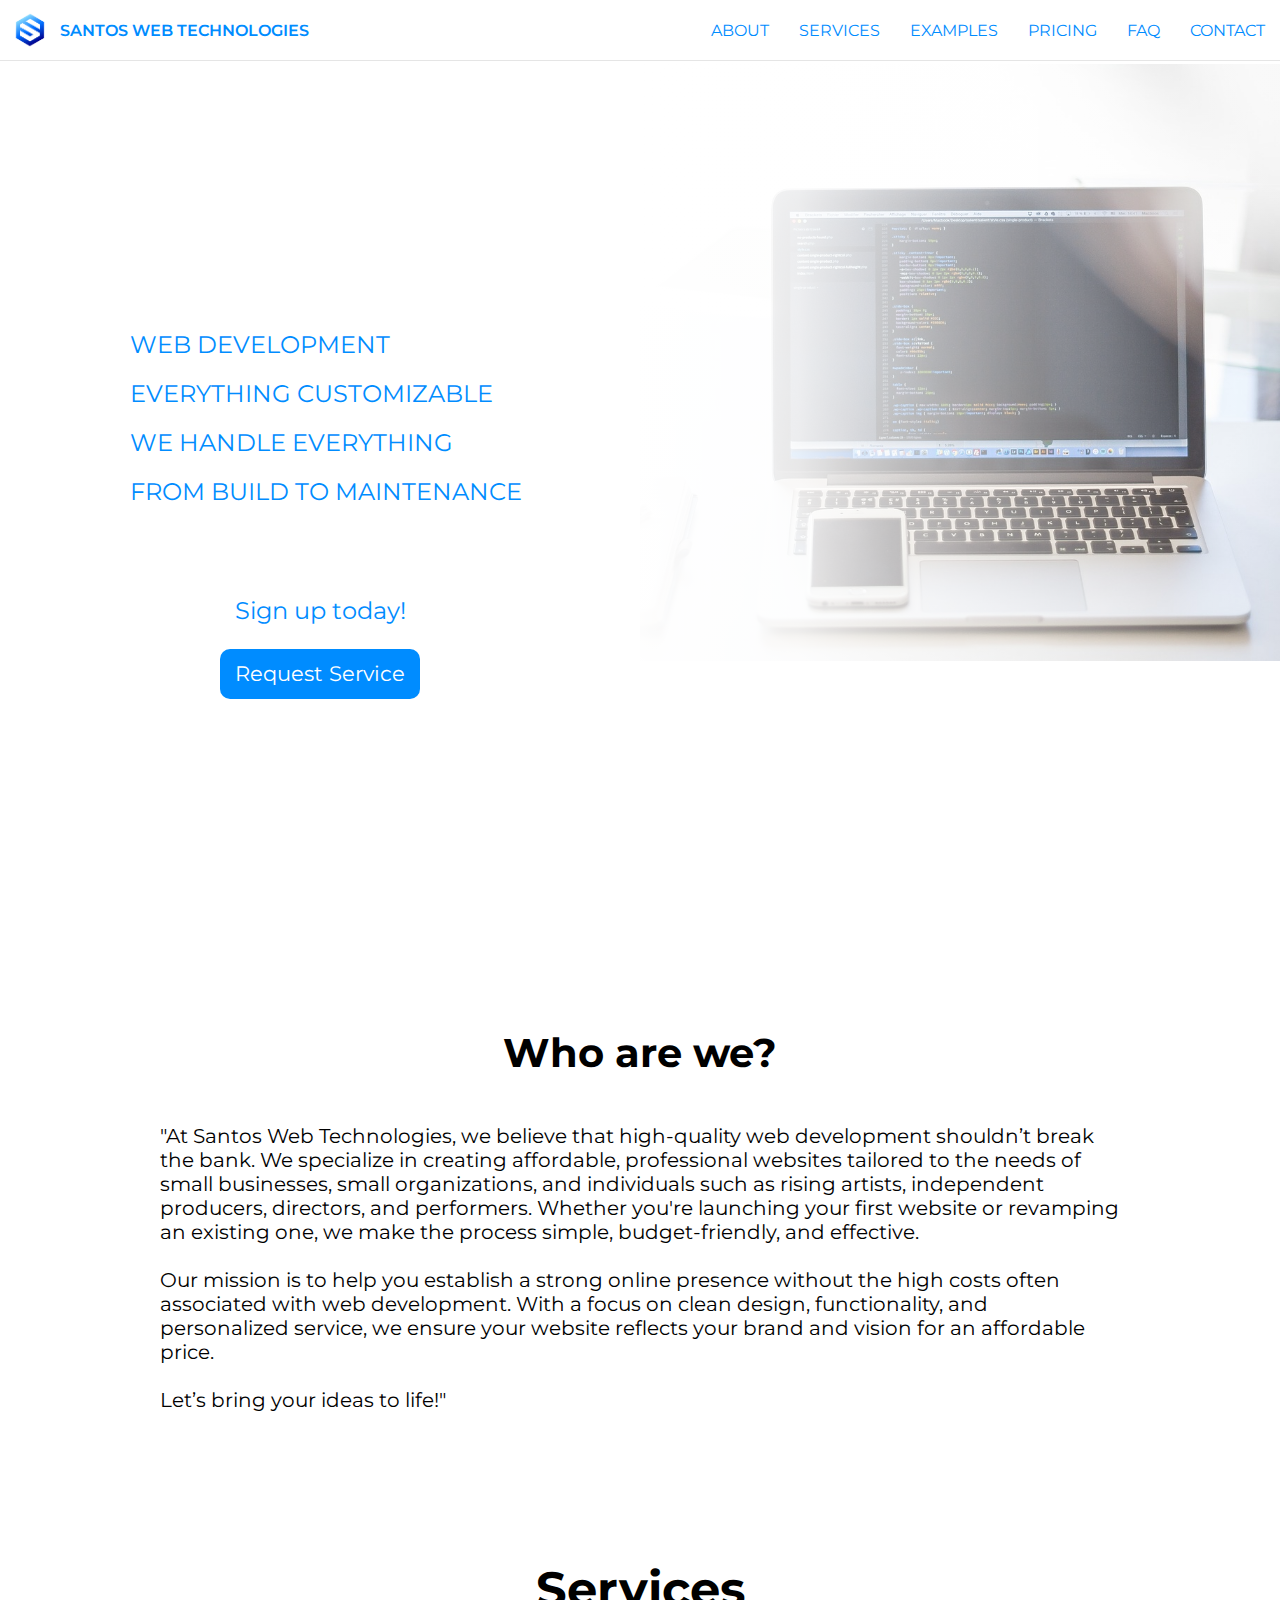
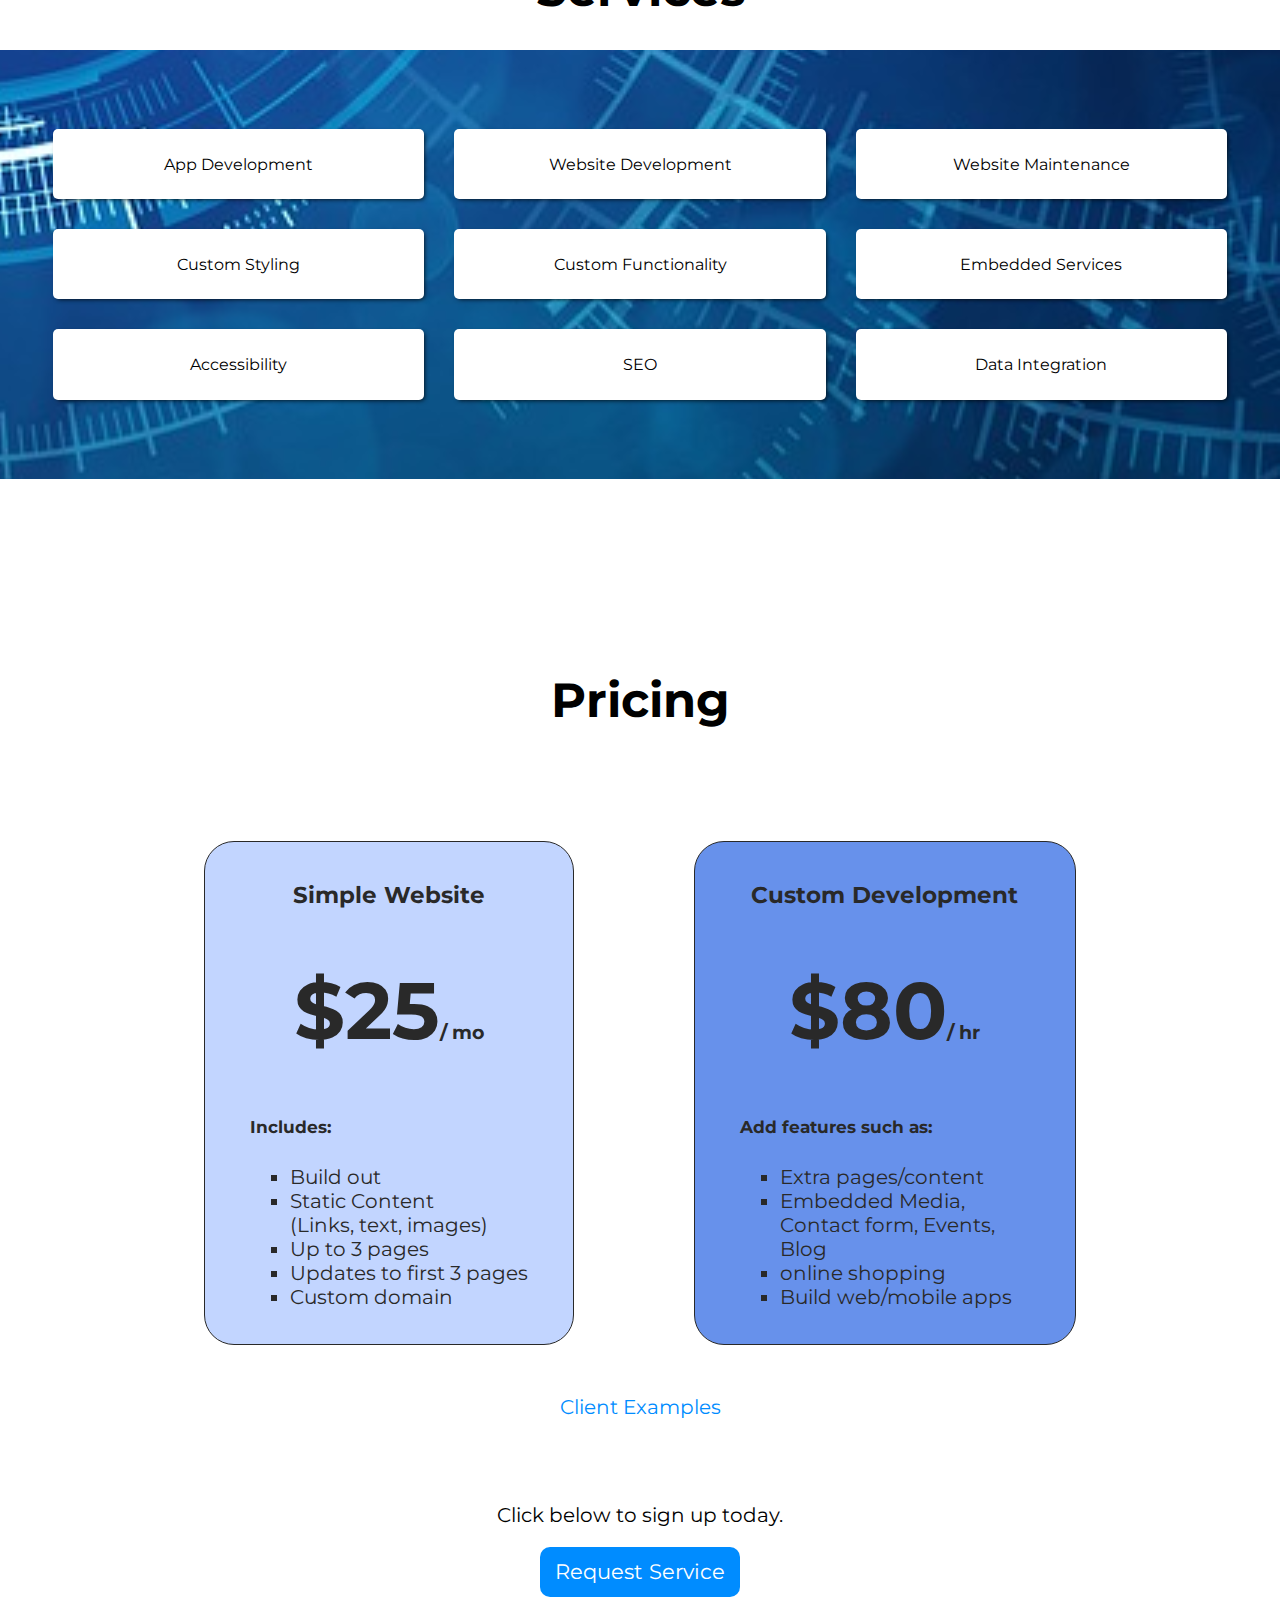
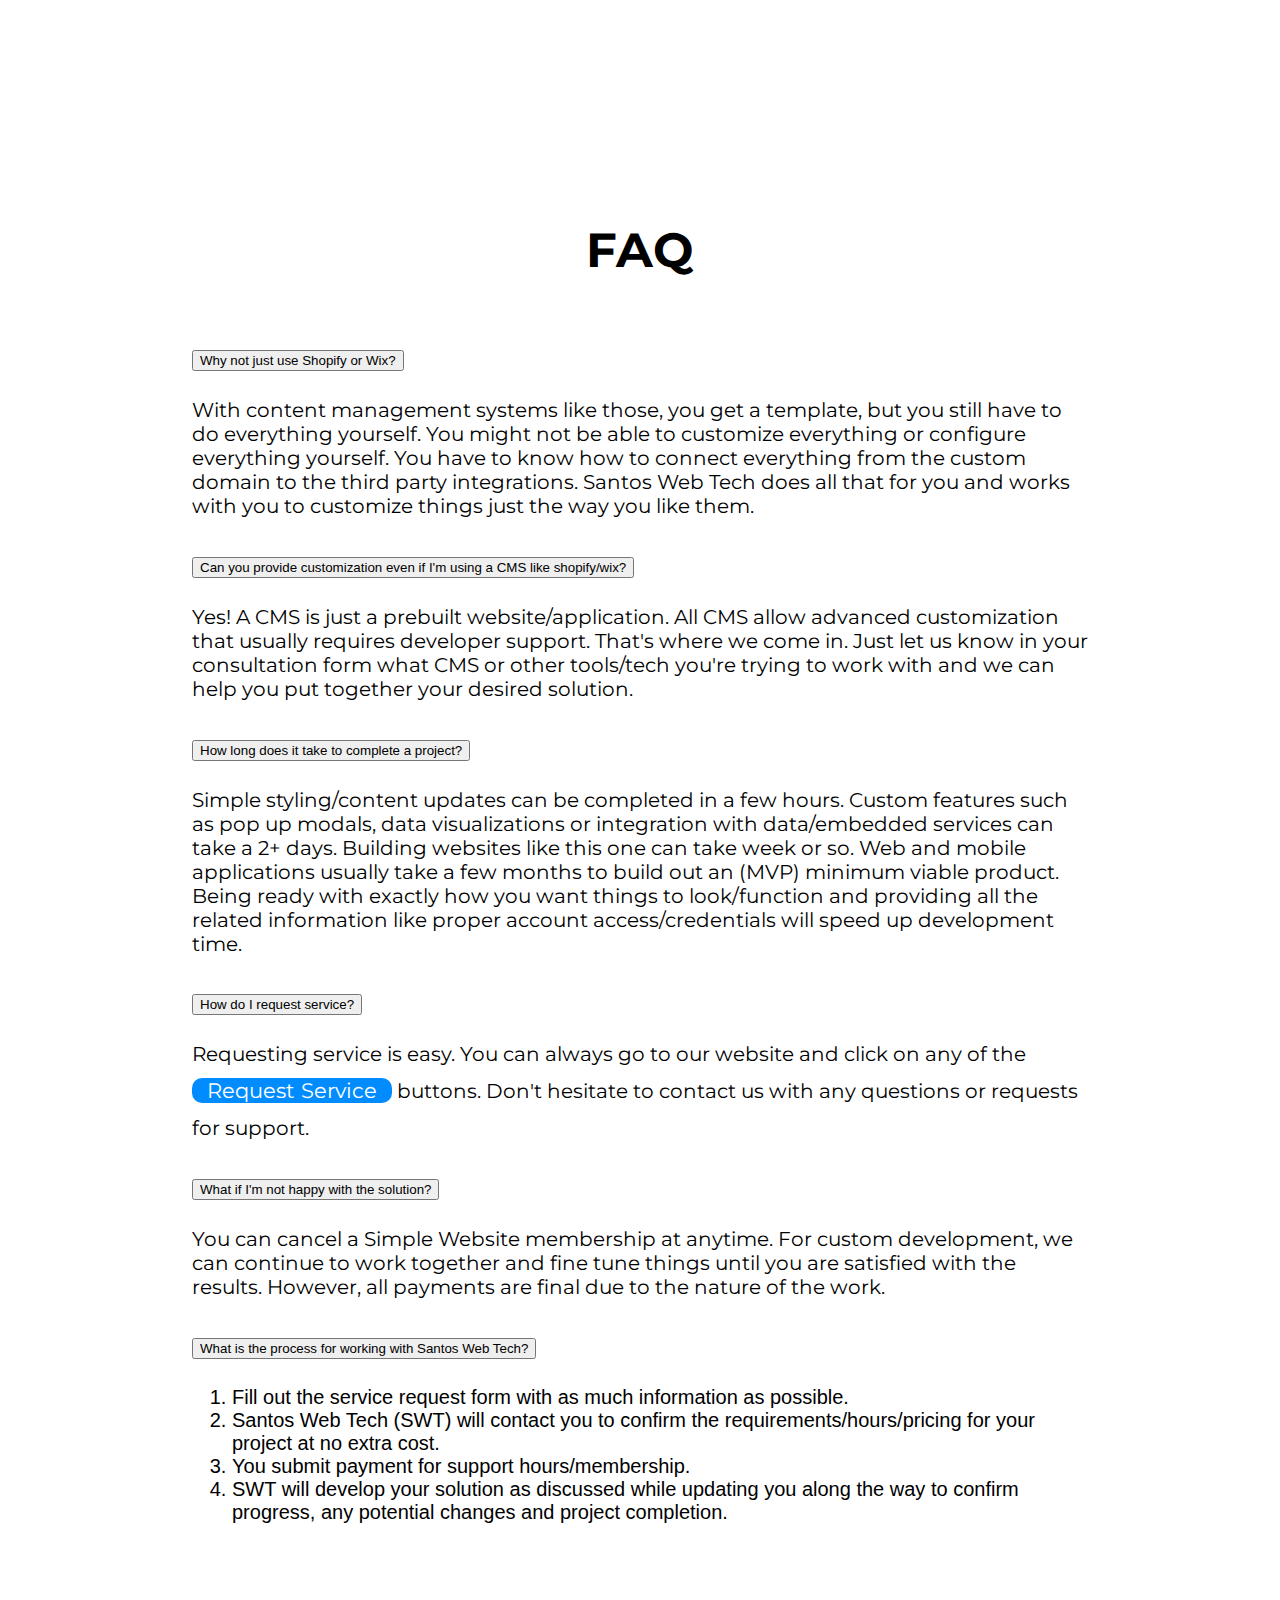
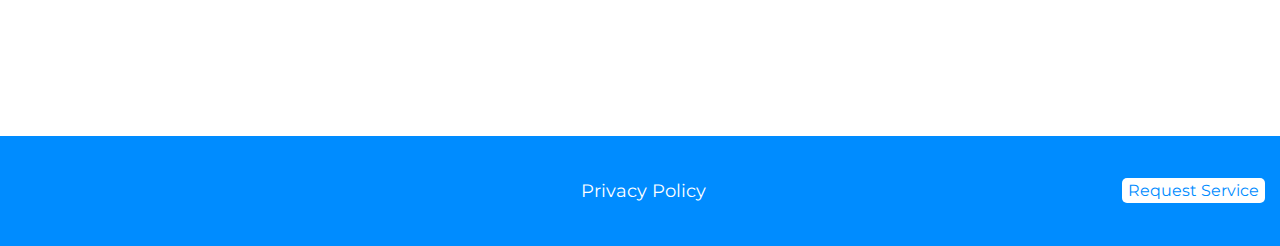
==== commit 58778d3f: "update pricing details" ====
--- a/public/index.html
+++ b/public/index.html
@@ -112,8 +112,8 @@
                 <ul>
                   <li>Build out</li>
                   <li>Static Content<br>(Links, text, images)</li>
-                  <li>Updates to static content</li>
                   <li>Up to 3 pages</li>
+                  <li>Updates to first 3 pages</li>
                   <li>Custom domain</li>
                 </ul>
               </div>
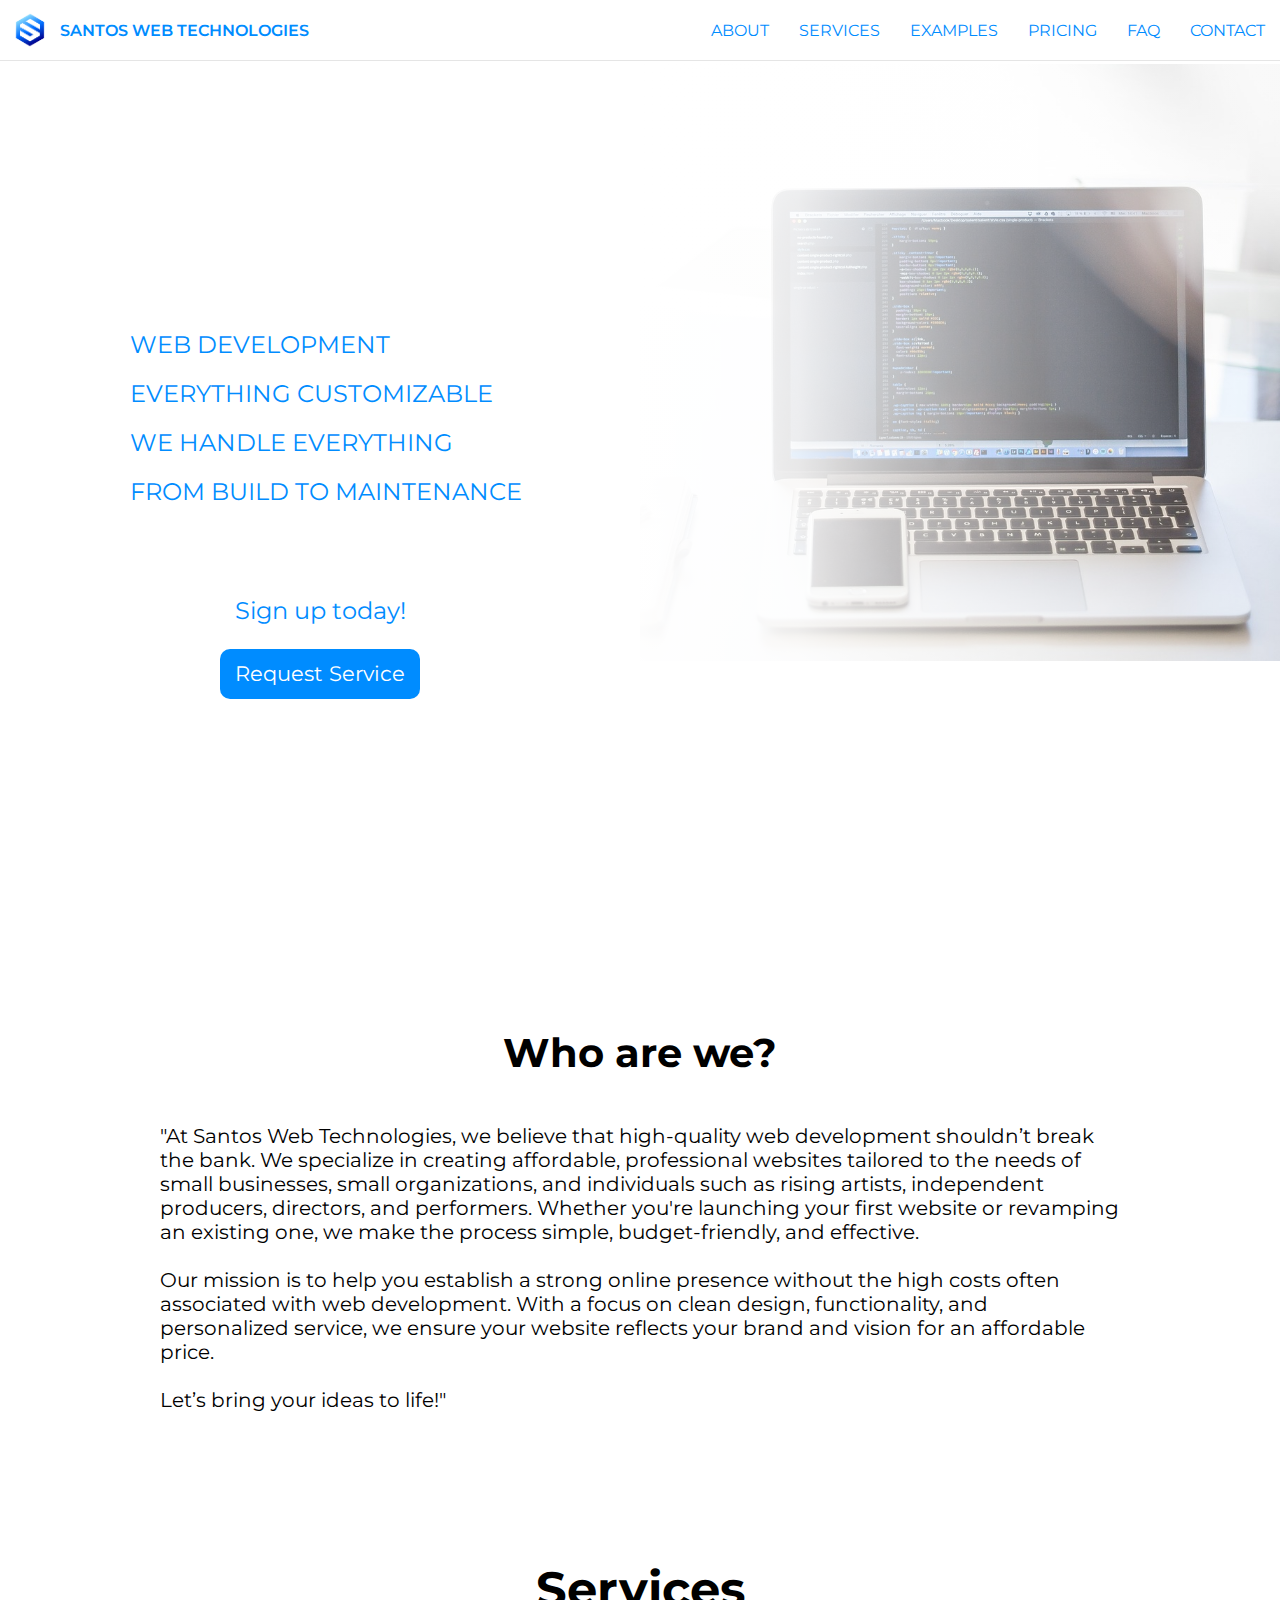
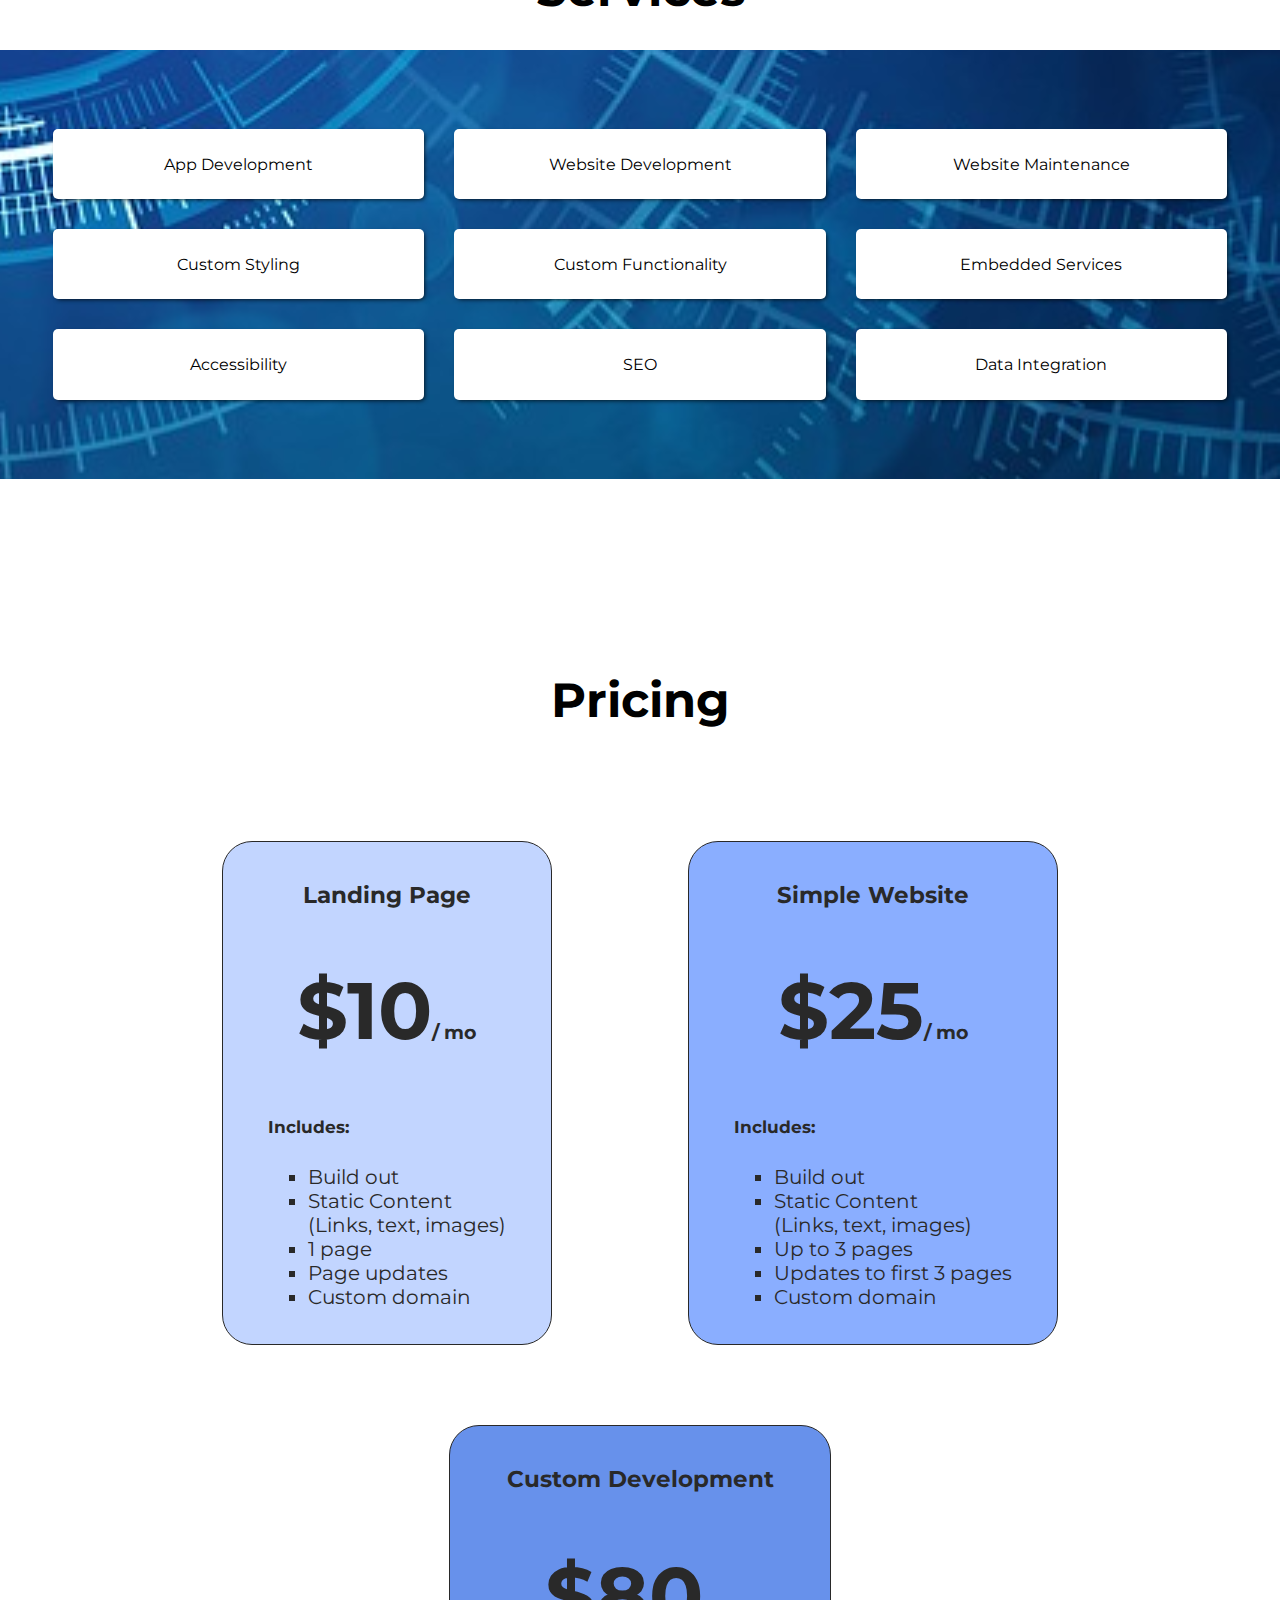
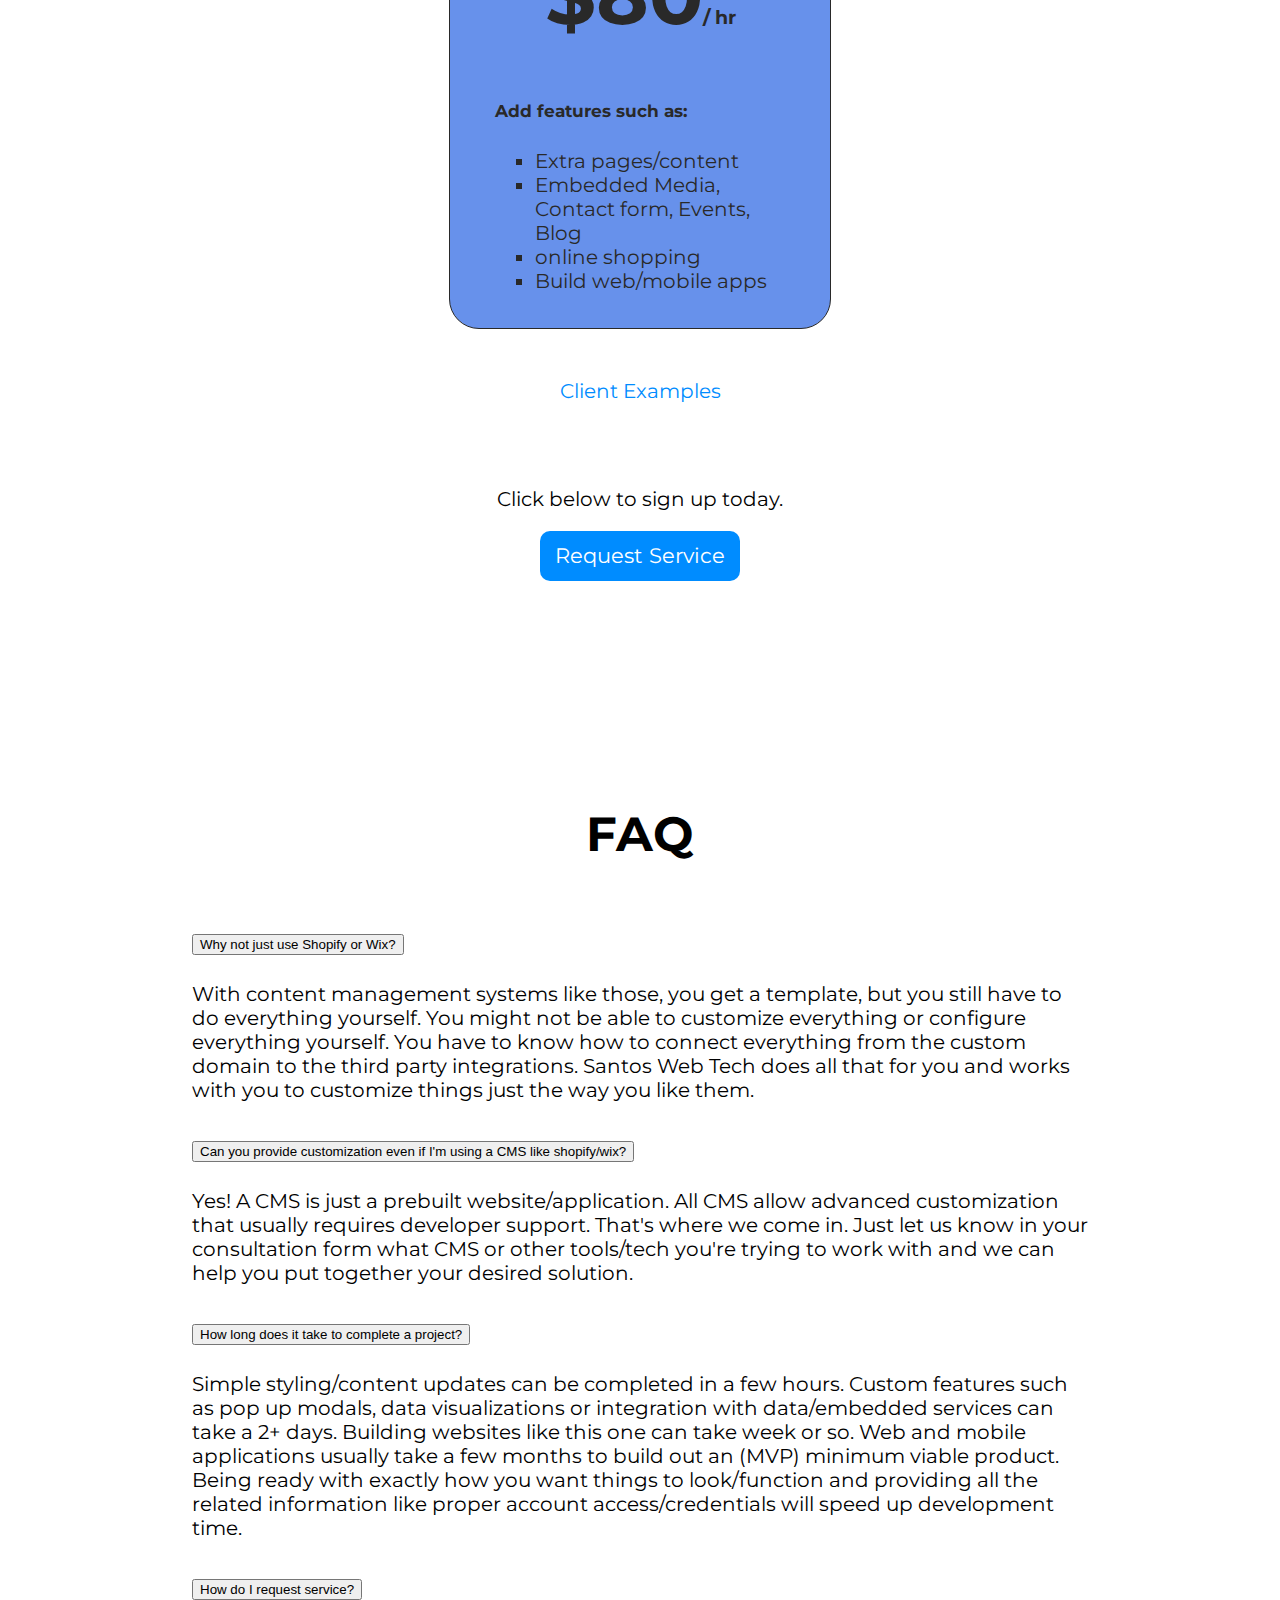
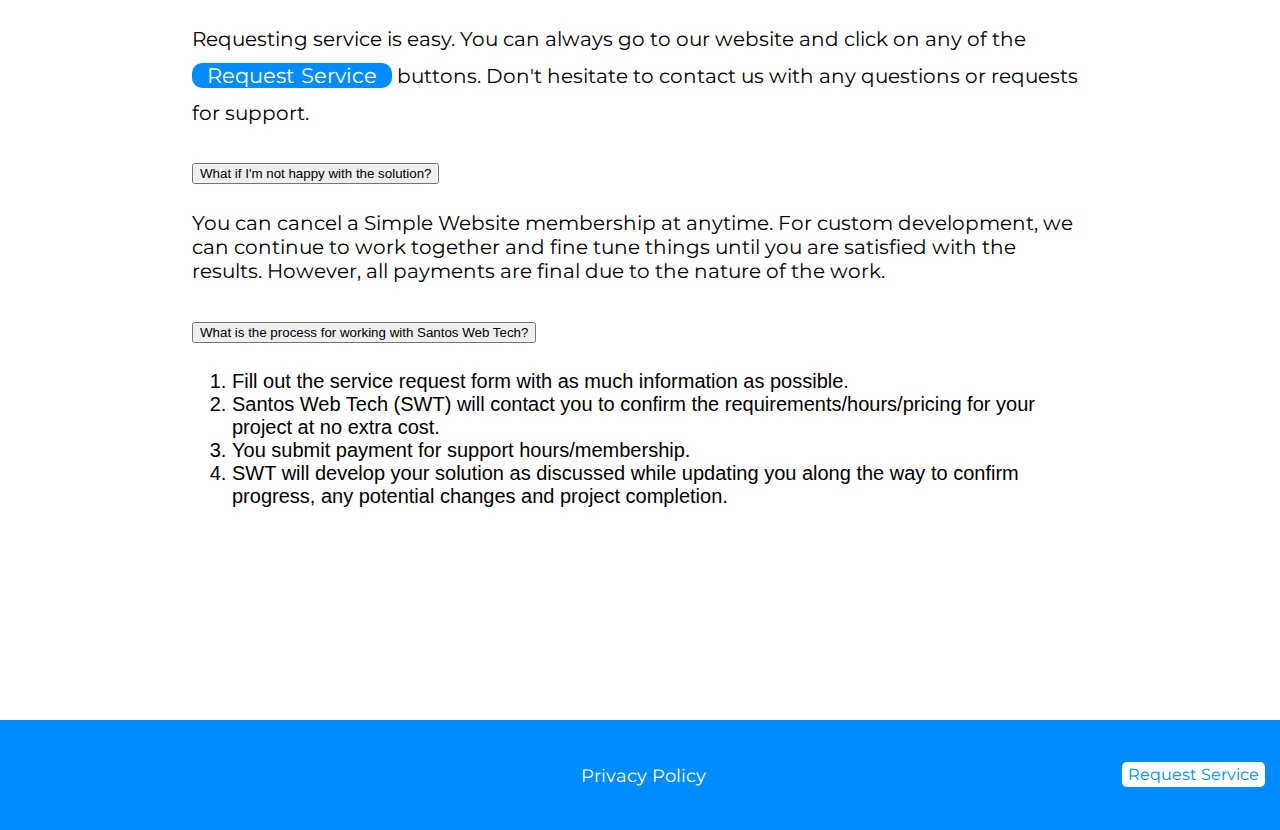
==== commit 08ba5f54: "landing pricing" ====
--- a/public/index.html
+++ b/public/index.html
@@ -102,9 +102,22 @@
 
     <section id="pricing">
         <h1 style="text-align: center;">Pricing</h2>
-        <div id=
-        "pricingBox">
+        <div id="pricingBox">
             <div class="pricingCol" style="background-color: rgb(194 213 255);">
+              <h3>Landing Page</h3>
+              <div class="priceTag">$10<span class="priceSuffix">/ mo</span></div>
+              <div class="priceDesc">
+                <h5>Includes:</h5>
+                <ul>
+                  <li>Build out</li>
+                  <li>Static Content<br>(Links, text, images)</li>
+                  <li>1 page</li>
+                  <li>Page updates</li>
+                  <li>Custom domain</li>
+                </ul>
+              </div>
+            </div>
+            <div class="pricingCol" style="background-color: rgb(138 174 255);">
               <h3>Simple Website</h3>
               <div class="priceTag">$25<span class="priceSuffix">/ mo</span></div>
               <div class="priceDesc">
